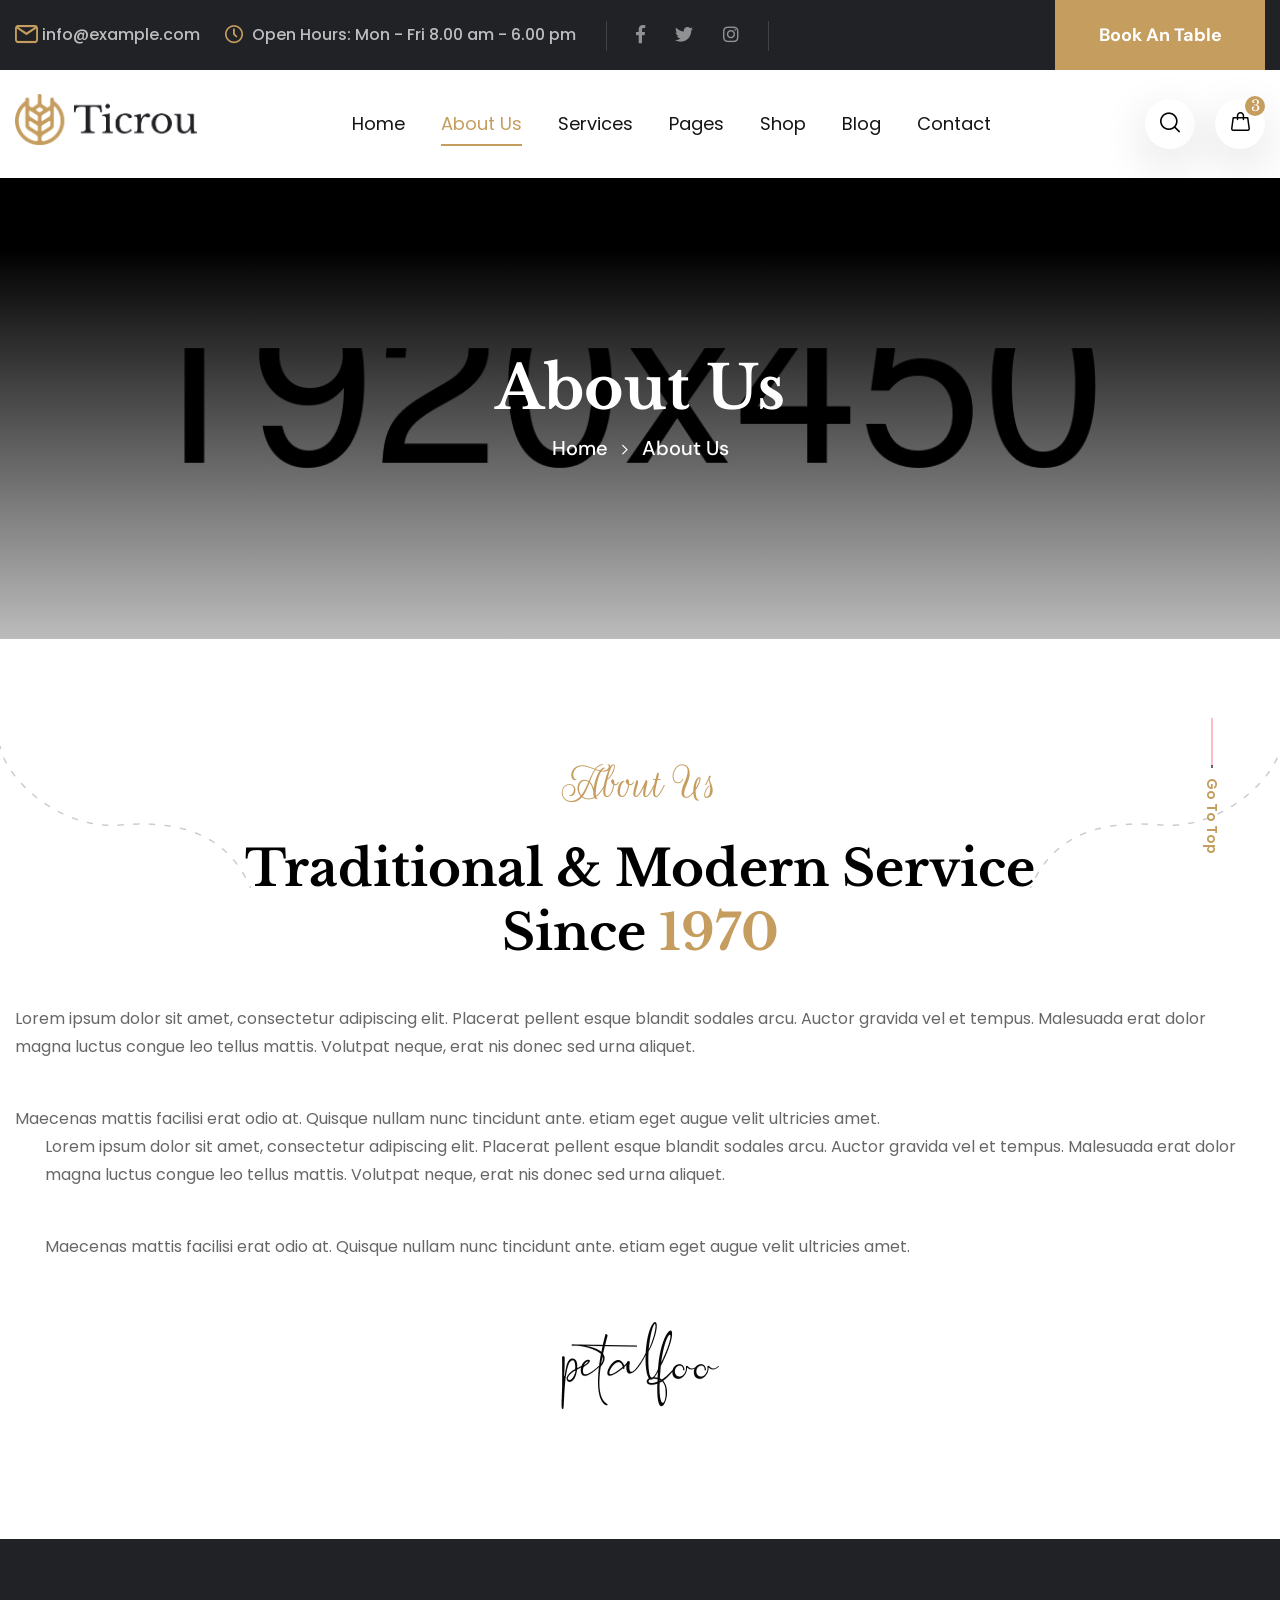
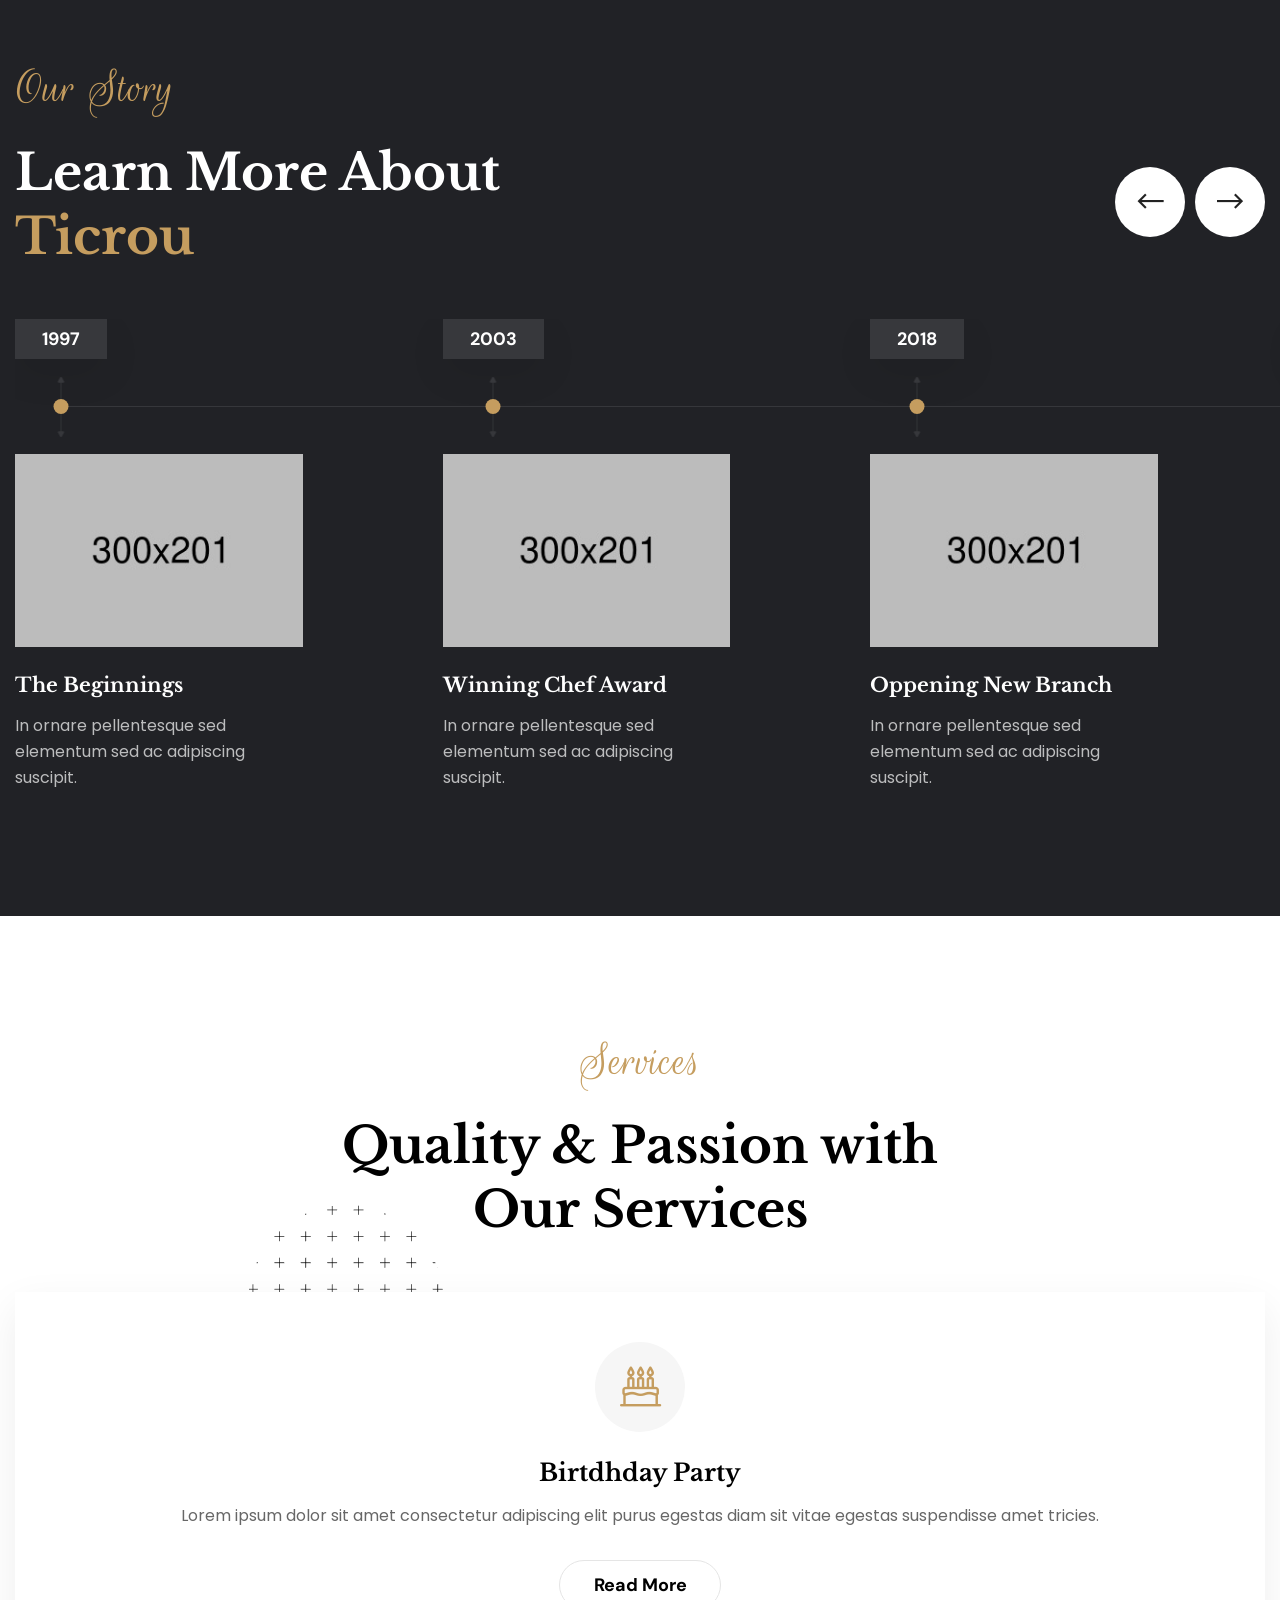
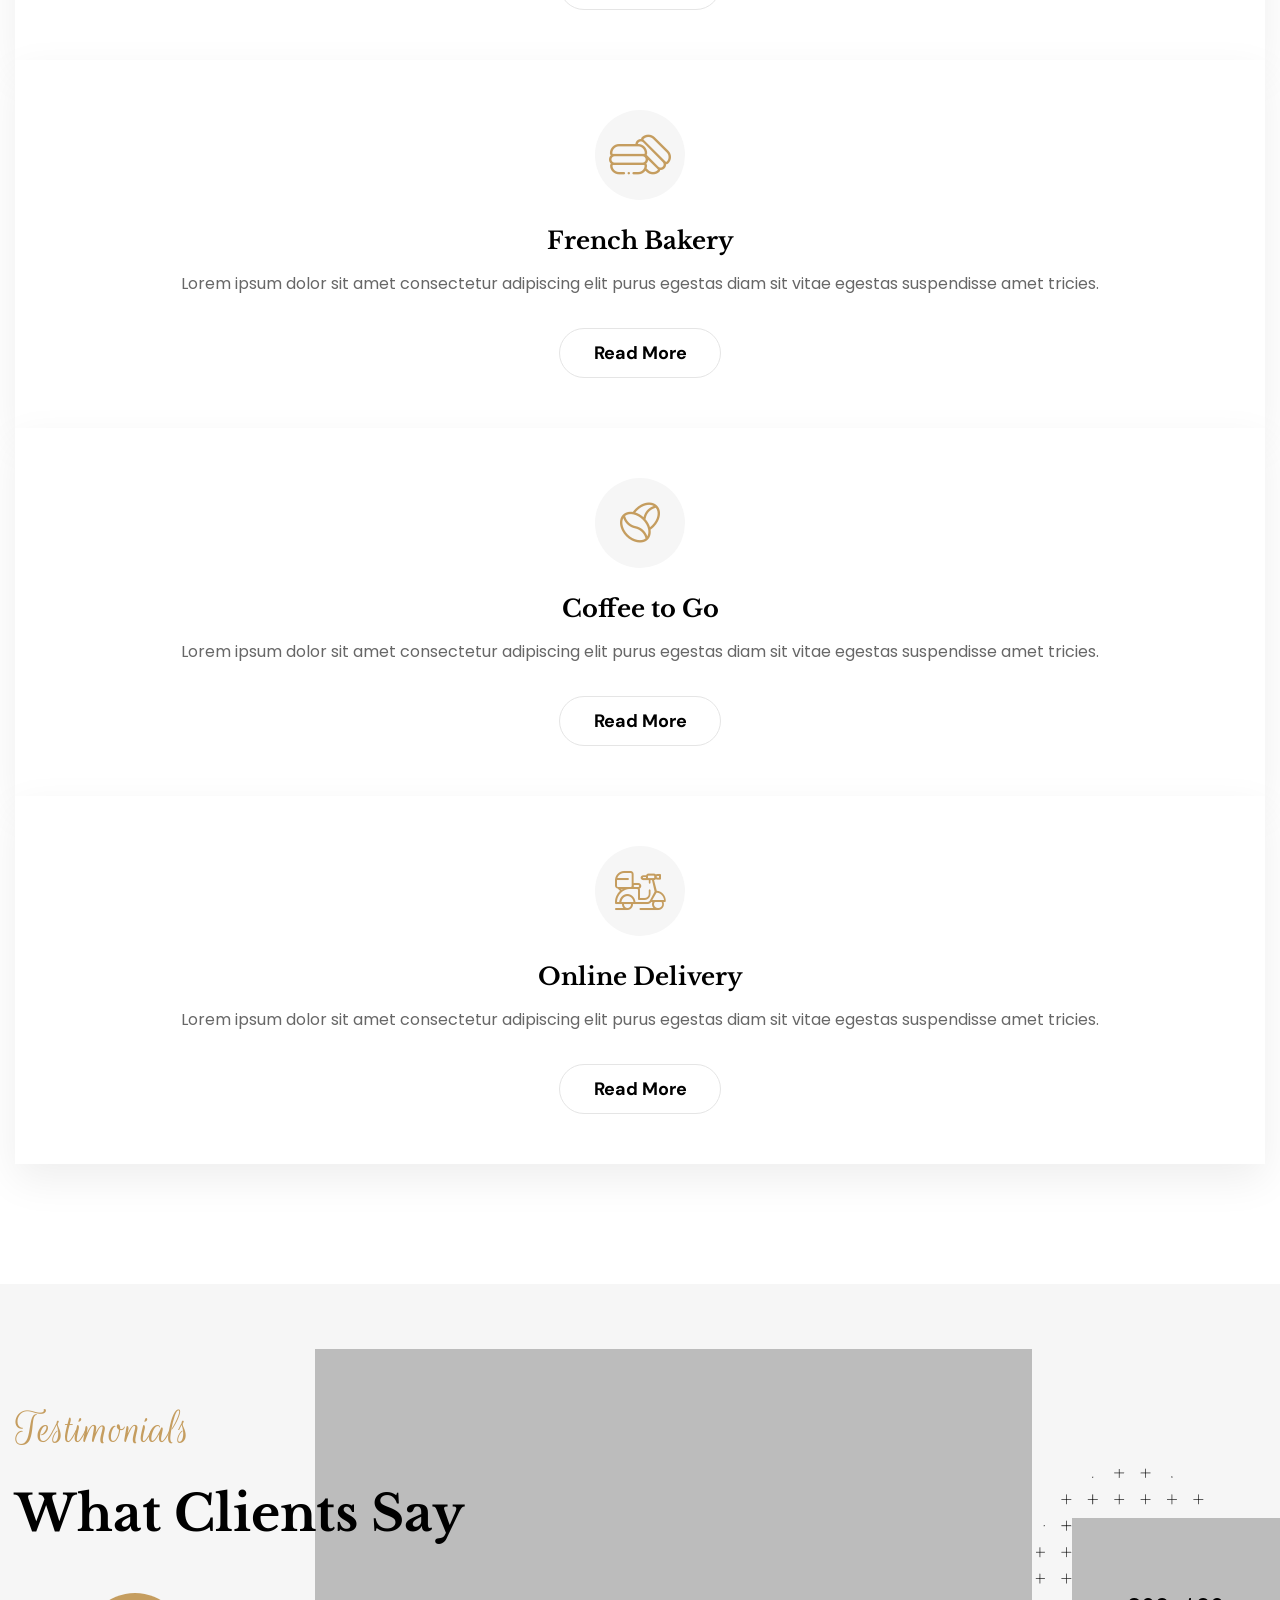
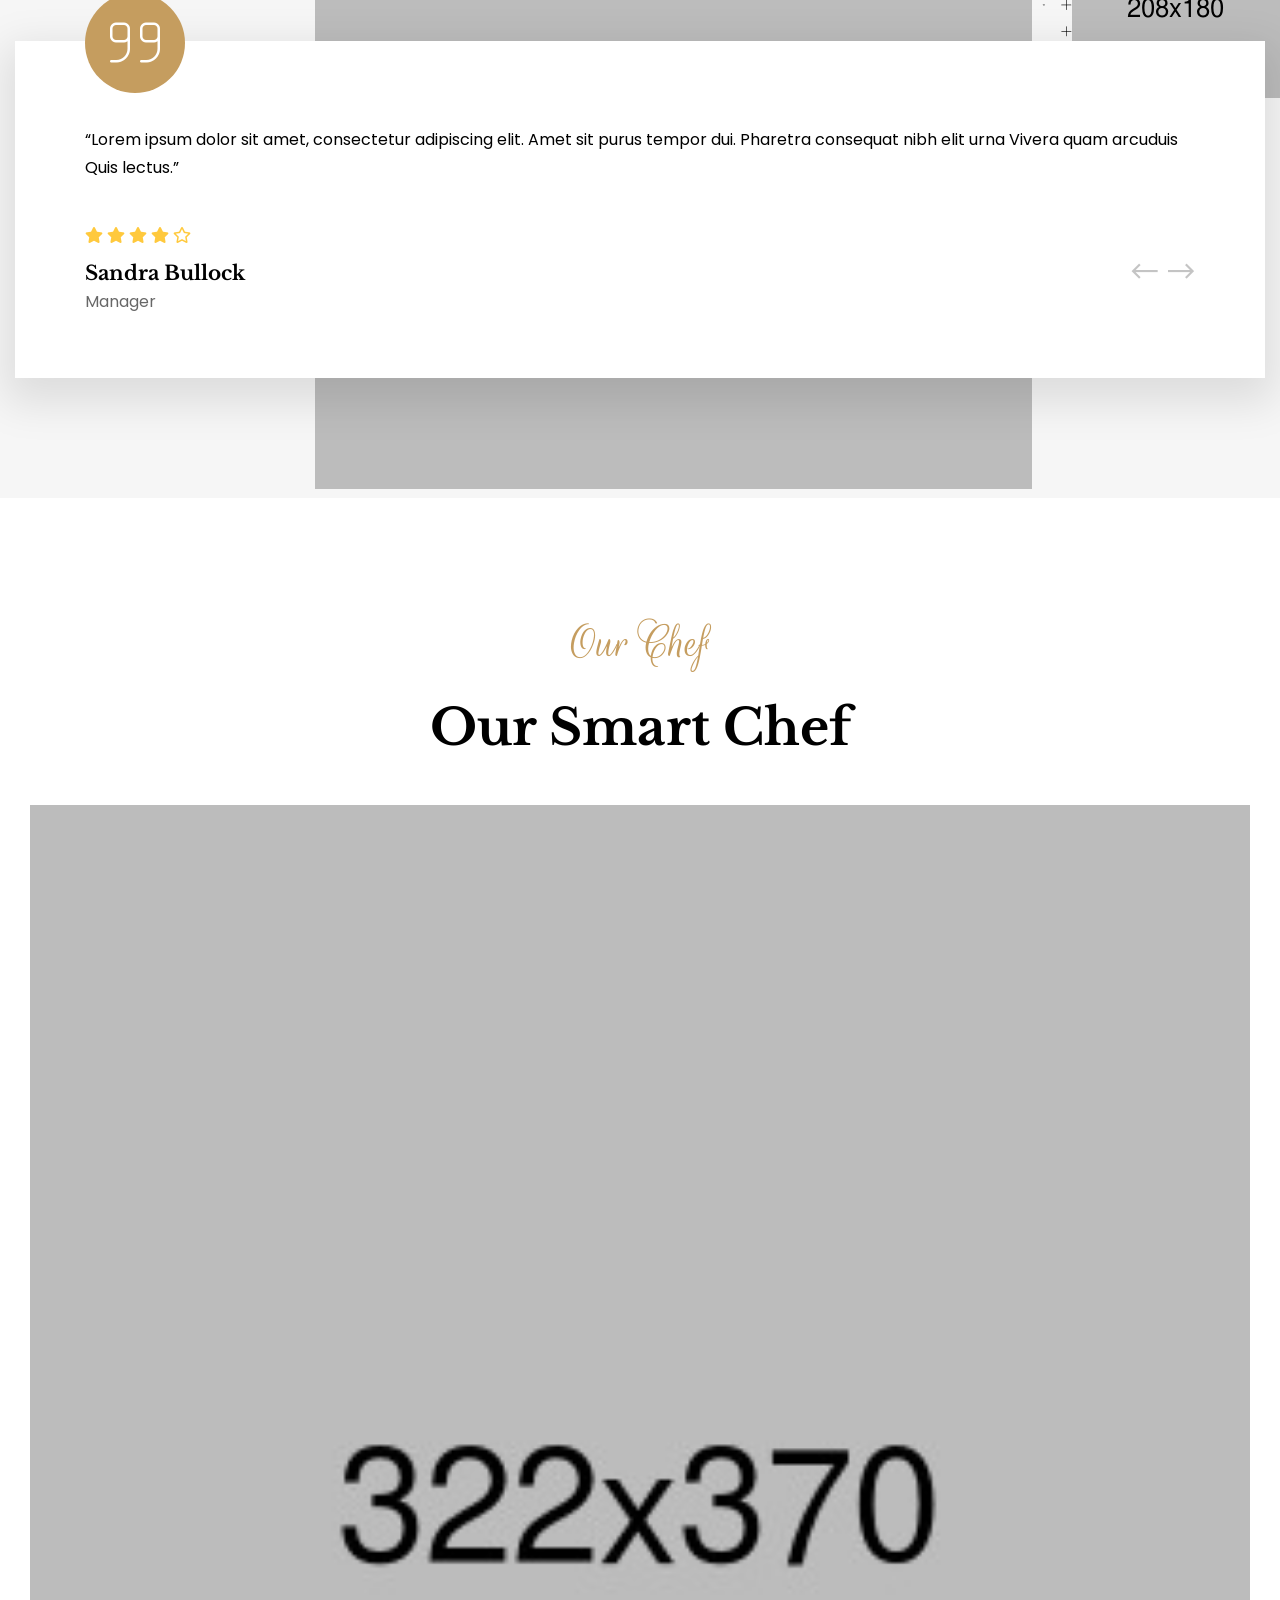
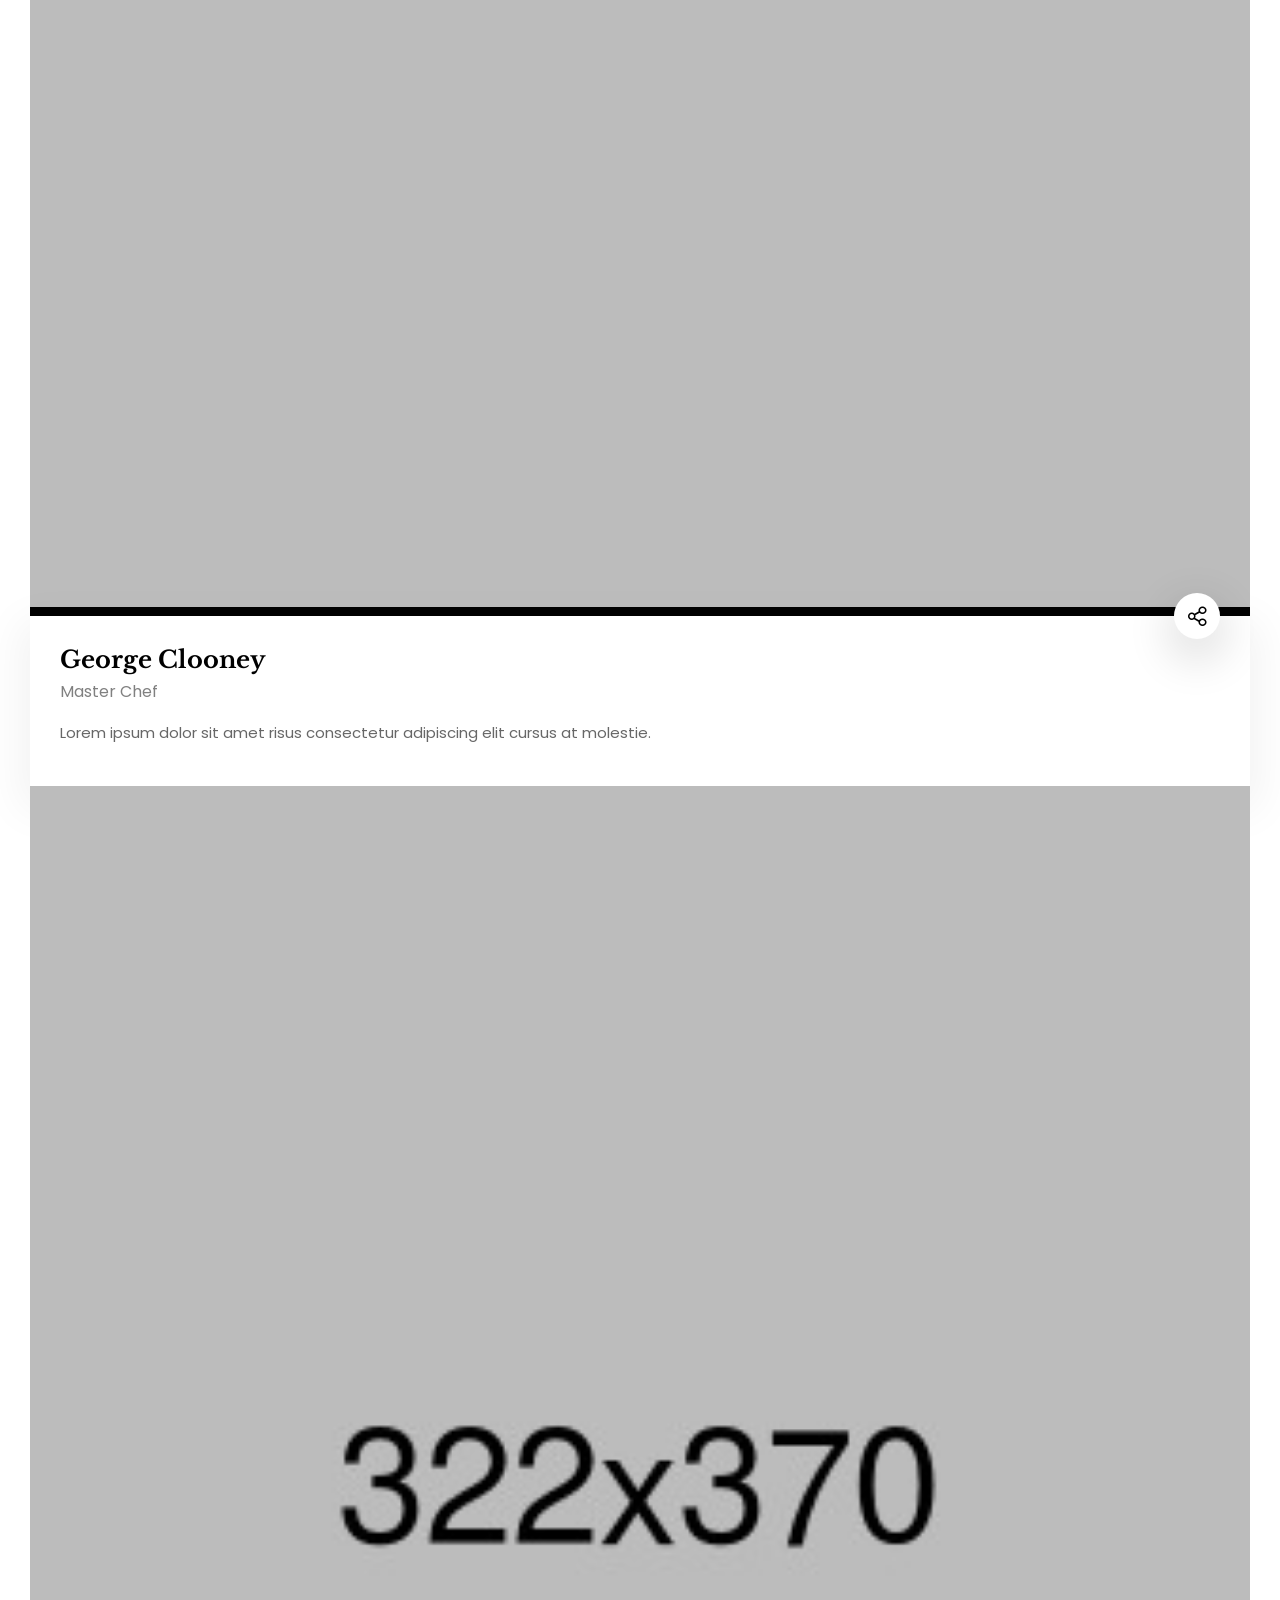
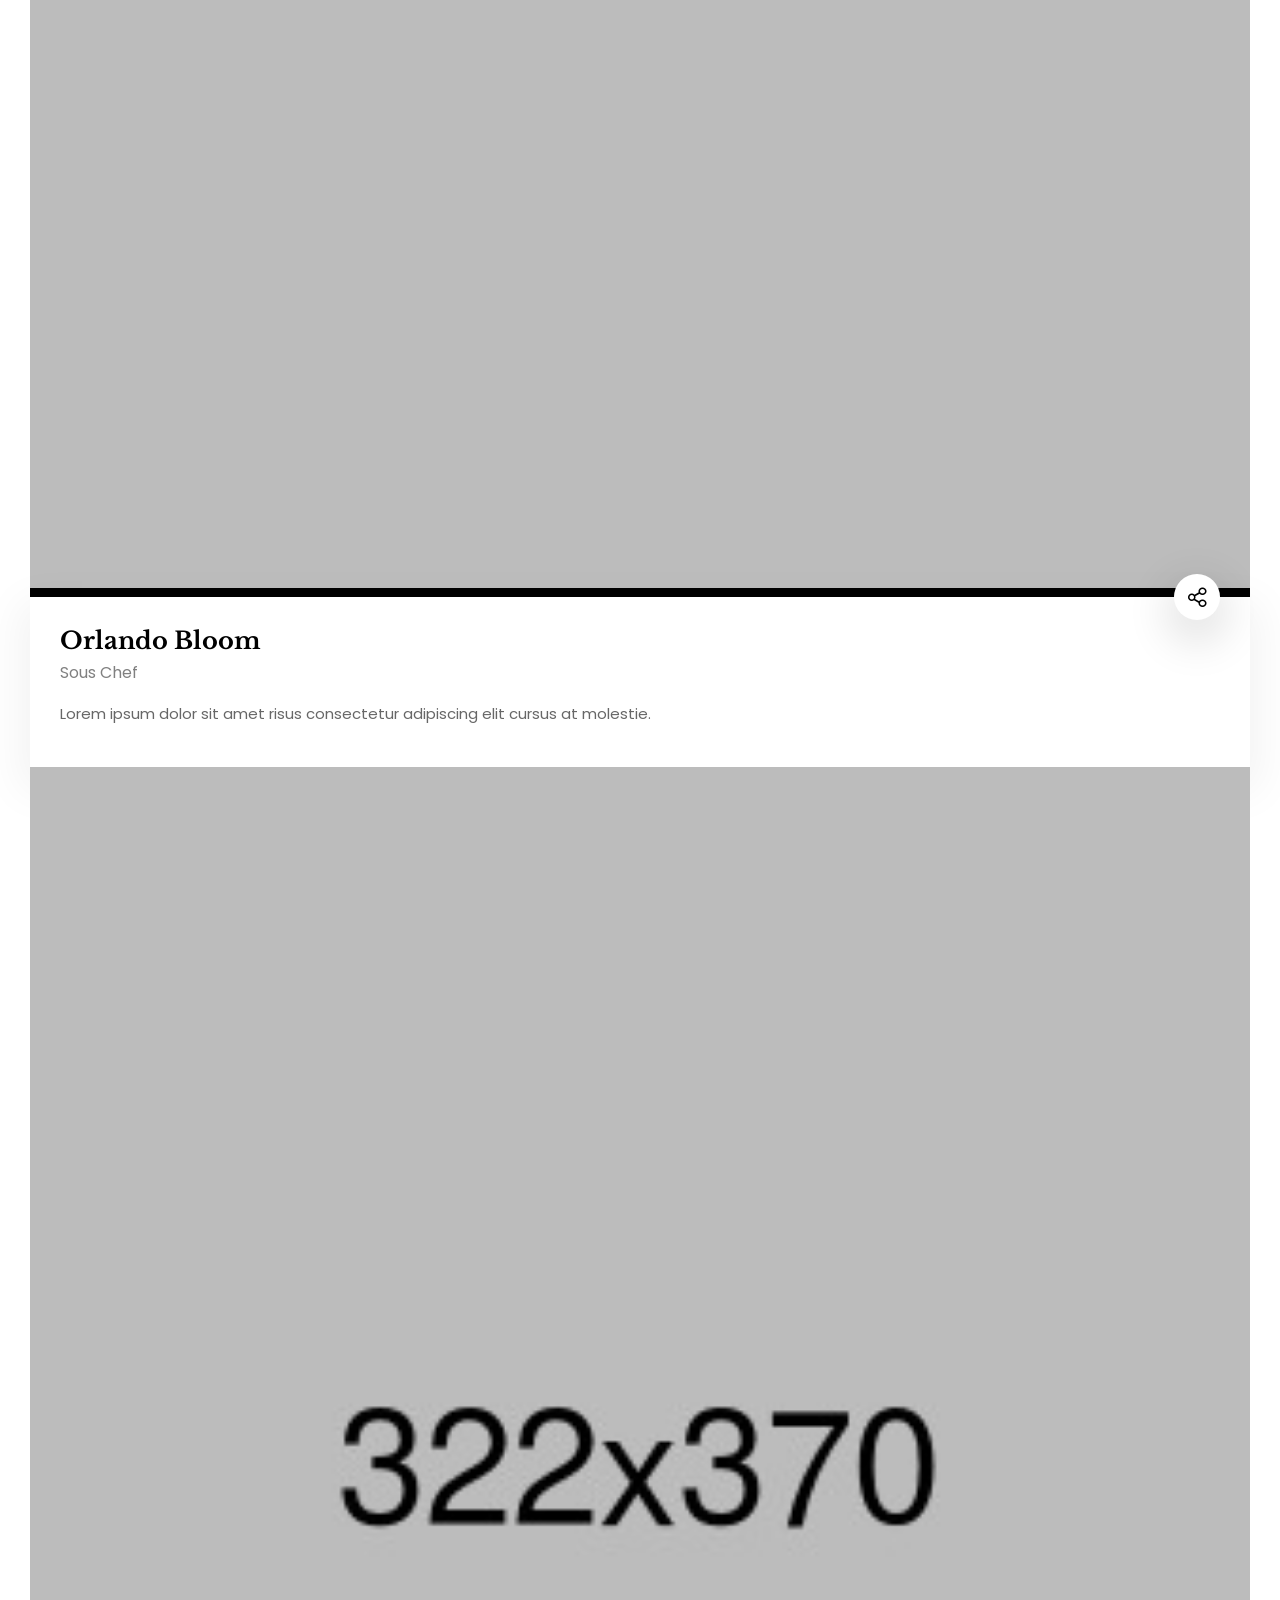
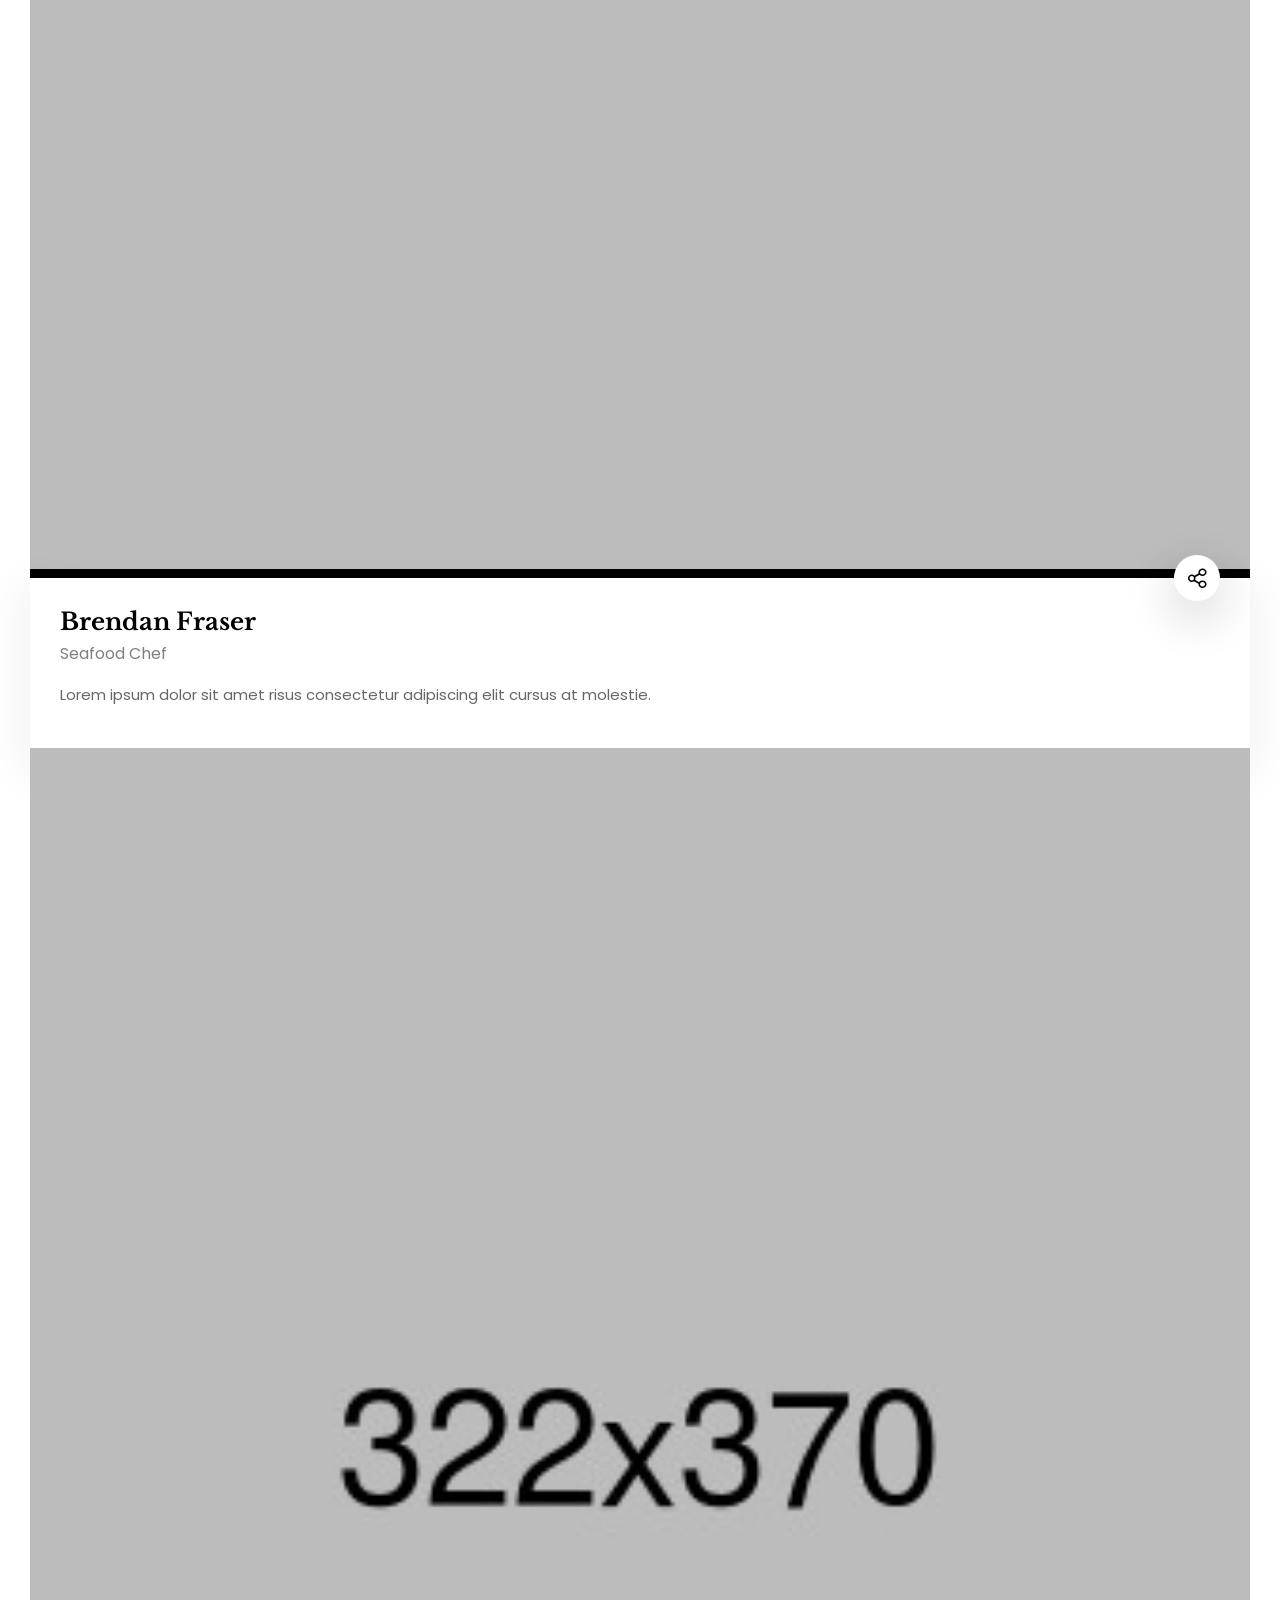
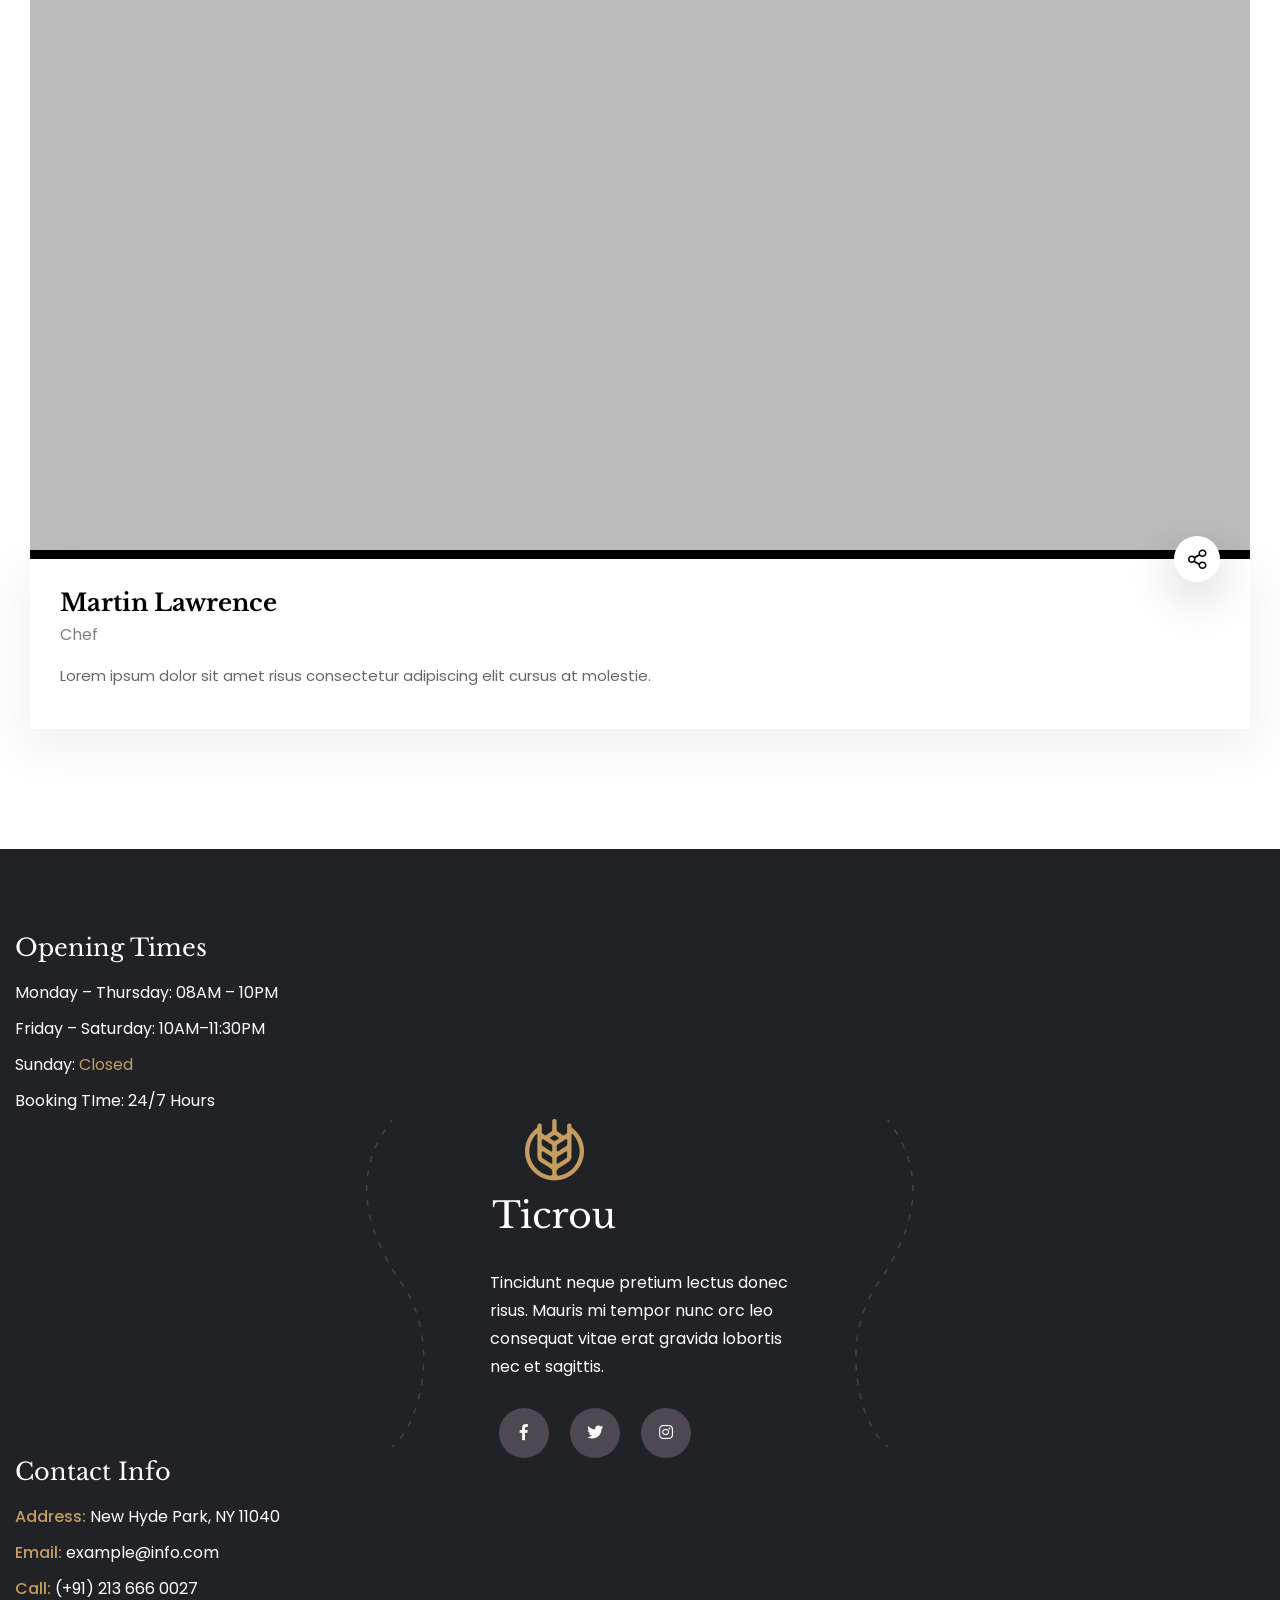
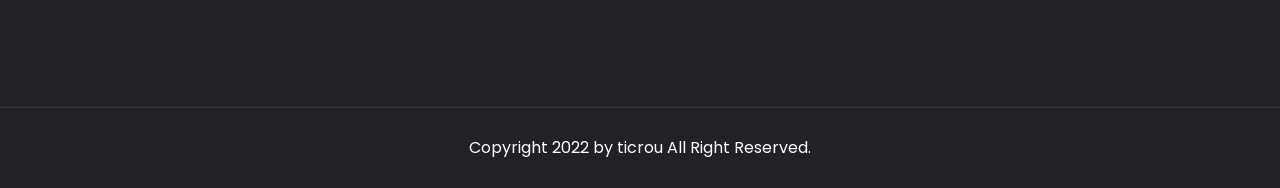
==== about.html @ e75c93fb "initial commit" ====
<!DOCTYPE html>
<html lang="en">
<head>
<meta charset="utf-8">
<meta http-equiv="X-UA-Compatible" content="IE=edge">
<meta name="viewport" content="width=device-width, initial-scale=1.0, maximum-scale=1.0, user-scalable=0">

<title>Ticrou - HTML 5 Template Preview</title>

<!-- Fav Icon -->
<link rel="icon" href="assets/images/favicon.ico" type="image/x-icon">

<!-- Google Fonts -->
<link href="https://fonts.googleapis.com/css2?family=Rouge+Script&display=swap" rel="stylesheet">
<link href="https://fonts.googleapis.com/css2?family=Libre+Baskerville:ital,wght@0,400;0,700;1,400&display=swap" rel="stylesheet">
<link href="https://fonts.googleapis.com/css2?family=DM+Sans:ital,wght@0,400;0,500;0,700;1,400;1,500;1,700&display=swap" rel="stylesheet">
<link href="https://fonts.googleapis.com/css2?family=Poppins:ital,wght@0,300;0,400;0,500;0,600;0,700;0,800;0,900;1,300;1,400;1,500;1,600;1,700;1,800;1,900&display=swap" rel="stylesheet">

<!-- Stylesheets -->
<link href="assets/css/font-awesome-all.css" rel="stylesheet">
<link href="assets/css/flaticon.css" rel="stylesheet">
<link href="assets/css/owl.css" rel="stylesheet">
<link href="assets/css/bootstrap.css" rel="stylesheet">
<link href="assets/css/jquery.fancybox.min.css" rel="stylesheet">
<link href="assets/css/animate.css" rel="stylesheet">
<link href="assets/css/nice-select.css" rel="stylesheet">
<link href="assets/css/jquery-ui.css" rel="stylesheet">
<link href="assets/css/color.css" rel="stylesheet">
<link href="assets/css/elpath.css" rel="stylesheet">
<link href="assets/css/style.css" rel="stylesheet">
<link href="assets/css/responsive.css" rel="stylesheet">

</head>


<!-- page wrapper -->
<body>

    <div class="boxed_wrapper">


        <!-- preloader -->
        <div class="loader-wrap">
            <div class="preloader">
                <div class="preloader-close">x</div>
                <div id="handle-preloader" class="handle-preloader">
                    <div class="animation-preloader">
                        <div class="spinner"></div>
                        <div class="txt-loading">
                            <span data-text-preloader="t" class="letters-loading">
                                t
                            </span>
                            <span data-text-preloader="i" class="letters-loading">
                                i
                            </span>
                            <span data-text-preloader="c" class="letters-loading">
                                c
                            </span>
                            <span data-text-preloader="r" class="letters-loading">
                                r
                            </span>
                            <span data-text-preloader="o" class="letters-loading">
                                o
                            </span>
                            <span data-text-preloader="u" class="letters-loading">
                                u
                            </span>
                        </div>
                    </div>  
                </div>
            </div>
        </div>
        <!-- preloader end -->


        <!--Search Popup-->
        <div id="search-popup" class="search-popup">
            <div class="popup-inner">
                <div class="upper-box clearfix">
                    <figure class="logo-box pull-left"><a href="index.html"><img src="assets/images/logo.png" alt=""></a></figure>
                    <div class="close-search pull-right"><span class="far fa-times"></span></div>
                </div>
                <div class="overlay-layer"></div>
                <div class="auto-container">
                    <div class="search-form">
                        <form method="post" action="index.html">
                            <div class="form-group">
                                <fieldset>
                                    <input type="search" class="form-control" name="search-input" value="" placeholder="Type your keyword and hit" required >
                                    <button type="submit"><i class="far fa-search"></i></button>
                                </fieldset>
                            </div>
                        </form>
                    </div>
                </div>
            </div>
        </div>


        <!-- main header -->
        <header class="main-header">
            <!-- header-top -->
            <div class="header-top">
                <div class="auto-container">
                    <div class="top-inner">
                        <div class="left-column">
                            <ul class="info clearfix">
                                <li><i class="icon-1"></i><a href="mailto:info@example.com">info@example.com</a></li>
                                <li><i class="icon-2"></i>Open Hours: Mon - Fri 8.00 am - 6.00 pm</li>
                            </ul>
                            <ul class="social-links clearfix">
                                <li><a href="index.html"><i class="fab fa-facebook-f"></i></a></li>
                                <li><a href="index.html"><i class="fab fa-twitter"></i></a></li>
                                <li><a href="index.html"><i class="fab fa-instagram"></i></a></li>
                            </ul>
                        </div>
                        <div class="right-column">
                            <div class="btn-box">
                                <a href="index.html">Book An Table</a>
                            </div>
                        </div>
                    </div>
                </div>
            </div>
            <!-- header-lower -->
            <div class="header-lower">
                <div class="auto-container">
                    <div class="outer-box">
                        <div class="logo-box">
                            <figure class="logo"><a href="index.html"><img src="assets/images/logo.png" alt=""></a></figure>
                        </div>
                        <div class="menu-area clearfix">
                            <!--Mobile Navigation Toggler-->
                            <div class="mobile-nav-toggler">
                                <i class="icon-bar"></i>
                                <i class="icon-bar"></i>
                                <i class="icon-bar"></i>
                            </div>
                            <nav class="main-menu navbar-expand-md navbar-light">
                                <div class="collapse navbar-collapse show clearfix" id="navbarSupportedContent">
                                    <ul class="navigation clearfix">
                                        <li class="dropdown"><a href="index.html">Home</a>
                                            <ul>
                                                <li><a href="index.html">Home Page 01</a></li>
                                                <li><a href="index-2.html">Home Page 02</a></li>
                                                <li><a href="index-3.html">Home Page 03</a></li>
                                                <li><a href="index-onepage.html">OnePage Home</a></li>
                                                <li><a href="index-rtl.html">RTL Home</a></li>
                                                <li class="dropdown"><a href="index.html">Header Style</a>
                                                    <ul>
                                                        <li><a href="index.html">Header Style 01</a></li>
                                                        <li><a href="index-2.html">Header Style 02</a></li>
                                                        <li><a href="index-3.html">Header Style 03</a></li>
                                                    </ul>
                                                </li>
                                            </ul>
                                        </li>
                                        <li class="current"><a href="about.html">About Us</a></li>
                                        <li><a href="service.html">Services</a></li>
                                        <li class="dropdown"><a href="index.html">Pages</a>
                                            <ul>
                                                <li class="dropdown"><a href="index.html">Gallery</a>
                                                    <ul>
                                                        <li><a href="gallery.html">Gallery One</a></li>
                                                        <li><a href="gallery-2.html">Gallery Two</a></li>
                                                    </ul>
                                                </li>
                                                <li class="dropdown"><a href="index.html">Team</a>
                                                    <ul>
                                                        <li><a href="team.html">Our Team</a></li>
                                                        <li><a href="team-details.html">Team Details</a></li>
                                                    </ul>
                                                </li>
                                                <li><a href="menu.html">Menu Page</a></li>
                                                <li><a href="testimonial.html">Testimonials</a></li>
                                                <li><a href="faq.html">Faq’s</a></li>
                                                <li><a href="reservation.html">Reservation</a></li>
                                                <li><a href="error.html">404</a></li>
                                            </ul>
                                        </li>  
                                        <li class="dropdown"><a href="index.html">Shop</a>
                                            <ul>
                                                <li><a href="shop.html">Our Shop</a></li>
                                                <li><a href="shop-details.html">Shop Details</a></li>
                                                <li><a href="cart.html">Cart Page</a></li>
                                                <li><a href="checkout.html">Checkout</a></li>
                                            </ul>
                                        </li> 
                                        <li class="dropdown"><a href="index.html">Blog</a>
                                            <ul>
                                                <li><a href="blog.html">Blog Grid</a></li>
                                                <li><a href="blog-2.html">Blog Standard</a></li>
                                                <li><a href="blog-details.html">Blog Details</a></li>
                                            </ul>
                                        </li>  
                                        <li><a href="contact.html">Contact</a></li> 
                                    </ul>
                                </div>
                            </nav>
                        </div>
                        <ul class="nav-right">
                            <li class="search-box-outer search-toggler">
                                <i class="icon-3"></i>
                            </li>
                            <li class="shop-cart">
                                <a href="shop.html"><i class="icon-4"></i><span>3</span></a>
                            </li>
                        </ul>
                    </div>
                </div>
            </div>

            <!--sticky Header-->
            <div class="sticky-header">
                <div class="auto-container">
                    <div class="outer-box">
                        <div class="logo-box">
                            <figure class="logo"><a href="index.html"><img src="assets/images/logo.png" alt=""></a></figure>
                        </div>
                        <div class="menu-area clearfix">
                            <nav class="main-menu clearfix">
                                <!--Keep This Empty / Menu will come through Javascript-->
                            </nav>
                        </div>
                        <ul class="nav-right">
                            <li class="search-box-outer search-toggler">
                                <i class="icon-3"></i>
                            </li>
                            <li class="shop-cart">
                                <a href="shop.html"><i class="icon-4"></i><span>3</span></a>
                            </li>
                        </ul>
                    </div>
                </div>
            </div>
        </header>
        <!-- main-header end -->

        <!-- Mobile Menu  -->
        <div class="mobile-menu">
            <div class="menu-backdrop"></div>
            <div class="close-btn"><i class="fas fa-times"></i></div>
            
            <nav class="menu-box">
                <div class="nav-logo"><a href="index.html"><img src="assets/images/logo-2.png" alt="" title=""></a></div>
                <div class="menu-outer"><!--Here Menu Will Come Automatically Via Javascript / Same Menu as in Header--></div>
                <div class="contact-info">
                    <h4>Contact Info</h4>
                    <ul>
                        <li>Chicago 12, Melborne City, USA</li>
                        <li><a href="tel:+8801682648101">+88 01682648101</a></li>
                        <li><a href="mailto:info@example.com">info@example.com</a></li>
                    </ul>
                </div>
                <div class="social-links">
                    <ul class="clearfix">
                        <li><a href="index.html"><span class="fab fa-twitter"></span></a></li>
                        <li><a href="index.html"><span class="fab fa-facebook-square"></span></a></li>
                        <li><a href="index.html"><span class="fab fa-pinterest-p"></span></a></li>
                        <li><a href="index.html"><span class="fab fa-instagram"></span></a></li>
                        <li><a href="index.html"><span class="fab fa-youtube"></span></a></li>
                    </ul>
                </div>
            </nav>
        </div><!-- End Mobile Menu -->


        <!-- Page Title -->
        <section class="page-title centred">
            <div class="bg-layer" style="background-image: url(assets/images/background/page-title.jpg);"></div>
            <div class="auto-container">
                <div class="content-box">
                    <h2>About Us</h2>
                    <ul class="bread-crumb clearfix">
                        <li><a href="index.html">Home</a></li>
                        <li>About Us</li>
                    </ul>
                </div>
            </div>
        </section>
        <!-- End Page Title -->


        <!-- about-style-two -->
        <section class="about-style-two sec-pad">
            <div class="shape">
                <div class="shape-1" style="background-image: url(assets/images/shape/shape-24.png);"></div>
                <div class="shape-2" style="background-image: url(assets/images/shape/shape-25.png);"></div>
            </div>
            <div class="auto-container">
                <div class="sec-title centred mb_40">
                    <span class="sub-title">About Us</span>
                    <h2>Traditional & Modern Service <br />Since <span>1970</span></h2>
                </div>
                <div class="text-inner p_relative d_block mb_60">
                    <div class="row clearfix">
                        <div class="col-lg-6 col-md-12 col-sm-12 text-column">
                            <div class="text mr_30">
                                <p>Lorem ipsum dolor sit amet, consectetur adipiscing elit. Placerat pellent esque blandit sodales arcu. Auctor gravida vel et tempus. Malesuada erat dolor magna luctus congue leo tellus mattis. Volutpat neque, erat nis donec sed urna aliquet.</p>
                                <p>Maecenas mattis facilisi erat odio at. Quisque nullam nunc tincidunt ante. etiam eget augue velit ultricies amet.</p>
                            </div>
                        </div>
                        <div class="col-lg-6 col-md-12 col-sm-12 text-column">
                            <div class="text ml_30">
                                <p>Lorem ipsum dolor sit amet, consectetur adipiscing elit. Placerat pellent esque blandit sodales arcu. Auctor gravida vel et tempus. Malesuada erat dolor magna luctus congue leo tellus mattis. Volutpat neque, erat nis donec sed urna aliquet.</p>
                                <p>Maecenas mattis facilisi erat odio at. Quisque nullam nunc tincidunt ante. etiam eget augue velit ultricies amet.</p>
                            </div>
                        </div>
                    </div>
                </div>
                <figure class="signature centred"><img src="assets/images/icons/signature-1.png" alt=""></figure>
            </div>
        </section>
        <!-- about-style-two end -->


        <!-- story-section -->
        <section class="story-section bg-color-1">
            <div class="auto-container">
                <div class="sec-title light mb_50">
                    <span class="sub-title">Our Story</span>
                    <h2>Learn More About <br /><span>Ticrou</span></h2>
                </div>
                <div class="story-content">
                    <div class="story-carousel owl-carousel owl-theme owl-dots-none nav-style-one">
                        <div class="story-block-one">
                            <div class="inner-box">
                                <span class="year">1997</span>
                                <figure class="image-box"><img src="assets/images/resource/story-1.jpg" alt=""></figure>
                                <div class="lower-content">
                                    <h4><a href="index-2.html">The Beginnings</a></h4>
                                    <p>In ornare pellentesque sed elementum sed ac adipiscing suscipit.</p>
                                </div>
                            </div>
                        </div>
                        <div class="story-block-one">
                            <div class="inner-box">
                                <span class="year">2003</span>
                                <figure class="image-box"><img src="assets/images/resource/story-2.jpg" alt=""></figure>
                                <div class="lower-content">
                                    <h4><a href="index-2.html">Winning  Chef Award</a></h4>
                                    <p>In ornare pellentesque sed elementum sed ac adipiscing suscipit.</p>
                                </div>
                            </div>
                        </div>
                        <div class="story-block-one">
                            <div class="inner-box">
                                <span class="year">2018</span>
                                <figure class="image-box"><img src="assets/images/resource/story-3.jpg" alt=""></figure>
                                <div class="lower-content">
                                    <h4><a href="index-2.html">Oppening New Branch</a></h4>
                                    <p>In ornare pellentesque sed elementum sed ac adipiscing suscipit.</p>
                                </div>
                            </div>
                        </div>
                        <div class="story-block-one">
                            <div class="inner-box">
                                <span class="year">2020</span>
                                <figure class="image-box"><img src="assets/images/resource/story-4.jpg" alt=""></figure>
                                <div class="lower-content">
                                    <h4><a href="index-2.html">Updating Menu</a></h4>
                                    <p>In ornare pellentesque sed elementum sed ac adipiscing suscipit.</p>
                                </div>
                            </div>
                        </div>
                    </div>
                </div>
            </div>
        </section>
        <!-- story-section end -->


        <!-- service-section -->
        <section class="service-section alternat-2 sec-pad centred">
            <div class="pattern-layer" style="background-image: url(assets/images/shape/shape-2.png);"></div>
            <div class="auto-container">
                <div class="sec-title mb_50">
                    <span class="sub-title">Services</span>
                    <h2>Quality & Passion with <br />Our Services</h2>
                </div>
                <div class="row clearfix">
                    <div class="col-lg-3 col-md-6 col-sm-12 service-block">
                        <div class="service-block-one wow fadeInUp animated" data-wow-delay="00ms" data-wow-duration="1500ms">
                            <div class="inner-box">
                                <div class="icon-box"><i class="icon-17"></i></div>
                                <h3><a href="index-3.html">Birtdhday Party</a></h3>
                                <p>Lorem ipsum dolor sit amet consectetur adipiscing elit purus egestas diam sit vitae egestas suspendisse amet tricies.</p>
                                <div class="btn-box">
                                    <a href="index-3.html" class="theme-btn-two">Read More</a>
                                </div>
                            </div>
                        </div>
                    </div>
                    <div class="col-lg-3 col-md-6 col-sm-12 service-block">
                        <div class="service-block-one wow fadeInUp animated" data-wow-delay="200ms" data-wow-duration="1500ms">
                            <div class="inner-box">
                                <div class="icon-box"><i class="icon-18"></i></div>
                                <h3><a href="index-3.html">French Bakery</a></h3>
                                <p>Lorem ipsum dolor sit amet consectetur adipiscing elit purus egestas diam sit vitae egestas suspendisse amet tricies.</p>
                                <div class="btn-box">
                                    <a href="index-3.html" class="theme-btn-two">Read More</a>
                                </div>
                            </div>
                        </div>
                    </div>
                    <div class="col-lg-3 col-md-6 col-sm-12 service-block">
                        <div class="service-block-one wow fadeInUp animated" data-wow-delay="400ms" data-wow-duration="1500ms">
                            <div class="inner-box">
                                <div class="icon-box"><i class="icon-19"></i></div>
                                <h3><a href="index-3.html">Coffee to Go</a></h3>
                                <p>Lorem ipsum dolor sit amet consectetur adipiscing elit purus egestas diam sit vitae egestas suspendisse amet tricies.</p>
                                <div class="btn-box">
                                    <a href="index-3.html" class="theme-btn-two">Read More</a>
                                </div>
                            </div>
                        </div>
                    </div>
                    <div class="col-lg-3 col-md-6 col-sm-12 service-block">
                        <div class="service-block-one wow fadeInUp animated" data-wow-delay="600ms" data-wow-duration="1500ms">
                            <div class="inner-box">
                                <div class="icon-box"><i class="icon-20"></i></div>
                                <h3><a href="index-3.html">Online Delivery</a></h3>
                                <p>Lorem ipsum dolor sit amet consectetur adipiscing elit purus egestas diam sit vitae egestas suspendisse amet tricies.</p>
                                <div class="btn-box">
                                    <a href="index-3.html" class="theme-btn-two">Read More</a>
                                </div>
                            </div>
                        </div>
                    </div>
                </div>
            </div>
        </section>
        <!-- service-section end -->


        <!-- testimonial-style-three -->
        <section class="testimonial-style-three about-page sec-pad">
            <div class="shape">
                <div class="shape-1" style="background-image: url(assets/images/shape/shape-2.png);"></div>
                <div class="shape-2" style="background-image: url(assets/images/shape/shape-38.png);"></div>
            </div>
            <div class="image-box">
                <figure class="image-1"><img src="assets/images/resource/men-3.png" alt=""></figure>
                <figure class="image-2"><img src="assets/images/resource/about-2.png" alt=""></figure>
                <figure class="image-3"><img src="assets/images/resource/image-2.png" alt=""></figure>
            </div>
            <div class="auto-container">
                <div class="row clearfix">
                    <div class="col-xl-6 col-lg-12 col-md-12 offset-xl-6 testimonial-column">
                        <div class="sec-title mb_95">
                            <span class="sub-title">Testimonials</span>
                            <h2>What Clients Say</h2>
                        </div>
                        <div class="single-item-carousel owl-carousel owl-theme owl-dots-none">
                            <div class="testimonial-block-two">
                                <div class="inner-box">
                                    <div class="icon-box"><i class="icon-9"></i></div>
                                    <p>“Lorem ipsum dolor sit amet, consectetur adipiscing elit. Amet sit purus tempor dui. Pharetra consequat nibh elit urna Vivera quam arcuduis Quis lectus.”</p>
                                    <ul class="rating clearfix">
                                        <li><i class="fas fa-star"></i></li>
                                        <li><i class="fas fa-star"></i></li>
                                        <li><i class="fas fa-star"></i></li>
                                        <li><i class="fas fa-star"></i></li>
                                        <li><i class="far fa-star"></i></li>
                                    </ul>
                                    <h4>Sandra Bullock</h4>
                                    <span class="designation">Manager</span>
                                </div>
                            </div>
                            <div class="testimonial-block-two">
                                <div class="inner-box">
                                    <div class="icon-box"><i class="icon-9"></i></div>
                                    <p>“Lorem ipsum dolor sit amet, consectetur adipiscing elit. Amet sit purus tempor dui. Pharetra consequat nibh elit urna Vivera quam arcuduis Quis lectus.”</p>
                                    <ul class="rating clearfix">
                                        <li><i class="fas fa-star"></i></li>
                                        <li><i class="fas fa-star"></i></li>
                                        <li><i class="fas fa-star"></i></li>
                                        <li><i class="fas fa-star"></i></li>
                                        <li><i class="far fa-star"></i></li>
                                    </ul>
                                    <h4>Sandra Bullock</h4>
                                    <span class="designation">Manager</span>
                                </div>
                            </div>
                            <div class="testimonial-block-two">
                                <div class="inner-box">
                                    <div class="icon-box"><i class="icon-9"></i></div>
                                    <p>“Lorem ipsum dolor sit amet, consectetur adipiscing elit. Amet sit purus tempor dui. Pharetra consequat nibh elit urna Vivera quam arcuduis Quis lectus.”</p>
                                    <ul class="rating clearfix">
                                        <li><i class="fas fa-star"></i></li>
                                        <li><i class="fas fa-star"></i></li>
                                        <li><i class="fas fa-star"></i></li>
                                        <li><i class="fas fa-star"></i></li>
                                        <li><i class="far fa-star"></i></li>
                                    </ul>
                                    <h4>Sandra Bullock</h4>
                                    <span class="designation">Manager</span>
                                </div>
                            </div>
                        </div>
                    </div>
                </div>
            </div>
        </section>
        <!-- testimonial-style-three end -->


        <!-- team-section -->
        <section class="team-section sec-pad">
            <div class="auto-container">
                <div class="sec-title centred mb_45">
                    <span class="sub-title">Our Chef</span>
                    <h2>Our Smart Chef</h2>
                </div>
                <div class="inner-container wow fadeInUp animated" data-wow-delay="600ms" data-wow-duration="1500ms">
                    <div class="row clearfix">
                        <div class="col-lg-3 col-md-6 col-sm-12 team-block">
                            <div class="team-block-one">
                                <div class="inner-box">
                                    <div class="image-box">
                                        <figure class="image"><img src="assets/images/team/team-1.jpg" alt=""></figure>
                                        <div class="share-box p_absolute">
                                            <a href="index.html" class="share-icon"><i class="icon-15"></i></a>
                                            <ul class="share-links p_absolute clearfix">
                                                <li><a href="index-3.html"><i class="fab fa-facebook-f"></i></a></li>
                                                <li><a href="index-3.html"><i class="fab fa-twitter"></i></a></li>
                                                <li><a href="index-3.html"><i class="fab fa-instagram"></i></a></li>
                                            </ul>
                                        </div>
                                    </div>
                                    <div class="lower-content">
                                        <h3><a href="team-details.html">George Clooney</a></h3>
                                        <span class="designation">Master Chef</span>
                                        <p>Lorem ipsum dolor sit amet risus consectetur adipiscing elit cursus at molestie.</p>
                                    </div>
                                </div>
                            </div>
                        </div>
                        <div class="col-lg-3 col-md-6 col-sm-12 team-block">
                            <div class="team-block-one">
                                <div class="inner-box">
                                    <div class="image-box">
                                        <figure class="image"><img src="assets/images/team/team-2.jpg" alt=""></figure>
                                        <div class="share-box p_absolute">
                                            <a href="index.html" class="share-icon"><i class="icon-15"></i></a>
                                            <ul class="share-links p_absolute clearfix">
                                                <li><a href="index-3.html"><i class="fab fa-facebook-f"></i></a></li>
                                                <li><a href="index-3.html"><i class="fab fa-twitter"></i></a></li>
                                                <li><a href="index-3.html"><i class="fab fa-instagram"></i></a></li>
                                            </ul>
                                        </div>
                                    </div>
                                    <div class="lower-content">
                                        <h3><a href="team-details.html">Orlando Bloom</a></h3>
                                        <span class="designation">Sous Chef</span>
                                        <p>Lorem ipsum dolor sit amet risus consectetur adipiscing elit cursus at molestie.</p>
                                    </div>
                                </div>
                            </div>
                        </div>
                        <div class="col-lg-3 col-md-6 col-sm-12 team-block">
                            <div class="team-block-one">
                                <div class="inner-box">
                                    <div class="image-box">
                                        <figure class="image"><img src="assets/images/team/team-3.jpg" alt=""></figure>
                                        <div class="share-box p_absolute">
                                            <a href="index.html" class="share-icon"><i class="icon-15"></i></a>
                                            <ul class="share-links p_absolute clearfix">
                                                <li><a href="index-3.html"><i class="fab fa-facebook-f"></i></a></li>
                                                <li><a href="index-3.html"><i class="fab fa-twitter"></i></a></li>
                                                <li><a href="index-3.html"><i class="fab fa-instagram"></i></a></li>
                                            </ul>
                                        </div>
                                    </div>
                                    <div class="lower-content">
                                        <h3><a href="team-details.html">Brendan Fraser</a></h3>
                                        <span class="designation">Seafood Chef</span>
                                        <p>Lorem ipsum dolor sit amet risus consectetur adipiscing elit cursus at molestie.</p>
                                    </div>
                                </div>
                            </div>
                        </div>
                        <div class="col-lg-3 col-md-6 col-sm-12 team-block">
                            <div class="team-block-one">
                                <div class="inner-box">
                                    <div class="image-box">
                                        <figure class="image"><img src="assets/images/team/team-4.jpg" alt=""></figure>
                                        <div class="share-box p_absolute">
                                            <a href="index.html" class="share-icon"><i class="icon-15"></i></a>
                                            <ul class="share-links p_absolute clearfix">
                                                <li><a href="index-3.html"><i class="fab fa-facebook-f"></i></a></li>
                                                <li><a href="index-3.html"><i class="fab fa-twitter"></i></a></li>
                                                <li><a href="index-3.html"><i class="fab fa-instagram"></i></a></li>
                                            </ul>
                                        </div>
                                    </div>
                                    <div class="lower-content">
                                        <h3><a href="team-details.html">Martin Lawrence</a></h3>
                                        <span class="designation">Chef</span>
                                        <p>Lorem ipsum dolor sit amet risus consectetur adipiscing elit cursus at molestie.</p>
                                    </div>
                                </div>
                            </div>
                        </div>
                    </div>
                </div>
            </div>
        </section>
        <!-- team-section end -->


        <!-- main-footer -->
        <footer class="main-footer bg-color-1">
            <div class="footer-top pt_85 pb_100">
                <div class="auto-container">
                    <div class="row align-items-center clearfix">
                        <div class="col-lg-3 col-md-6 col-sm-12 footer-column">
                            <div class="footer-widget schedule-widget text-right">
                                <div class="widget-title">
                                    <h3>Opening Times</h3>
                                </div>
                                <div class="widget-content">
                                    <ul class="list clearfix">
                                        <li>Monday – Thursday: 08AM – 10PM</li>
                                        <li>Friday – Saturday: 10AM–11:30PM</li>
                                        <li>Sunday: <span>Closed</span></li>
                                        <li>Booking TIme: 24/7 Hours</li>
                                    </ul>
                                </div>
                            </div>
                        </div>
                        <div class="col-lg-6 col-md-6 col-sm-12 footer-column">
                            <div class="footer-widget logo-widget text-center">
                                <div class="shape">
                                    <div class="shape-1" style="background-image: url(assets/images/shape/shape-19.png);"></div>
                                    <div class="shape-2" style="background-image: url(assets/images/shape/shape-20.png);"></div>
                                </div>
                                <div class="widget-content">
                                    <figure class="footer-logo"><a href="index.html"><img src="assets/images/footer-logo.png" alt=""></a></figure>
                                    <div class="text">
                                        <p>Tincidunt neque pretium lectus donec risus. Mauris mi tempor nunc orc leo consequat vitae erat gravida lobortis nec et sagittis.</p>
                                    </div>
                                    <ul class="social-links clearfix">
                                        <li><a href="index.html"><i class="fab fa-facebook-f"></i></a></li>
                                        <li><a href="index.html"><i class="fab fa-twitter"></i></a></li>
                                        <li><a href="index.html"><i class="fab fa-instagram"></i></a></li>
                                    </ul>
                                </div>
                            </div>
                        </div>
                        <div class="col-lg-3 col-md-6 col-sm-12 footer-column">
                            <div class=" footer-widget contact-widget text-left">
                                <div class="widget-title">
                                    <h3>Contact Info</h3>
                                </div>
                                <div class="widget-content">
                                    <ul class="info-list clearfix">
                                        <li><span>Address: </span>New Hyde Park, NY 11040</li>
                                        <li><span>Email: </span><a href="mailto:example@info.com">example@info.com</a></li>
                                        <li><span>Call: </span><a href="tel:912136660027">(+91) 213 666 0027</a></li>
                                    </ul>
                                </div>
                            </div>
                        </div>
                    </div>
                </div>
            </div>
            <div class="footer-bottom centred">
                <div class="auto-container">
                    <div class="copyright">
                        <p>Copyright 2022 by <a href="index.html">ticrou</a> All Right Reserved.</p>
                    </div>
                </div>
            </div>
        </footer>
        <!-- main-footer end -->



        <!--Scroll to top-->
        <div class="scroll-to-top">
            <div>
                <div class="scroll-top-inner">
                    <div class="scroll-bar">
                        <div class="bar-inner"></div>
                    </div>
                    <div class="scroll-bar-text">Go To Top</div>
                </div>
            </div>
        </div>
        <!-- Scroll to top end -->
        
    </div>


    <!-- jequery plugins -->
    <script src="assets/js/jquery.js"></script>
    <script src="assets/js/popper.min.js"></script>
    <script src="assets/js/bootstrap.min.js"></script>
    <script src="assets/js/owl.js"></script>
    <script src="assets/js/wow.js"></script>
    <script src="assets/js/validation.js"></script>
    <script src="assets/js/jquery.fancybox.js"></script>
    <script src="assets/js/appear.js"></script>
    <script src="assets/js/scrollbar.js"></script>
    <script src="assets/js/isotope.js"></script>
    <script src="assets/js/jquery.nice-select.min.js"></script>
    <script src="assets/js/parallax-scroll.js"></script>
    <script src="assets/js/text_animation.js"></script>
    <script src="assets/js/text_plugins.js"></script>
    <script src="assets/js/jquery-ui.js"></script>

    <!-- main-js -->
    <script src="assets/js/script.js"></script>

</body><!-- End of .page_wrapper -->
</html>
---- assets/css/flaticon.css ----
@font-face {
  font-family: 'icomoon';
  src:  url('../fonts/icomoon.eot?tin97q');
  src:  url('../fonts/icomoon.eot?tin97q#iefix') format('embedded-opentype'),
    url('../fonts/icomoon.ttf?tin97q') format('truetype'),
    url('../fonts/icomoon.woff?tin97q') format('woff'),
    url('../fonts/icomoon.svg?tin97q#icomoon') format('svg');
  font-weight: normal;
  font-style: normal;
  font-display: block;
}

[class^="icon-"], [class*=" icon-"] {
  /* use !important to prevent issues with browser extensions that change fonts */
  font-family: 'icomoon' !important;
  speak: never;
  font-style: normal;
  font-weight: normal;
  font-variant: normal;
  text-transform: none;
  line-height: 1;

  /* Better Font Rendering =========== */
  -webkit-font-smoothing: antialiased;
  -moz-osx-font-smoothing: grayscale;
}

.icon-1:before {
  content: "\e900";
}
.icon-2:before {
  content: "\e901";
}
.icon-3:before {
  content: "\e902";
}
.icon-4:before {
  content: "\e903";
}
.icon-5:before {
  content: "\e904";
}
.icon-6:before {
  content: "\e905";
}
.icon-7:before {
  content: "\e906";
}
.icon-8:before {
  content: "\e907";
}
.icon-9:before {
  content: "\e908";
}
.icon-10:before {
  content: "\e909";
}
.icon-11:before {
  content: "\e90a";
}
.icon-12:before {
  content: "\e90b";
}
.icon-13:before {
  content: "\e90c";
}
.icon-14:before {
  content: "\e90d";
}
.icon-15:before {
  content: "\e90e";
}
.icon-16:before {
  content: "\e90f";
}
.icon-17:before {
  content: "\e910";
}
.icon-18:before {
  content: "\e911";
}
.icon-19:before {
  content: "\e912";
}
.icon-20:before {
  content: "\e913";
}
.icon-21:before {
  content: "\e914";
}
.icon-22:before {
  content: "\e915";
}
.icon-23:before {
  content: "\e916";
}
.icon-24:before {
  content: "\e917";
}
.icon-25:before {
  content: "\e918";
}
.icon-26:before {
  content: "\e919";
}
.icon-27:before {
  content: "\e91a";
}
.icon-28:before {
  content: "\e91b";
}
.icon-29:before {
  content: "\e91c";
}
.icon-30:before {
  content: "\e91d";
}
.icon-31:before {
  content: "\e91e";
}
.icon-32:before {
  content: "\e91f";
}
.icon-33:before {
  content: "\e920";
}
.icon-34:before {
  content: "\e921";
}
.icon-35:before {
  content: "\e922";
}
.icon-36:before {
  content: "\e923";
}
.icon-37:before {
  content: "\e924";
}
.icon-38:before {
  content: "\e925";
}
.icon-39:before {
  content: "\e926";
}
.icon-40:before {
  content: "\e927";
}
---- assets/css/nice-select.css ----
.nice-select {
  -webkit-tap-highlight-color: transparent;
  background-color: #fff;
  border-radius: 5px;
  border: solid 1px #e8e8e8;
  box-sizing: border-box;
  clear: both;
  cursor: pointer;
  display: block;
  float: left;
  font-family: inherit;
  font-size: 14px;
  font-weight: normal;
  height: 42px;
  line-height: 40px;
  outline: none;
  padding-left: 18px;
  padding-right: 30px;
  position: relative;
  text-align: left !important;
  -webkit-transition: all 0.2s ease-in-out;
  transition: all 0.2s ease-in-out;
  -webkit-user-select: none;
     -moz-user-select: none;
      -ms-user-select: none;
          user-select: none;
  white-space: nowrap;
  width: auto; }
  .nice-select:hover {
    border-color: #dbdbdb; }
  .nice-select:active, .nice-select.open, .nice-select:focus {
    border-color: #999; }
  .nice-select:after {
    border-bottom: 2px solid #999;
    border-right: 2px solid #999;
    content: '';
    display: block;
    height: 5px;
    margin-top: -4px;
    pointer-events: none;
    position: absolute;
    right: 12px;
    top: 50%;
    -webkit-transform-origin: 66% 66%;
        -ms-transform-origin: 66% 66%;
            transform-origin: 66% 66%;
    -webkit-transform: rotate(45deg);
        -ms-transform: rotate(45deg);
            transform: rotate(45deg);
    -webkit-transition: all 0.15s ease-in-out;
    transition: all 0.15s ease-in-out;
    width: 5px; }
  .nice-select.open:after {
    -webkit-transform: rotate(-135deg);
        -ms-transform: rotate(-135deg);
            transform: rotate(-135deg); }
  .nice-select.open .list {
    opacity: 1;
    pointer-events: auto;
    -webkit-transform: scale(1) translateY(0);
        -ms-transform: scale(1) translateY(0);
            transform: scale(1) translateY(0); }
  .nice-select.disabled {
    border-color: #ededed;
    color: #999;
    pointer-events: none; }
    .nice-select.disabled:after {
      border-color: #cccccc; }
  .nice-select.wide {
    width: 100%; }
    .nice-select.wide .list {
      left: 0 !important;
      right: 0 !important; }
  .nice-select.right {
    float: right; }
    .nice-select.right .list {
      left: auto;
      right: 0; }
  .nice-select.small {
    font-size: 12px;
    height: 36px;
    line-height: 34px; }
    .nice-select.small:after {
      height: 4px;
      width: 4px; }
    .nice-select.small .option {
      line-height: 34px;
      min-height: 34px; }
  .nice-select .list {
    background-color: #fff;
    border-radius: 5px;
    box-shadow: 0 0 0 1px rgba(68, 68, 68, 0.11);
    box-sizing: border-box;
    margin-top: 4px;
    opacity: 0;
    overflow: hidden;
    padding: 0;
    pointer-events: none;
    position: absolute;
    top: 100%;
    left: 0;
    -webkit-transform-origin: 50% 0;
        -ms-transform-origin: 50% 0;
            transform-origin: 50% 0;
    -webkit-transform: scale(0.75) translateY(-21px);
        -ms-transform: scale(0.75) translateY(-21px);
            transform: scale(0.75) translateY(-21px);
    -webkit-transition: all 0.2s cubic-bezier(0.5, 0, 0, 1.25), opacity 0.15s ease-out;
    transition: all 0.2s cubic-bezier(0.5, 0, 0, 1.25), opacity 0.15s ease-out;
    z-index: 9; }
    .nice-select .list:hover .option:not(:hover) {
      background-color: transparent !important; }
  .nice-select .option {
    cursor: pointer;
    font-weight: 400;
    line-height: 40px;
    list-style: none;
    min-height: 40px;
    outline: none;
    padding-left: 18px;
    padding-right: 29px;
    text-align: left;
    -webkit-transition: all 0.2s;
    transition: all 0.2s; }
    .nice-select .option:hover, .nice-select .option.focus, .nice-select .option.selected.focus {
      background-color: #f6f6f6; }
    .nice-select .option.selected {
      font-weight: bold; }
    .nice-select .option.disabled {
      background-color: transparent;
      color: #999;
      cursor: default; }

.no-csspointerevents .nice-select .list {
  display: none; }

.no-csspointerevents .nice-select.open .list {
  display: block; }
---- assets/css/color.css ----
/* template-color */

.handle-preloader{
	background: #C59D5F;
}

.preloader-close{
	color: #C59D5F;
}

.scroll-to-top .scroll-bar-text{
	color: #C59D5F;
}

.header-top .info li i{
	color: #C59D5F;
}

.header-top .info li a:hover{
	color: #C59D5F;
}

.header-top .social-links li a:hover{
	color: #C59D5F;
}

.header-top .btn-box a{
	background: #C59D5F;
}

.header-top .btn-box a:hover{
  color: #C59D5F;
}

.main-menu .navigation > li.current > a,
.main-menu .navigation > li:hover > a{
  color: #C59D5F;
}

.main-menu .navigation > li > a:before{
	background: #C59D5F;
}

.main-menu .navigation > li > ul > li > a:hover,
.main-menu .navigation > li > .megamenu li > a:hover{
	color: #C59D5F;
}

.main-menu .navigation > li > ul > li > ul > li > a:hover{
  color: #C59D5F;
}

.main-header .nav-right li:hover{
  background: #C59D5F;
}

.main-header .nav-right li a span{
	background: #C59D5F;
}

.theme-btn-one{
	background: #C59D5F;
}

.banner-carousel .content-box .special-text{
	color: #C59D5F;
}

.banner-carousel .owl-nav button:hover{
  background: #C59D5F;
}

.sec-title .sub-title{
	color: #C59D5F;
}

.sec-title h2 span{
  color: #C59D5F;
}

.menu-block-one .inner-box .single-item h4 a:hover{
  color: #C59D5F;
}

.menu-block-one .inner-box .single-item .price{
	color: #C59D5F;
}

.shop-block-one .inner-box .lower-content h5 a:hover{
  color: #C59D5F;
}

.nav-style-one .owl-nav button:hover{
	background: #C59D5F;
}

.gallery-block-one .inner-box .content-box span{
	color: #C59D5F;
}

.gallery-block-one .inner-box .content-box h4 a:hover{
  background: #C59D5F;
}

.promotion-block-one .inner-box .content-box h2 span{
  color: #C59D5F;
}

.promotion-block-one .inner-box .content-box h4{
	color: #C59D5F;
}

.testimonial-block-one .inner-box .icon-box{
	background: #C59D5F;
}

.news-block-one .inner-box .image-box .image{
	background: #C59D5F;
}

.news-block-one .inner-box .image-box .date{
	background: #C59D5F;
}

.news-block-one .inner-box .lower-content h3 a:hover{
  color: #C59D5F;
}

.news-block-one .inner-box .lower-content .post-info li i{
	color: #C59D5F;
}

.news-block-one .inner-box .lower-content .post-info li a:hover{
  color: #C59D5F;
}

.theme-btn-two:hover{
  background: #C59D5F;
  border-color: #C59D5F;
}

.order-section .form-inner .form-group input:focus,
.order-section .form-inner .form-group textarea:focus{
  border-color: #C59D5F !important;
}

.footer-top .schedule-widget .widget-content .list li span{
  color: #C59D5F;
}

.footer-top .logo-widget .social-links li a:hover{
  background: #C59D5F;
}

.footer-top .contact-widget .info-list li span{
  color: #C59D5F;
}

.footer-top .contact-widget .info-list li a:hover{
  color: #C59D5F;
}

.footer-bottom p a:hover{
  color: #C59D5F;
}

.story-block-one .inner-box .year:after{
	background: #C59D5F;
}

.story-block-one .inner-box .lower-content h4 a:hover{
  color: #C59D5F;
}

.menu-style-two .menu-inner .single-item .price{
	color: #C59D5F;
}

.menu-style-two .menu-inner .single-item h4 a:hover{
	color: #C59D5F;
}

.video-section .video-inner .video-btn a{
	color: #C59D5F;
}

.header-style-two .header-lower .main-menu .navigation > li.current > a, 
.header-style-two .header-lower .main-menu .navigation > li:hover > a{
  color: #C59D5F;
}

.header-style-two .header-lower .nav-right li:hover{
  background: #C59D5F;
}

.list-style-one li:before{
	background: #C59D5F;
}

.deal-block-one .inner-box .image-box span{
	color: #C59D5F;
}

.deal-block-one .inner-box .text h3 a:hover{
	color: #C59D5F;
}

.menu-block-two .inner-box .single-item h4 a:hover{
	color: #C59D5F;
}

.menu-block-two .inner-box .single-item .price{
	color: #C59D5F;
}

.team-block-one .inner-box .share-box .share-links li a:hover{
  background: #C59D5F;
}

.team-block-one .inner-box .lower-content h3 a:hover{
  color: #C59D5F;
}

.team-block-one .inner-box .share-box .share-icon:hover{
  background: #C59D5F;
}

.gallery-block-two .inner-box .view-btn a:hover{
  color: #C59D5F;
}

.gallery-block-two .inner-box .text p{
	color: #C59D5F;
}

.gallery-block-two .inner-box .text h3 a:hover{
  color: #C59D5F;
}

.testimonial-block-two .inner-box .icon-box{
	background: #C59D5F;
}

.testimonial-style-three .owl-nav button:hover{
  color: #C59D5F;
}

.service-block-one .inner-box .icon-box{
	color: #C59D5F;
}

.service-block-one .inner-box .icon-box:before{
	background: #C59D5F;
}

.service-block-one .inner-box h3 a:hover{
  color: #C59D5F;
}

.video-style-two .video-btn a{
	color: #C59D5F;
}

.page-title .content-box .bread-crumb li a:hover{
  color: #C59D5F;
}

.filter-tabs li:before{
	background: #C59D5F;
}

.filter-tabs li.active,
.filter-tabs li:hover{
  color: #C59D5F;
}

.team-details-content .team-info .designation{
	color: #C59D5F;
}

.team-details-content .team-info .info-list li a:hover{
  color: #C59D5F;
}

.team-details-content .team-info .social-links li a:hover{
  background: #C59D5F;
}

.progress-box .bar-inner{
	background: #C59D5F;
}

.progress-box .bar-inner:before{
	border: 5px solid #C59D5F;
}

.team-details-content .contact-inner .form-inner .form-group input:focus,
.team-details-content .contact-inner .form-inner .form-group textarea:focus{
  border-color: #C59D5F !important;
}

.testimonial-block-three .inner-box .thumb-box:before{
	background: #C59D5F;
}

.accordion-box .block .acc-btn h5 span{
	color: #C59D5F;
}

.faq-form-section .form-inner .form-group input:focus,
.faq-form-section .form-inner .form-group textarea:focus{
	border-color: #C59D5F !important;
}

.error-section .inner-box h1{
	color: #C59D5F;
}

.shop-page-section .item-shorting .right-column .menu-box button.on{
  background: #C59D5F;
  border-color: #C59D5F;
}

.shop-details-content .image-box:hover{
  border-color: #C59D5F;
}

.shop-details-content .content-box h4{
	color: #C59D5F;
}

.shop-details-content .content-box .customer-rating .review a:hover{
  color: #C59D5F;
}

.shop-details-content .addto-cart-box .like-box a:hover{
  background: #C59D5F;
  border-color: #C59D5F;
}

.shop-details-content .other-option li a:hover{
  color: #C59D5F;
}

.default-form input:focus,
.default-form textarea:focus{
	border-color: #C59D5F !important;
}

.shop-details .product-discription .tab-btn-box .tab-btns li:before{
	background: #C59D5F;
}

.shop-details .product-discription .tab-btn-box .tab-btns li.active-btn,
.shop-details .product-discription .tab-btn-box .tab-btns li:hover{
  color: #C59D5F;
}

.cart-section .cart-table tbody tr .prod-column .column-box .remove-btn:hover{
	background: #C59D5F;
	border-color: #C59D5F;
}

.cart-section .othre-content .coupon-box input:focus{
	border-color: #C59D5F !important;
}

.checkout-section .upper-box .single-box a{
  color: #C59D5F;
}

.checkout-section .billing-form .form-group input:focus{
  border-color: #C59D5F !important;
}

.checkout-section .additional-info .note-book textarea:focus{
  border-color: #C59D5F !important;
}

.checkout-section .payment-info .payment-inner .custom-controls-stacked .description a:hover{
	color: #C59D5F;
}

.news-block-one .inner-box .lower-content h2 a:hover{
  color: #C59D5F;
}

.blog-sidebar .search-widget .search-inner .form-group input:focus{
  border-color: #C59D5F !important;
}

.blog-sidebar .search-widget .search-inner .form-group input:focus + button,
.blog-sidebar .search-widget .search-inner .form-group button:hover{
  color: #C59D5F;
}

.blog-sidebar .category-widget .category-list li a:hover{
  color: #C59D5F;
}

.blog-sidebar .category-widget .category-list li a:before{
	color: #C59D5F;
}

.blog-sidebar .post-widget .post .post-thumb{
	background: #C59D5F;
}

.blog-sidebar .post-widget .post h4 a:hover{
  color: #C59D5F;
}

.blog-sidebar .post-widget .post .post-date i{
	color: #C59D5F;
}

.blog-sidebar .tags-widget .tags-list li a:hover{
  background: #C59D5F;
  border-color: #C59D5F;
}

.blog-details-content blockquote{
	border-left: 3px solid #C59D5F;
}

.blog-details-content .post-tags .tags-list li a:hover{
  color: #C59D5F;
}

.blog-details-content .comment-box .comment .comment-info .reply-btn{
	color: #C59D5F;
}

.contact-section .info-inner .info-list li i{
	color: #C59D5F;
}

.contact-section .info-inner .info-list li p a:hover{
	color: #C59D5F;
}

.contact-section .form-inner .form-group input:focus,
.contact-section .form-inner .form-group textarea:focus{
  border-color: #C59D5F !important;
}
---- assets/css/elpath.css ----
/* Elementpath css */

/* 
el_01 
color
*/
.color_blue {
    color: #7f27d8;
}
.color_purple {
    color: #6f42c1;
}
.color_pink {
    color: #d63384;
}
.color_red {
    color: #dc3545;
}
.color_orange {
    color: #fd7e14;
}
.color_yellow {
    color: #ffc107;
}
.color_green {
    color: #198754;
}
.color_gray {
    color: #6c757d;
}
.color_gray_dark {
    color: #343a40;
}
.color_light {
    color: #f8f9fa;
}
.color_dark {
    color: #212529;
}

/* 
el_02 
background
*/
.bg_blue {
    background-color: #7f27d8;
}
.bg_purple {
    background-color: #6f42c1;
}
.bg_pink {
    background-color: #d63384;
}
.bg_red {
    background-color: #dc3545;
}
.bg_orange {
    background-color: #fd7e14;
}
.bg_yellow {
    background-color: #ffc107;
}
.bg_green {
    background-color: #198754;;
}
.bg_gray {
    background-color: #6c757d;
}
.bg_gray-dark {
    background-color: #343a40;
}
.bg_light {
    background-color: #f8f9fa;
}
.bg_dark {
    background-color: #212529;
}
.bg_cover {
    background-size: cover;
}
.bg_contain {
    background-size: contain;
}
.bg_fixed {
    background-attachment: fixed;
}
.bg_top {
    background-position: top;
}
.bg_right {
    background-position: right;
}
.bg_bottom {
    background-position: bottom;
}
.bg_left {
    background-position: left;
}
.bg_center {
    background-position: center;
}
/* 
el_03 
display
*/
.d_block {
    display: block;
}
.d_iblock {
    display: inline-block;
}
.d_flex {
    display: flex;
}
.d_table {
    display: table;
}
.d_tcell {
    display: table-cell;
}
.d_none {
    display: none;
}
/* 
el_04 
position
*/
.p_relative {
    position: relative;
}
.p_absolute {
    position: absolute;
}
.p_fixed {
    position: fixed;
}
/* 
el_05 
Border
*/
.border {
    border: 1px solid #ddd;
}
.border_top {
    border-top: 1px solid #ddd;
}
.border_right {
    border-right: 1px solid #ddd;
}
.border_bottom {
    border-bottom: 1px solid #ddd;
}
.border_left {
    border-left: 1px solid #ddd;
}
/* 
el_06 
Transition
*/
.tran_3 {
    transition: .3s;
}
.tran_4 {
    transition: .4s;
}
.tran_5 {
    transition: .5s;
}
/* 
el_07 
Font size
*/
.fs_0 {
    font-size: 0;
}
.fs_1 {
    font-size: 1px;
}
.fs_2 {
    font-size: 2px;
}
.fs_3 {
    font-size: 3px;
}
.fs_4 {
    font-size: 4px;
}
.fs_5 {
    font-size: 5px;
}
.fs_6 {
    font-size: 6px;
}
.fs_7 {
    font-size: 7px;
}
.fs_8 {
    font-size: 8px;
}
.fs_9 {
    font-size: 9px;
}
.fs_10 {
    font-size: 10px;
}
.fs_11 {
    font-size: 11px;
}
.fs_12 {
    font-size: 12px;
}
.fs_13 {
    font-size: 13px;
}
.fs_14 {
    font-size: 14px;
}
.fs_15 {
    font-size: 15px;
}
.fs_16 {
    font-size: 16px;
}
.fs_17 {
    font-size: 17px;
}
.fs_18 {
    font-size: 18px;
}
.fs_19 {
    font-size: 19px;
}
.fs_20 {
    font-size: 20px;
}
.fs_25 {
    font-size: 25px;
}
.fs_30 {
    font-size: 30px;
}
.fs_35 {
    font-size: 35px;
}
.fs_40 {
    font-size: 40px;
}
.fs_45 {
    font-size: 45px;
}
.fs_50 {
    font-size: 50px;
}
.fs_55 {
    font-size: 55px;
}
.fs_60 {
    font-size: 60px;
}
.fs_65 {
    font-size: 65px;
}
.fs_70 {
    font-size: 70px;
}
.fs_75 {
    font-size: 75px;
}
.fs_80 {
    font-size: 80px;
}
.fs_85 {
    font-size: 85px;
}
.fs_90 {
    font-size: 90px;
}
.fs_95 {
    font-size: 95px;
}
.fs_100 {
    font-size: 100px;
}
.fs_110 {
    font-size: 110px;
}
.fs_120 {
    font-size: 120px;
}
.fs_130 {
    font-size: 130px;
}
.fs_140 {
    font-size: 140px;
}
.fs_150 {
    font-size: 150px;
}
.fs_160 {
    font-size: 160px;
}
.fs_170 {
    font-size: 170px;
}
.fs_180 {
    font-size: 180px;
}
.fs_190 {
    font-size: 190px;
}
.fs_200 {
    font-size: 200px;
}
/* 
el_08 
Font wieght
*/
.fw_light {
    font-weight: 300;
}
.fw_normal {
    font-weight: 400;
}
.fw_medium {
    font-weight: 500;
}
.fw_sbold {
    font-weight: 600;
}
.fw_bold {
    font-weight: 700;
}
.fw_exbold {
    font-weight: 800;
}
/* 
el_09 
Float
*/
.float_left {
    float: left;
}
.float_right {
    float: right;
}
/* 
el_10 
Width
*/
.w_0 {
    width: 0;
}
.w_1 {
    width: 1px;
}
.w_2 {
    width: 2px;
}
.w_3 {
    width: 3px;
}
.w_4 {
    width: 4px;
}
.w_5 {
    width: 5px;
}
.w_6 {
    width: 6px;
}
.w_7 {
    width: 7px;
}
.w_8 {
    width: 8px;
}
.w_9 {
    width: 9px;
}
.w_10 {
    width: 10px;
}
.w_11 {
    width: 11px;
}
.w_12 {
    width: 12px;
}
.w_13 {
    width: 13px;
}
.w_14 {
    width: 14px;
}
.w_15 {
    width: 15px;
}
.w_16 {
    width: 16px;
}
.w_17 {
    width: 17px;
}
.w_18 {
    width: 18px;
}
.w_19 {
    width: 19px;
}
.w_20 {
    width: 20px;
}
.w_25 {
    width: 25px;
}
.w_30 {
    width: 30px;
}
.w_35 {
    width: 35px;
}
.w_40 {
    width: 40px;
}
.w_45 {
    width: 45px;
}
.w_50 {
    width: 50px;
}
.w_55 {
    width: 55px;
}
.w_60 {
    width: 60px;
}
.w_65 {
    width: 65px;
}
.w_70 {
    width: 70px;
}
.w_75 {
    width: 75px;
}
.w_80 {
    width: 80px;
}
.w_85 {
    width: 85px;
}
.w_90 {
    width: 90px;
}
.w_95 {
    width: 95px;
}
.w_100 {
    width: 100px;
}
.w_110 {
    width: 110px;
}
.w_120 {
    width: 120px;
}
.w_130 {
    width: 130px;
}
.w_140 {
    width: 140px;
}
.w_150 {
    width: 150px;
}
.w_160 {
    width: 160px;
}
.w_170 {
    width: 170px;
}
.w_180 {
    width: 180px;
}
.w_190 {
    width: 190px;
}
.w_200 {
    width: 200px;
}
.mw_0 {
    max-width: 0;
}
.mw_1 {
    max-width: 1px;
}
.mw_2 {
    max-width: 2px;
}
.mw_3 {
    max-width: 3px;
}
.mw_4 {
    max-width: 4px;
}
.mw_5 {
    max-width: 5px;
}
.mw_6 {
    max-width: 6px;
}
.mw_7 {
    max-width: 7px;
}
.mw_8 {
    max-width: 8px;
}
.mw_9 {
    max-width: 9px;
}
.mw_10 {
    max-width: 10px;
}
.mw_11 {
    max-width: 11px;
}
.mw_12 {
    max-width: 12px;
}
.mw_13 {
    max-width: 13px;
}
.mw_14 {
    max-width: 14px;
}
.mw_15 {
    max-width: 15px;
}
.mw_16 {
    max-width: 16px;
}
.mw_17 {
    max-width: 17px;
}
.mw_18 {
    max-width: 18px;
}
.mw_19 {
    max-width: 19px;
}
.mw_20 {
    max-width: 20px;
}
.mw_25 {
    max-width: 25px;
}
.mw_30 {
    max-width: 30px;
}
.mw_35 {
    max-width: 35px;
}
.mw_40 {
    max-width: 40px;
}
.mw_45 {
    max-width: 45px;
}
.mw_50 {
    max-width: 50px;
}
.mw_55 {
    max-width: 55px;
}
.mw_60 {
    max-width: 60px;
}
.mw_65 {
    max-width: 65px;
}
.mw_70 {
    max-width: 70px;
}
.mw_75 {
    max-width: 75px;
}
.mw_80 {
    max-width: 80px;
}
.mw_85 {
    max-width: 85px;
}
.mw_90 {
    max-width: 90px;
}
.mw_95 {
    max-width: 95px;
}
.mw_100 {
    max-width: 100px;
}
.mw_110 {
    max-width: 110px;
}
.mw_120 {
    max-width: 120px;
}
.mw_130 {
    max-width: 130px;
}
.mw_140 {
    max-width: 140px;
}
.mw_150 {
    max-width: 150px;
}
.mw_160 {
    max-width: 160px;
}
.mw_170 {
    max-width: 170px;
}
.mw_180 {
    max-width: 180px;
}
.mw_190 {
    max-width: 190px;
}
.mw_200 {
    max-width: 200px;
}
/* 
el_11
height
*/
.h_0 {
    height: 0;
}
.h_1 {
    height: 1px;
}
.h_2 {
    height: 2px;
}
.h_3 {
    height: 3px;
}
.h_4 {
    height: 4px;
}
.h_5 {
    height: 5px;
}
.h_6 {
    height: 6px;
}
.h_7 {
    height: 7px;
}
.h_8 {
    height: 8px;
}
.h_9 {
    height: 9px;
}
.h_10 {
    height: 10px;
}
.h_11 {
    height: 11px;
}
.h_12 {
    height: 12px;
}
.h_13 {
    height: 13px;
}
.h_14 {
    height: 14px;
}
.h_15 {
    height: 15px;
}
.h_16 {
    height: 16px;
}
.h_17 {
    height: 17px;
}
.h_18 {
    height: 18px;
}
.h_19 {
    height: 19px;
}
.h_20 {
    height: 20px;
}
.h_25 {
    height: 25px;
}
.h_30 {
    height: 30px;
}
.h_35 {
    height: 35px;
}
.h_40 {
    height: 40px;
}
.h_45 {
    height: 45px;
}
.h_50 {
    height: 50px;
}
.h_55 {
    height: 55px;
}
.h_60 {
    height: 60px;
}
.h_65 {
    height: 65px;
}
.h_70 {
    height: 70px;
}
.h_75 {
    height: 75px;
}
.h_80 {
    height: 80px;
}
.h_85 {
    height: 85px;
}
.h_90 {
    height: 90px;
}
.h_95 {
    height: 95px;
}
.h_100 {
    height: 100px;
}
.h_110 {
    height: 110px;
}
.h_120 {
    height: 120px;
}
.h_130 {
    height: 130px;
}
.h_140 {
    height: 140px;
}
.h_150 {
    height: 150px;
}
.h_160 {
    height: 160px;
}
.h_170 {
    height: 170px;
}
.h_180 {
    height: 180px;
}
.h_190 {
    height: 190px;
}
.h_200 {
    height: 200px;
}
.mh_0 {
    max-height: 0;
}
.mh_1 {
    max-height: 1px;
}
.mh_2 {
    max-height: 2px;
}
.mh_3 {
    max-height: 3px;
}
.mh_4 {
    max-height: 4px;
}
.mh_5 {
    max-height: 5px;
}
.mh_6 {
    max-height: 6px;
}
.mh_7 {
    max-height: 7px;
}
.mh_8 {
    max-height: 8px;
}
.mh_9 {
    max-height: 9px;
}
.mh_10 {
    max-height: 10px;
}
.mh_11 {
    max-height: 11px;
}
.mh_12 {
    max-height: 12px;
}
.mh_13 {
    max-height: 13px;
}
.mh_14 {
    max-height: 14px;
}
.mh_15 {
    max-height: 15px;
}
.mh_16 {
    max-height: 16px;
}
.mh_17 {
    max-height: 17px;
}
.mh_18 {
    max-height: 18px;
}
.mh_19 {
    max-height: 19px;
}
.mh_20 {
    max-height: 20px;
}
.mh_25 {
    max-height: 25px;
}
.mh_30 {
    max-height: 30px;
}
.mh_35 {
    max-height: 35px;
}
.mh_40 {
    max-height: 40px;
}
.mh_45 {
    max-height: 45px;
}
.mh_50 {
    max-height: 50px;
}
.mh_55 {
    max-height: 55px;
}
.mh_60 {
    max-height: 60px;
}
.mh_65 {
    max-height: 65px;
}
.mh_70 {
    max-height: 70px;
}
.mh_75 {
    max-height: 75px;
}
.mh_80 {
    max-height: 80px;
}
.mh_85 {
    max-height: 85px;
}
.mh_90 {
    max-height: 90px;
}
.mh_95 {
    max-height: 95px;
}
.mh_100 {
    max-height: 100px;
}
.mh_110 {
    max-height: 110px;
}
.mh_120 {
    max-height: 120px;
}
.mh_130 {
    max-height: 130px;
}
.mh_140 {
    max-height: 140px;
}
.mh_150 {
    max-height: 150px;
}
.mh_160 {
    max-height: 160px;
}
.mh_170 {
    max-height: 170px;
}
.mh_180 {
    max-height: 180px;
}
.mh_190 {
    max-height: 190px;
}
.mh_200 {
    max-height: 200px;
}
/* 
el_12
Line height
*/
.lh_0 {
    line-height: 0;
}
.lh_1 {
    line-height: 1px;
}
.lh_2 {
    line-height: 2px;
}
.lh_3 {
    line-height: 3px;
}
.lh_4 {
    line-height: 4px;
}
.lh_5 {
    line-height: 5px;
}
.lh_6 {
    line-height: 6px;
}
.lh_7 {
    line-height: 7px;
}
.lh_8 {
    line-height: 8px;
}
.lh_9 {
    line-height: 9px;
}
.lh_10 {
    line-height: 10px;
}
.lh_11 {
    line-height: 11px;
}
.lh_12 {
    line-height: 12px;
}
.lh_13 {
    line-height: 13px;
}
.lh_14 {
    line-height: 14px;
}
.lh_15 {
    line-height: 15px;
}
.lh_16 {
    line-height: 16px;
}
.lh_17 {
    line-height: 17px;
}
.lh_18 {
    line-height: 18px;
}
.lh_19 {
    line-height: 19px;
}
.lh_20 {
    line-height: 20px;
}
.lh_25 {
    line-height: 25px;
}
.lh_30 {
    line-height: 30px;
}
.lh_35 {
    line-height: 35px;
}
.lh_40 {
    line-height: 40px;
}
.lh_45 {
    line-height: 45px;
}
.lh_50 {
    line-height: 50px;
}
.lh_55 {
    line-height: 55px;
}
.lh_60 {
    line-height: 60px;
}
.lh_65 {
    line-height: 65px;
}
.lh_70 {
    line-height: 70px;
}
.lh_75 {
    line-height: 75px;
}
.lh_80 {
    line-height: 80px;
}
.lh_85 {
    line-height: 85px;
}
.lh_90 {
    line-height: 90px;
}
.lh_95 {
    line-height: 95px;
}
.lh_100 {
    line-height: 100px;
}
.lh_110 {
    line-height: 110px;
}
.lh_120 {
    line-height: 120px;
}
.lh_130 {
    line-height: 130px;
}
.lh_140 {
    line-height: 140px;
}
.lh_150 {
    line-height: 150px;
}
.lh_160 {
    line-height: 160px;
}
.lh_170 {
    line-height: 170px;
}
.lh_180 {
    line-height: 180px;
}
.lh_190 {
    line-height: 190px;
}
.lh_200 {
    line-height: 200px;
}
/* 
el_13
Margin
*/
.m_0 {
    margin: 0;
}
.m_1 {
    margin: 1px;
}
.m_2 {
    margin: 2px;
}
.m_3 {
    margin: 3px;
}
.m_4 {
    margin: 4px;
}
.m_5 {
    margin: 5px;
}
.m_6 {
    margin: 6px;
}
.m_7 {
    margin: 7px;
}
.m_8 {
    margin: 8px;
}
.m_9 {
    margin: 9px;
}
.m_10 {
    margin: 10px;
}
.m_11 {
    margin: 11px;
}
.m_12 {
    margin: 12px;
}
.m_13 {
    margin: 13px;
}
.m_14 {
    margin: 14px;
}
.m_15 {
    margin: 15px;
}
.m_16 {
    margin: 16px;
}
.m_17 {
    margin: 17px;
}
.m_18 {
    margin: 18px;
}
.m_19 {
    margin: 19px;
}
.m_20 {
    margin: 20px;
}
.m_25 {
    margin: 25px;
}
.m_30 {
    margin: 30px;
}
.m_35 {
    margin: 35px;
}
.m_40 {
    margin: 40px;
}
.m_45 {
    margin: 45px;
}
.m_50 {
    margin: 50px;
}
.m_55 {
    margin: 55px;
}
.m_60 {
    margin: 60px;
}
.m_65 {
    margin: 65px;
}
.m_70 {
    margin: 70px;
}
.m_75 {
    margin: 75px;
}
.m_80 {
    margin: 80px;
}
.m_85 {
    margin: 85px;
}
.m_90 {
    margin: 90px;
}
.m_95 {
    margin: 95px;
}
.m_100 {
    margin: 100px;
}
.m_110 {
    margin: 110px;
}
.m_120 {
    margin: 120px;
}
.m_130 {
    margin: 130px;
}
.m_140 {
    margin: 140px;
}
.m_150 {
    margin: 150px;
}
.m_160 {
    margin: 160px;
}
.m_170 {
    margin: 170px;
}
.m_180 {
    margin: 180px;
}
.m_190 {
    margin: 190px;
}
.m_200 {
    margin: 200px;
}
.mx_0 {
    margin-left: 0;
    margin-right: 0;
}
.mx_1 {
    margin-left: 1px;
    margin-right: 1px;
}
.mx_2 {
    margin-left: 2px;
    margin-right: 2px;
}
.mx_3 {
    margin-left: 3px;
    margin-right: 3px;
}
.mx_4 {
    margin-left: 4px;
    margin-right: 4px;
}
.mx_5 {
    margin-left: 5px;
    margin-right: 5px;
}
.mx_6 {
    margin-left: 6px;
    margin-right: 6px;
}
.mx_7 {
    margin-left: 7px;
    margin-right: 7px;
}
.mx_8 {
    margin-left: 8px;
    margin-right: 8px;
}
.mx_9 {
    margin-left: 9px;
    margin-right: 9px;
}
.mx_10 {
    margin-left: 10px;
    margin-right: 10px;
}
.mx_11 {
    margin-left: 11px;
    margin-right: 11px;
}
.mx_12 {
    margin-left: 12px;
    margin-right: 12px;
}
.mx_13 {
    margin-left: 13px;
    margin-right: 13px;
}
.mx_14 {
    margin-left: 14px;
    margin-right: 14px;
}
.mx_15 {
    margin-left: 15px;
    margin-right: 15px;
}
.mx_16 {
    margin-left: 16px;
    margin-right: 16px;
}
.mx_17 {
    margin-left: 17px;
    margin-right: 17px;
}
.mx_18 {
    margin-left: 18px;
    margin-right: 18px;
}
.mx_19 {
    margin-left: 19px;
    margin-right: 19px;
}
.mx_20 {
    margin-left: 20px;
    margin-right: 20px;
}
.mx_25 {
    margin-left: 25px;
    margin-right: 25px;
}
.mx_30 {
    margin-left: 30px;
    margin-right: 30px;
}
.mx_35 {
    margin-left: 35px;
    margin-right: 35px;
}
.mx_40 {
    margin-left: 40px;
    margin-right: 40px;
}
.mx_45 {
    margin-left: 45px;
    margin-right: 45px;
}
.mx_50 {
    margin-left: 50px;
    margin-right: 50px;
}
.mx_55 {
    margin-left: 55px;
    margin-right: 55px;
}
.mx_60 {
    margin-left: 60px;
    margin-right: 60px;
}
.mx_65 {
    margin-left: 65px;
    margin-right: 65px;
}
.mx_70 {
    margin-left: 70px;
    margin-right: 70px;
}
.mx_75 {
    margin-left: 75px;
    margin-right: 75px;
}
.mx_80 {
    margin-left: 80px;
    margin-right: 80px;
}
.mx_85 {
    margin-left: 85px;
    margin-right: 85px;
}
.mx_90 {
    margin-left: 90px;
    margin-right: 90px;
}
.mx_95 {
    margin-left: 95px;
    margin-right: 95px;
}
.mx_100 {
    margin-left: 100px;
    margin-right: 100px;
}
.mx_110 {
    margin-left: 110px;
    margin-right: 110px;
}
.mx_120 {
    margin-left: 120px;
    margin-right: 120px;
}
.mx_130 {
    margin-left: 130px;
    margin-right: 130px;
}
.mx_140 {
    margin-left: 140px;
    margin-right: 140px;
}
.mx_150 {
    margin-left: 150px;
    margin-right: 150px;
}
.mx_160 {
    margin-left: 160px;
    margin-right: 160px;
}
.mx_170 {
    margin-left: 170px;
    margin-right: 170px;
}
.mx_180 {
    margin-left: 180px;
    margin-right: 180px;
}
.mx_190 {
    margin-left: 190px;
    margin-right: 190px;
}
.mx_200 {
    margin-left: 200px;
    margin-right: 200px;
}
.my_0 {
    margin-top: 0;
    margin-bottom: 0;
}
.my_1 {
    margin-top: 1px;
    margin-bottom: 1px;
}
.my_2 {
    margin-top: 2px;
    margin-bottom: 2px;
}
.my_3 {
    margin-top: 3px;
    margin-bottom: 3px;
}
.my_4 {
    margin-top: 4px;
    margin-bottom: 4px;
}
.my_5 {
    margin-top: 5px;
    margin-bottom: 5px;
}
.my_6 {
    margin-top: 6px;
    margin-bottom: 6px;
}
.my_7 {
    margin-top: 7px;
    margin-bottom: 7px;
}
.my_8 {
    margin-top: 8px;
    margin-bottom: 8px;
}
.my_9 {
    margin-top: 9px;
    margin-bottom: 9px;
}
.my_10 {
    margin-top: 10px;
    margin-bottom: 10px;
}
.my_11 {
    margin-top: 11px;
    margin-bottom: 11px;
}
.my_12 {
    margin-top: 12px;
    margin-bottom: 12px;
}
.my_13 {
    margin-top: 13px;
    margin-bottom: 13px;
}
.my_14 {
    margin-top: 14px;
    margin-bottom: 14px;
}
.my_15 {
    margin-top: 15px;
    margin-bottom: 15px;
}
.my_16 {
    margin-top: 16px;
    margin-bottom: 16px;
}
.my_17 {
    margin-top: 17px;
    margin-bottom: 17px;
}
.my_18 {
    margin-top: 18px;
    margin-bottom: 18px;
}
.my_19 {
    margin-top: 19px;
    margin-bottom: 19px;
}
.my_20 {
    margin-top: 20px;
    margin-bottom: 20px;
}
.my_25 {
    margin-top: 25px;
    margin-bottom: 25px;
}
.my_30 {
    margin-top: 30px;
    margin-bottom: 30px;
}
.my_35 {
    margin-top: 35px;
    margin-bottom: 35px;
}
.my_40 {
    margin-top: 40px;
    margin-bottom: 40px;
}
.my_45 {
    margin-top: 45px;
    margin-bottom: 45px;
}
.my_50 {
    margin-top: 50px;
    margin-bottom: 50px;
}
.my_55 {
    margin-top: 55px;
    margin-bottom: 55px;
}
.my_60 {
    margin-top: 60px;
    margin-bottom: 60px;
}
.my_65 {
    margin-top: 65px;
    margin-bottom: 65px;
}
.my_70 {
    margin-top: 70px;
    margin-bottom: 70px;
}
.my_75 {
    margin-top: 75px;
    margin-bottom: 75px;
}
.my_80 {
    margin-top: 80px;
    margin-bottom: 80px;
}
.my_85 {
    margin-top: 85px;
    margin-bottom: 85px;
}
.my_90 {
    margin-top: 90px;
    margin-bottom: 90px;
}
.my_95 {
    margin-top: 95px;
    margin-bottom: 95px;
}
.my_100 {
    margin-top: 100px;
    margin-bottom: 100px;
}
.my_110 {
    margin-top: 110px;
    margin-bottom: 110px;
}
.my_120 {
    margin-top: 120px;
    margin-bottom: 120px;
}
.my_130 {
    margin-top: 130px;
    margin-bottom: 130px;
}
.my_140 {
    margin-top: 140px;
    margin-bottom: 140px;
}
.my_150 {
    margin-top: 150px;
    margin-bottom: 150px;
}
.my_160 {
    margin-top: 160px;
    margin-bottom: 160px;
}
.my_170 {
    margin-top: 170px;
    margin-bottom: 170px;
}
.my_180 {
    margin-top: 180px;
    margin-bottom: 180px;
}
.my_190 {
    margin-top: 190px;
    margin-bottom: 190px;
}
.my_200 {
    margin-top: 200px;
    margin-bottom: 200px;
}
.mt_0 {
    margin-top: 0;
}
.mt_1 {
    margin-top: 1px;
}
.mt_2 {
    margin-top: 2px;
}
.mt_3 {
    margin-top: 3px;
}
.mt_4 {
    margin-top: 4px;
}
.mt_5 {
    margin-top: 5px;
}
.mt_6 {
    margin-top: 6px;
}
.mt_7 {
    margin-top: 7px;
}
.mt_8 {
    margin-top: 8px;
}
.mt_9 {
    margin-top: 9px;
}
.mt_10 {
    margin-top: 10px;
}
.mt_11 {
    margin-top: 11px;
}
.mt_12 {
    margin-top: 12px;
}
.mt_13 {
    margin-top: 13px;
}
.mt_14 {
    margin-top: 14px;
}
.mt_15 {
    margin-top: 15px;
}
.mt_16 {
    margin-top: 16px;
}
.mt_17 {
    margin-top: 17px;
}
.mt_18 {
    margin-top: 18px;
}
.mt_19 {
    margin-top: 19px;
}
.mt_20 {
    margin-top: 20px;
}
.mt_25 {
    margin-top: 25px;
}
.mt_30 {
    margin-top: 30px;
}
.mt_35 {
    margin-top: 35px;
}
.mt_40 {
    margin-top: 40px;
}
.mt_45 {
    margin-top: 45px;
}
.mt_50 {
    margin-top: 50px;
}
.mt_55 {
    margin-top: 55px;
}
.mt_60 {
    margin-top: 60px;
}
.mt_65 {
    margin-top: 65px;
}
.mt_70 {
    margin-top: 70px;
}
.mt_75 {
    margin-top: 75px;
}
.mt_80 {
    margin-top: 80px;
}
.mt_85 {
    margin-top: 85px;
}
.mt_90 {
    margin-top: 90px;
}
.mt_95 {
    margin-top: 95px;
}
.mt_100 {
    margin-top: 100px;
}
.mt_110 {
    margin-top: 110px;
}
.mt_120 {
    margin-top: 120px;
}
.mt_130 {
    margin-top: 130px;
}
.mt_140 {
    margin-top: 140px;
}
.mt_150 {
    margin-top: 150px;
}
.mt_160 {
    margin-top: 160px;
}
.mt_170 {
    margin-top: 170px;
}
.mt_180 {
    margin-top: 180px;
}
.mt_190 {
    margin-top: 190px;
}
.mt_200 {
    margin-top: 200px;
}
.mr_0 {
    margin-right: 0;
}
.mr_1 {
    margin-right: 1px;
}
.mr_2 {
    margin-right: 2px;
}
.mr_3 {
    margin-right: 3px;
}
.mr_4 {
    margin-right: 4px;
}
.mr_5 {
    margin-right: 5px;
}
.mr_6 {
    margin-right: 6px;
}
.mr_7 {
    margin-right: 7px;
}
.mr_8 {
    margin-right: 8px;
}
.mr_9 {
    margin-right: 9px;
}
.mr_10 {
    margin-right: 10px;
}
.mr_11 {
    margin-right: 11px;
}
.mr_12 {
    margin-right: 12px;
}
.mr_13 {
    margin-right: 13px;
}
.mr_14 {
    margin-right: 14px;
}
.mr_15 {
    margin-right: 15px;
}
.mr_16 {
    margin-right: 16px;
}
.mr_17 {
    margin-right: 17px;
}
.mr_18 {
    margin-right: 18px;
}
.mr_19 {
    margin-right: 19px;
}
.mr_20 {
    margin-right: 20px;
}
.mr_25 {
    margin-right: 25px;
}
.mr_30 {
    margin-right: 30px;
}
.mr_35 {
    margin-right: 35px;
}
.mr_40 {
    margin-right: 40px;
}
.mr_45 {
    margin-right: 45px;
}
.mr_50 {
    margin-right: 50px;
}
.mr_55 {
    margin-right: 55px;
}
.mr_60 {
    margin-right: 60px;
}
.mr_65 {
    margin-right: 65px;
}
.mr_70 {
    margin-right: 70px;
}
.mr_75 {
    margin-right: 75px;
}
.mr_80 {
    margin-right: 80px;
}
.mr_85 {
    margin-right: 85px;
}
.mr_90 {
    margin-right: 90px;
}
.mr_95 {
    margin-right: 95px;
}
.mr_100 {
    margin-right: 100px;
}
.mr_110 {
    margin-right: 110px;
}
.mr_120 {
    margin-right: 120px;
}
.mr_130 {
    margin-right: 130px;
}
.mr_140 {
    margin-right: 140px;
}
.mr_150 {
    margin-right: 150px;
}
.mr_160 {
    margin-right: 160px;
}
.mr_170 {
    margin-right: 170px;
}
.mr_180 {
    margin-right: 180px;
}
.mr_190 {
    margin-right: 190px;
}
.mr_200 {
    margin-right: 200px;
}
.mb_0 {
    margin-bottom: 0;
}
.mb_1 {
    margin-bottom: 1px;
}
.mb_2 {
    margin-bottom: 2px;
}
.mb_3 {
    margin-bottom: 3px;
}
.mb_4 {
    margin-bottom: 4px;
}
.mb_5 {
    margin-bottom: 5px;
}
.mb_6 {
    margin-bottom: 6px;
}
.mb_7 {
    margin-bottom: 7px;
}
.mb_8 {
    margin-bottom: 8px;
}
.mb_9 {
    margin-bottom: 9px;
}
.mb_10 {
    margin-bottom: 10px;
}
.mb_11 {
    margin-bottom: 11px;
}
.mb_12 {
    margin-bottom: 12px;
}
.mb_13 {
    margin-bottom: 13px;
}
.mb_14 {
    margin-bottom: 14px;
}
.mb_15 {
    margin-bottom: 15px;
}
.mb_16 {
    margin-bottom: 16px;
}
.mb_17 {
    margin-bottom: 17px;
}
.mb_18 {
    margin-bottom: 18px;
}
.mb_19 {
    margin-bottom: 19px;
}
.mb_20 {
    margin-bottom: 20px;
}
.mb_25 {
    margin-bottom: 25px;
}
.mb_30 {
    margin-bottom: 30px;
}
.mb_35 {
    margin-bottom: 35px;
}
.mb_40 {
    margin-bottom: 40px;
}
.mb_45 {
    margin-bottom: 45px;
}
.mb_50 {
    margin-bottom: 50px;
}
.mb_55 {
    margin-bottom: 55px;
}
.mb_60 {
    margin-bottom: 60px;
}
.mb_65 {
    margin-bottom: 65px;
}
.mb_70 {
    margin-bottom: 70px;
}
.mb_75 {
    margin-bottom: 75px;
}
.mb_80 {
    margin-bottom: 80px;
}
.mb_85 {
    margin-bottom: 85px;
}
.mb_90 {
    margin-bottom: 90px;
}
.mb_95 {
    margin-bottom: 95px;
}
.mb_100 {
    margin-bottom: 100px;
}
.mb_110 {
    margin-bottom: 110px;
}
.mb_120 {
    margin-bottom: 120px;
}
.mb_130 {
    margin-bottom: 130px;
}
.mb_140 {
    margin-bottom: 140px;
}
.mb_150 {
    margin-bottom: 150px;
}
.mb_160 {
    margin-bottom: 160px;
}
.mb_170 {
    margin-bottom: 170px;
}
.mb_180 {
    margin-bottom: 180px;
}
.mb_190 {
    margin-bottom: 190px;
}
.mb_200 {
    margin-bottom: 200px;
}
.ml_0 {
    margin-left: 0;
}
.ml_1 {
    margin-left: 1px;
}
.ml_2 {
    margin-left: 2px;
}
.ml_3 {
    margin-left: 3px;
}
.ml_4 {
    margin-left: 4px;
}
.ml_5 {
    margin-left: 5px;
}
.ml_6 {
    margin-left: 6px;
}
.ml_7 {
    margin-left: 7px;
}
.ml_8 {
    margin-left: 8px;
}
.ml_9 {
    margin-left: 9px;
}
.ml_10 {
    margin-left: 10px;
}
.ml_11 {
    margin-left: 11px;
}
.ml_12 {
    margin-left: 12px;
}
.ml_13 {
    margin-left: 13px;
}
.ml_14 {
    margin-left: 14px;
}
.ml_15 {
    margin-left: 15px;
}
.ml_16 {
    margin-left: 16px;
}
.ml_17 {
    margin-left: 17px;
}
.ml_18 {
    margin-left: 18px;
}
.ml_19 {
    margin-left: 19px;
}
.ml_20 {
    margin-left: 20px;
}
.ml_25 {
    margin-left: 25px;
}
.ml_30 {
    margin-left: 30px;
}
.ml_35 {
    margin-left: 35px;
}
.ml_40 {
    margin-left: 40px;
}
.ml_45 {
    margin-left: 45px;
}
.ml_50 {
    margin-left: 50px;
}
.ml_55 {
    margin-left: 55px;
}
.ml_60 {
    margin-left: 60px;
}
.ml_65 {
    margin-left: 65px;
}
.ml_70 {
    margin-left: 70px;
}
.ml_75 {
    margin-left: 75px;
}
.ml_80 {
    margin-left: 80px;
}
.ml_85 {
    margin-left: 85px;
}
.ml_90 {
    margin-left: 90px;
}
.ml_95 {
    margin-left: 95px;
}
.ml_100 {
    margin-left: 100px;
}
.ml_110 {
    margin-left: 110px;
}
.ml_120 {
    margin-left: 120px;
}
.ml_130 {
    margin-left: 130px;
}
.ml_140 {
    margin-left: 140px;
}
.ml_150 {
    margin-left: 150px;
}
.ml_160 {
    margin-left: 160px;
}
.ml_170 {
    margin-left: 170px;
}
.ml_180 {
    margin-left: 180px;
}
.ml_190 {
    margin-left: 190px;
}
.ml_200 {
    margin-left: 200px;
}
/* 
el_13 
Padding
*/
.p_0 {
    padding: 0;
}
.p_1 {
    padding: 1px;
}
.p_2 {
    padding: 2px;
}
.p_3 {
    padding: 3px;
}
.p_4 {
    padding: 4px;
}
.p_5 {
    padding: 5px;
}
.p_6 {
    padding: 6px;
}
.p_7 {
    padding: 7px;
}
.p_8 {
    padding: 8px;
}
.p_9 {
    padding: 9px;
}
.p_10 {
    padding: 10px;
}
.p_11 {
    padding: 11px;
}
.p_12 {
    padding: 12px;
}
.p_13 {
    padding: 13px;
}
.p_14 {
    padding: 14px;
}
.p_15 {
    padding: 15px;
}
.p_16 {
    padding: 16px;
}
.p_17 {
    padding: 17px;
}
.p_18 {
    padding: 18px;
}
.p_19 {
    padding: 19px;
}
.p_20 {
    padding: 20px;
}
.p_25 {
    padding: 25px;
}
.p_30 {
    padding: 30px;
}
.p_35 {
    padding: 35px;
}
.p_40 {
    padding: 40px;
}
.p_45 {
    padding: 45px;
}
.p_50 {
    padding: 50px;
}
.p_55 {
    padding: 55px;
}
.p_60 {
    padding: 60px;
}
.p_65 {
    padding: 65px;
}
.p_70 {
    padding: 70px;
}
.p_75 {
    padding: 75px;
}
.p_80 {
    padding: 80px;
}
.p_85 {
    padding: 85px;
}
.p_90 {
    padding: 90px;
}
.p_95 {
    padding: 95px;
}
.p_100 {
    padding: 100px;
}
.p_110 {
    padding: 110px;
}
.p_120 {
    padding: 120px;
}
.p_130 {
    padding: 130px;
}
.p_140 {
    padding: 140px;
}
.p_150 {
    padding: 150px;
}
.p_160 {
    padding: 160px;
}
.p_170 {
    padding: 170px;
}
.p_180 {
    padding: 180px;
}
.p_190 {
    padding: 190px;
}
.p_200 {
    padding: 200px;
}
.px_0 {
    padding-left: 0;
    padding-right: 0;
}
.px_1 {
    padding-left: 1px;
    padding-right: 1px;
}
.px_2 {
    padding-left: 2px;
    padding-right: 2px;
}
.px_3 {
    padding-left: 3px;
    padding-right: 3px;
}
.px_4 {
    padding-left: 4px;
    padding-right: 4px;
}
.px_5 {
    padding-left: 5px;
    padding-right: 5px;
}
.px_6 {
    padding-left: 6px;
    padding-right: 6px;
}
.px_7 {
    padding-left: 7px;
    padding-right: 7px;
}
.px_8 {
    padding-left: 8px;
    padding-right: 8px;
}
.px_9 {
    padding-left: 9px;
    padding-right: 9px;
}
.px_10 {
    padding-left: 10px;
    padding-right: 10px;
}
.px_11 {
    padding-left: 11px;
    padding-right: 11px;
}
.px_12 {
    padding-left: 12px;
    padding-right: 12px;
}
.px_13 {
    padding-left: 13px;
    padding-right: 13px;
}
.px_14 {
    padding-left: 14px;
    padding-right: 14px;
}
.px_15 {
    padding-left: 15px;
    padding-right: 15px;
}
.px_16 {
    padding-left: 16px;
    padding-right: 16px;
}
.px_17 {
    padding-left: 17px;
    padding-right: 17px;
}
.px_18 {
    padding-left: 18px;
    padding-right: 18px;
}
.px_19 {
    padding-left: 19px;
    padding-right: 19px;
}
.px_20 {
    padding-left: 20px;
    padding-right: 20px;
}
.px_25 {
    padding-left: 25px;
    padding-right: 25px;
}
.px_30 {
    padding-left: 30px;
    padding-right: 30px;
}
.px_35 {
    padding-left: 35px;
    padding-right: 35px;
}
.px_40 {
    padding-left: 40px;
    padding-right: 40px;
}
.px_45 {
    padding-left: 45px;
    padding-right: 45px;
}
.px_50 {
    padding-left: 50px;
    padding-right: 50px;
}
.px_55 {
    padding-left: 55px;
    padding-right: 55px;
}
.px_60 {
    padding-left: 60px;
    padding-right: 60px;
}
.px_65 {
    padding-left: 65px;
    padding-right: 65px;
}
.px_70 {
    padding-left: 70px;
    padding-right: 70px;
}
.px_75 {
    padding-left: 75px;
    padding-right: 75px;
}
.px_80 {
    padding-left: 80px;
    padding-right: 80px;
}
.px_85 {
    padding-left: 85px;
    padding-right: 85px;
}
.px_90 {
    padding-left: 90px;
    padding-right: 90px;
}
.px_95 {
    padding-left: 95px;
    padding-right: 95px;
}
.px_100 {
    padding-left: 100px;
    padding-right: 100px;
}
.px_110 {
    padding-left: 110px;
    padding-right: 110px;
}
.px_120 {
    padding-left: 120px;
    padding-right: 120px;
}
.px_130 {
    padding-left: 130px;
    padding-right: 130px;
}
.px_140 {
    padding-left: 140px;
    padding-right: 140px;
}
.px_150 {
    padding-left: 150px;
    padding-right: 150px;
}
.px_160 {
    padding-left: 160px;
    padding-right: 160px;
}
.px_170 {
    padding-left: 170px;
    padding-right: 170px;
}
.px_180 {
    padding-left: 180px;
    padding-right: 180px;
}
.px_190 {
    padding-left: 190px;
    padding-right: 190px;
}
.px_200 {
    padding-left: 200px;
    padding-right: 200px;
}
.py_0 {
    padding-top: 0;
    padding-bottom: 0;
}
.py_1 {
    padding-top: 1px;
    padding-bottom: 1px;
}
.py_2 {
    padding-top: 2px;
    padding-bottom: 2px;
}
.py_3 {
    padding-top: 3px;
    padding-bottom: 3px;
}
.py_4 {
    padding-top: 4px;
    padding-bottom: 4px;
}
.py_5 {
    padding-top: 5px;
    padding-bottom: 5px;
}
.py_6 {
    padding-top: 6px;
    padding-bottom: 6px;
}
.py_7 {
    padding-top: 7px;
    padding-bottom: 7px;
}
.py_8 {
    padding-top: 8px;
    padding-bottom: 8px;
}
.py_9 {
    padding-top: 9px;
    padding-bottom: 9px;
}
.py_10 {
    padding-top: 10px;
    padding-bottom: 10px;
}
.py_11 {
    padding-top: 11px;
    padding-bottom: 11px;
}
.py_12 {
    padding-top: 12px;
    padding-bottom: 12px;
}
.py_13 {
    padding-top: 13px;
    padding-bottom: 13px;
}
.py_14 {
    padding-top: 14px;
    padding-bottom: 14px;
}
.py_15 {
    padding-top: 15px;
    padding-bottom: 15px;
}
.py_16 {
    padding-top: 16px;
    padding-bottom: 16px;
}
.py_17 {
    padding-top: 17px;
    padding-bottom: 17px;
}
.py_18 {
    padding-top: 18px;
    padding-bottom: 18px;
}
.py_19 {
    padding-top: 19px;
    padding-bottom: 19px;
}
.py_20 {
    padding-top: 20px;
    padding-bottom: 20px;
}
.py_25 {
    padding-top: 25px;
    padding-bottom: 25px;
}
.py_30 {
    padding-top: 30px;
    padding-bottom: 30px;
}
.py_35 {
    padding-top: 35px;
    padding-bottom: 35px;
}
.py_40 {
    padding-top: 40px;
    padding-bottom: 40px;
}
.py_45 {
    padding-top: 45px;
    padding-bottom: 45px;
}
.py_50 {
    padding-top: 50px;
    padding-bottom: 50px;
}
.py_55 {
    padding-top: 55px;
    padding-bottom: 55px;
}
.py_60 {
    padding-top: 60px;
    padding-bottom: 60px;
}
.py_65 {
    padding-top: 65px;
    padding-bottom: 65px;
}
.py_70 {
    padding-top: 70px;
    padding-bottom: 70px;
}
.py_75 {
    padding-top: 75px;
    padding-bottom: 75px;
}
.py_80 {
    padding-top: 80px;
    padding-bottom: 80px;
}
.py_85 {
    padding-top: 85px;
    padding-bottom: 85px;
}
.py_90 {
    padding-top: 90px;
    padding-bottom: 90px;
}
.py_95 {
    padding-top: 95px;
    padding-bottom: 95px;
}
.py_100 {
    padding-top: 100px;
    padding-bottom: 100px;
}
.py_110 {
    padding-top: 110px;
    padding-bottom: 110px;
}
.py_120 {
    padding-top: 120px;
    padding-bottom: 120px;
}
.py_130 {
    padding-top: 130px;
    padding-bottom: 130px;
}
.py_140 {
    padding-top: 140px;
    padding-bottom: 140px;
}
.py_150 {
    padding-top: 150px;
    padding-bottom: 150px;
}
.py_160 {
    padding-top: 160px;
    padding-bottom: 160px;
}
.py_170 {
    padding-top: 170px;
    padding-bottom: 170px;
}
.py_180 {
    padding-top: 180px;
    padding-bottom: 180px;
}
.py_190 {
    padding-top: 190px;
    padding-bottom: 190px;
}
.py_200 {
    padding-top: 200px;
    padding-bottom: 200px;
}
.pt_0 {
    padding-top: 0;
}
.pt_1 {
    padding-top: 1px;
}
.pt_2 {
    padding-top: 2px;
}
.pt_3 {
    padding-top: 3px;
}
.pt_4 {
    padding-top: 4px;
}
.pt_5 {
    padding-top: 5px;
}
.pt_6 {
    padding-top: 6px;
}
.pt_7 {
    padding-top: 7px;
}
.pt_8 {
    padding-top: 8px;
}
.pt_9 {
    padding-top: 9px;
}
.pt_10 {
    padding-top: 10px;
}
.pt_11 {
    padding-top: 11px;
}
.pt_12 {
    padding-top: 12px;
}
.pt_13 {
    padding-top: 13px;
}
.pt_14 {
    padding-top: 14px;
}
.pt_15 {
    padding-top: 15px;
}
.pt_16 {
    padding-top: 16px;
}
.pt_17 {
    padding-top: 17px;
}
.pt_18 {
    padding-top: 18px;
}
.pt_19 {
    padding-top: 19px;
}
.pt_20 {
    padding-top: 20px;
}
.pt_25 {
    padding-top: 25px;
}
.pt_30 {
    padding-top: 30px;
}
.pt_35 {
    padding-top: 35px;
}
.pt_40 {
    padding-top: 40px;
}
.pt_45 {
    padding-top: 45px;
}
.pt_50 {
    padding-top: 50px;
}
.pt_55 {
    padding-top: 55px;
}
.pt_60 {
    padding-top: 60px;
}
.pt_65 {
    padding-top: 65px;
}
.pt_70 {
    padding-top: 70px;
}
.pt_75 {
    padding-top: 75px;
}
.pt_80 {
    padding-top: 80px;
}
.pt_85 {
    padding-top: 85px;
}
.pt_90 {
    padding-top: 90px;
}
.pt_95 {
    padding-top: 95px;
}
.pt_100 {
    padding-top: 100px;
}
.pt_110 {
    padding-top: 110px;
}
.pt_120 {
    padding-top: 120px;
}
.pt_130 {
    padding-top: 130px;
}
.pt_140 {
    padding-top: 140px;
}
.pt_150 {
    padding-top: 150px;
}
.pt_160 {
    padding-top: 160px;
}
.pt_170 {
    padding-top: 170px;
}
.pt_180 {
    padding-top: 180px;
}
.pt_190 {
    padding-top: 190px;
}
.pt_200 {
    padding-top: 200px;
}
.pr_0 {
    padding-right: 0;
}
.pr_1 {
    padding-right: 1px;
}
.pr_2 {
    padding-right: 2px;
}
.pr_3 {
    padding-right: 3px;
}
.pr_4 {
    padding-right: 4px;
}
.pr_5 {
    padding-right: 5px;
}
.pr_6 {
    padding-right: 6px;
}
.pr_7 {
    padding-right: 7px;
}
.pr_8 {
    padding-right: 8px;
}
.pr_9 {
    padding-right: 9px;
}
.pr_10 {
    padding-right: 10px;
}
.pr_11 {
    padding-right: 11px;
}
.pr_12 {
    padding-right: 12px;
}
.pr_13 {
    padding-right: 13px;
}
.pr_14 {
    padding-right: 14px;
}
.pr_15 {
    padding-right: 15px;
}
.pr_16 {
    padding-right: 16px;
}
.pr_17 {
    padding-right: 17px;
}
.pr_18 {
    padding-right: 18px;
}
.pr_19 {
    padding-right: 19px;
}
.pr_20 {
    padding-right: 20px;
}
.pr_25 {
    padding-right: 25px;
}
.pr_30 {
    padding-right: 30px;
}
.pr_35 {
    padding-right: 35px;
}
.pr_40 {
    padding-right: 40px;
}
.pr_45 {
    padding-right: 45px;
}
.pr_50 {
    padding-right: 50px;
}
.pr_55 {
    padding-right: 55px;
}
.pr_60 {
    padding-right: 60px;
}
.pr_65 {
    padding-right: 65px;
}
.pr_70 {
    padding-right: 70px;
}
.pr_75 {
    padding-right: 75px;
}
.pr_80 {
    padding-right: 80px;
}
.pr_85 {
    padding-right: 85px;
}
.pr_90 {
    padding-right: 90px;
}
.pr_95 {
    padding-right: 95px;
}
.pr_100 {
    padding-right: 100px;
}
.pr_110 {
    padding-right: 110px;
}
.pr_120 {
    padding-right: 120px;
}
.pr_130 {
    padding-right: 130px;
}
.pr_140 {
    padding-right: 140px;
}
.pr_150 {
    padding-right: 150px;
}
.pr_160 {
    padding-right: 160px;
}
.pr_170 {
    padding-right: 170px;
}
.pr_180 {
    padding-right: 180px;
}
.pr_190 {
    padding-right: 190px;
}
.pr_200 {
    padding-right: 200px;
}
.pb_0 {
    padding-bottom: 0;
}
.pb_1 {
    padding-bottom: 1px;
}
.pb_2 {
    padding-bottom: 2px;
}
.pb_3 {
    padding-bottom: 3px;
}
.pb_4 {
    padding-bottom: 4px;
}
.pb_5 {
    padding-bottom: 5px;
}
.pb_6 {
    padding-bottom: 6px;
}
.pb_7 {
    padding-bottom: 7px;
}
.pb_8 {
    padding-bottom: 8px;
}
.pb_9 {
    padding-bottom: 9px;
}
.pb_10 {
    padding-bottom: 10px;
}
.pb_11 {
    padding-bottom: 11px;
}
.pb_12 {
    padding-bottom: 12px;
}
.pb_13 {
    padding-bottom: 13px;
}
.pb_14 {
    padding-bottom: 14px;
}
.pb_15 {
    padding-bottom: 15px;
}
.pb_16 {
    padding-bottom: 16px;
}
.pb_17 {
    padding-bottom: 17px;
}
.pb_18 {
    padding-bottom: 18px;
}
.pb_19 {
    padding-bottom: 19px;
}
.pb_20 {
    padding-bottom: 20px;
}
.pb_25 {
    padding-bottom: 25px;
}
.pb_30 {
    padding-bottom: 30px;
}
.pb_35 {
    padding-bottom: 35px;
}
.pb_40 {
    padding-bottom: 40px;
}
.pb_45 {
    padding-bottom: 45px;
}
.pb_50 {
    padding-bottom: 50px;
}
.pb_55 {
    padding-bottom: 55px;
}
.pb_60 {
    padding-bottom: 60px;
}
.pb_65 {
    padding-bottom: 65px;
}
.pb_70 {
    padding-bottom: 70px;
}
.pb_75 {
    padding-bottom: 75px;
}
.pb_80 {
    padding-bottom: 80px;
}
.pb_85 {
    padding-bottom: 85px;
}
.pb_90 {
    padding-bottom: 90px;
}
.pb_95 {
    padding-bottom: 95px;
}
.pb_100 {
    padding-bottom: 100px;
}
.pb_110 {
    padding-bottom: 110px;
}
.pb_120 {
    padding-bottom: 120px;
}
.pb_130 {
    padding-bottom: 130px;
}
.pb_140 {
    padding-bottom: 140px;
}
.pb_150 {
    padding-bottom: 150px;
}
.pb_160 {
    padding-bottom: 160px;
}
.pb_170 {
    padding-bottom: 170px;
}
.pb_180 {
    padding-bottom: 180px;
}
.pb_190 {
    padding-bottom: 190px;
}
.pb_200 {
    padding-bottom: 200px;
}
.pl_0 {
    padding-left: 0;
}
.pl_1 {
    padding-left: 1px;
}
.pl_2 {
    padding-left: 2px;
}
.pl_3 {
    padding-left: 3px;
}
.pl_4 {
    padding-left: 4px;
}
.pl_5 {
    padding-left: 5px;
}
.pl_6 {
    padding-left: 6px;
}
.pl_7 {
    padding-left: 7px;
}
.pl_8 {
    padding-left: 8px;
}
.pl_9 {
    padding-left: 9px;
}
.pl_10 {
    padding-left: 10px;
}
.pl_11 {
    padding-left: 11px;
}
.pl_12 {
    padding-left: 12px;
}
.pl_13 {
    padding-left: 13px;
}
.pl_14 {
    padding-left: 14px;
}
.pl_15 {
    padding-left: 15px;
}
.pl_16 {
    padding-left: 16px;
}
.pl_17 {
    padding-left: 17px;
}
.pl_18 {
    padding-left: 18px;
}
.pl_19 {
    padding-left: 19px;
}
.pl_20 {
    padding-left: 20px;
}
.pl_25 {
    padding-left: 25px;
}
.pl_30 {
    padding-left: 30px;
}
.pl_35 {
    padding-left: 35px;
}
.pl_40 {
    padding-left: 40px;
}
.pl_45 {
    padding-left: 45px;
}
.pl_50 {
    padding-left: 50px;
}
.pl_55 {
    padding-left: 55px;
}
.pl_60 {
    padding-left: 60px;
}
.pl_65 {
    padding-left: 65px;
}
.pl_70 {
    padding-left: 70px;
}
.pl_75 {
    padding-left: 75px;
}
.pl_80 {
    padding-left: 80px;
}
.pl_85 {
    padding-left: 85px;
}
.pl_90 {
    padding-left: 90px;
}
.pl_95 {
    padding-left: 95px;
}
.pl_100 {
    padding-left: 100px;
}
.pl_110 {
    padding-left: 110px;
}
.pl_120 {
    padding-left: 120px;
}
.pl_130 {
    padding-left: 130px;
}
.pl_140 {
    padding-left: 140px;
}
.pl_150 {
    padding-left: 150px;
}
.pl_160 {
    padding-left: 160px;
}
.pl_170 {
    padding-left: 170px;
}
.pl_180 {
    padding-left: 180px;
}
.pl_190 {
    padding-left: 190px;
}
.pl_200 {
    padding-left: 200px;
}
/* 
el_14 
Top
*/
.t_0 {
    top: 0;
}
.t_1 {
    top: 1px;
}
.t_2 {
    top: 2px;
}
.t_3 {
    top: 3px;
}
.t_4 {
    top: 4px;
}
.t_5 {
    top: 5px;
}
.t_6 {
    top: 6px;
}
.t_7 {
    top: 7px;
}
.t_8 {
    top: 8px;
}
.t_9 {
    top: 9px;
}
.t_10 {
    top: 10px;
}
.t_11 {
    top: 11px;
}
.t_12 {
    top: 12px;
}
.t_13 {
    top: 13px;
}
.t_14 {
    top: 14px;
}
.t_15 {
    top: 15px;
}
.t_16 {
    top: 16px;
}
.t_17 {
    top: 17px;
}
.t_18 {
    top: 18px;
}
.t_19 {
    top: 19px;
}
.t_20 {
    top: 20px;
}
.t_25 {
    top: 25px;
}
.t_30 {
    top: 30px;
}
.t_35 {
    top: 35px;
}
.t_40 {
    top: 40px;
}
.t_45 {
    top: 45px;
}
.t_50 {
    top: 50px;
}
.t_55 {
    top: 55px;
}
.t_60 {
    top: 60px;
}
.t_65 {
    top: 65px;
}
.t_70 {
    top: 70px;
}
.t_75 {
    top: 75px;
}
.t_80 {
    top: 80px;
}
.t_85 {
    top: 85px;
}
.t_90 {
    top: 90px;
}
.t_95 {
    top: 95px;
}
.t_100 {
    top: 100px;
}
.t_110 {
    top: 110px;
}
.t_120 {
    top: 120px;
}
.t_130 {
    top: 130px;
}
.t_140 {
    top: 140px;
}
.t_150 {
    top: 150px;
}
.t_160 {
    top: 160px;
}
.t_170 {
    top: 170px;
}
.t_180 {
    top: 180px;
}
.t_190 {
    top: 190px;
}
.t_200 {
    top: 200px;
}
/* 
el_15 
Right
*/
.r_0 {
    right: 0;
}
.r_1 {
    right: 1px;
}
.r_2 {
    right: 2px;
}
.r_3 {
    right: 3px;
}
.r_4 {
    right: 4px;
}
.r_5 {
    right: 5px;
}
.r_6 {
    right: 6px;
}
.r_7 {
    right: 7px;
}
.r_8 {
    right: 8px;
}
.r_9 {
    right: 9px;
}
.r_10 {
    right: 10px;
}
.r_11 {
    right: 11px;
}
.r_12 {
    right: 12px;
}
.r_13 {
    right: 13px;
}
.r_14 {
    right: 14px;
}
.r_15 {
    right: 15px;
}
.r_16 {
    right: 16px;
}
.r_17 {
    right: 17px;
}
.r_18 {
    right: 18px;
}
.r_19 {
    right: 19px;
}
.r_20 {
    right: 20px;
}
.r_25 {
    right: 25px;
}
.r_30 {
    right: 30px;
}
.r_35 {
    right: 35px;
}
.r_40 {
    right: 40px;
}
.r_45 {
    right: 45px;
}
.r_50 {
    right: 50px;
}
.r_55 {
    right: 55px;
}
.r_60 {
    right: 60px;
}
.r_65 {
    right: 65px;
}
.r_70 {
    right: 70px;
}
.r_75 {
    right: 75px;
}
.r_80 {
    right: 80px;
}
.r_85 {
    right: 85px;
}
.r_90 {
    right: 90px;
}
.r_95 {
    right: 95px;
}
.r_100 {
    right: 100px;
}
.r_110 {
    right: 110px;
}
.r_120 {
    right: 120px;
}
.r_130 {
    right: 130px;
}
.r_140 {
    right: 140px;
}
.r_150 {
    right: 150px;
}
.r_160 {
    right: 160px;
}
.r_170 {
    right: 170px;
}
.r_180 {
    right: 180px;
}
.r_190 {
    right: 190px;
}
.r_200 {
    right: 200px;
}
/* 
el_16
Bottom
*/
.b_0 {
    bottom: 0;
}
.b_1 {
    bottom: 1px;
}
.b_2 {
    bottom: 2px;
}
.b_3 {
    bottom: 3px;
}
.b_4 {
    bottom: 4px;
}
.b_5 {
    bottom: 5px;
}
.b_6 {
    bottom: 6px;
}
.b_7 {
    bottom: 7px;
}
.b_8 {
    bottom: 8px;
}
.b_9 {
    bottom: 9px;
}
.b_10 {
    bottom: 10px;
}
.b_11 {
    bottom: 11px;
}
.b_12 {
    bottom: 12px;
}
.b_13 {
    bottom: 13px;
}
.b_14 {
    bottom: 14px;
}
.b_15 {
    bottom: 15px;
}
.b_16 {
    bottom: 16px;
}
.b_17 {
    bottom: 17px;
}
.b_18 {
    bottom: 18px;
}
.b_19 {
    bottom: 19px;
}
.b_20 {
    bottom: 20px;
}
.b_25 {
    bottom: 25px;
}
.b_30 {
    bottom: 30px;
}
.b_35 {
    bottom: 35px;
}
.b_40 {
    bottom: 40px;
}
.b_45 {
    bottom: 45px;
}
.b_50 {
    bottom: 50px;
}
.b_55 {
    bottom: 55px;
}
.b_60 {
    bottom: 60px;
}
.b_65 {
    bottom: 65px;
}
.b_70 {
    bottom: 70px;
}
.b_75 {
    bottom: 75px;
}
.b_80 {
    bottom: 80px;
}
.b_85 {
    bottom: 85px;
}
.b_90 {
    bottom: 90px;
}
.b_95 {
    bottom: 95px;
}
.b_100 {
    bottom: 100px;
}
.b_110 {
    bottom: 110px;
}
.b_120 {
    bottom: 120px;
}
.b_130 {
    bottom: 130px;
}
.b_140 {
    bottom: 140px;
}
.b_150 {
    bottom: 150px;
}
.b_160 {
    bottom: 160px;
}
.b_170 {
    bottom: 170px;
}
.b_180 {
    bottom: 180px;
}
.b_190 {
    bottom: 190px;
}
.b_200 {
    bottom: 200px;
}
/* 
el_17
Top
*/
.l_0 {
    left: 0;
}
.l_1 {
    left: 1px;
}
.l_2 {
    left: 2px;
}
.l_3 {
    left: 3px;
}
.l_4 {
    left: 4px;
}
.l_5 {
    left: 5px;
}
.l_6 {
    left: 6px;
}
.l_7 {
    left: 7px;
}
.l_8 {
    left: 8px;
}
.l_9 {
    left: 9px;
}
.l_10 {
    left: 10px;
}
.l_11 {
    left: 11px;
}
.l_12 {
    left: 12px;
}
.l_13 {
    left: 13px;
}
.l_14 {
    left: 14px;
}
.l_15 {
    left: 15px;
}
.l_16 {
    left: 16px;
}
.l_17 {
    left: 17px;
}
.l_18 {
    left: 18px;
}
.l_19 {
    left: 19px;
}
.l_20 {
    left: 20px;
}
.l_25 {
    left: 25px;
}
.l_30 {
    left: 30px;
}
.l_35 {
    left: 35px;
}
.l_40 {
    left: 40px;
}
.l_45 {
    left: 45px;
}
.l_50 {
    left: 50px;
}
.l_55 {
    left: 55px;
}
.l_60 {
    left: 60px;
}
.l_65 {
    left: 65px;
}
.l_70 {
    left: 70px;
}
.l_75 {
    left: 75px;
}
.l_80 {
    left: 80px;
}
.l_85 {
    left: 85px;
}
.l_90 {
    left: 90px;
}
.l_95 {
    left: 95px;
}
.l_100 {
    left: 100px;
}
.l_110 {
    left: 110px;
}
.l_120 {
    left: 120px;
}
.l_130 {
    left: 130px;
}
.l_140 {
    left: 140px;
}
.l_150 {
    left: 150px;
}
.l_160 {
    left: 160px;
}
.l_170 {
    left: 170px;
}
.l_180 {
    left: 180px;
}
.l_190 {
    left: 190px;
}
.l_200 {
    left: 200px;
}
/* 
el_18
Text align
*/
.align-1 {
    text-align: left;
} 
.align-2 {
    text-align: center;
}
.align-3 {
    text-align: right;
}
/* 
el_19
Z-index
*/
.z_1 {
    z-index: 1;
}
.z_2 {
    z-index: 2;
}
.z_3 {
    z-index: 3;
}
.z_4 {
    z-index: 4;
}
.z_5 {
    z-index: 5;
}
.z_6 {
    z-index: 6;
}
.z_7 {
    z-index: 7;
}
.z_8 {
    z-index: 8;
}
.z_9 {
    z-index: 9;
}
.z_99 {
    z-index: 99;
}
.z_999 {
    z-index: 999;
}
.z_9999 {
    z-index: 9999;
}
.z_99999 {
    z-index: 99999;
}
/* 
el_20
Border radius
*/
.b_radius_0 {
    border-radius: 0;
}
.b_radius_1 {
    border-radius: 1px;
}
.b_radius_2 {
    border-radius: 2px;
}
.b_radius_3 {
    border-radius: 3px;
}
.b_radius_4 {
    border-radius: 4px;
}
.b_radius_5 {
    border-radius: 5px;
}
.b_radius_6 {
    border-radius: 6px;
}
.b_radius_7 {
    border-radius: 7px;
}
.b_radius_8 {
    border-radius: 8px;
}
.b_radius_9 {
    border-radius: 9px;
}
.b_radius_10 {
    border-radius: 10px;
}
.b_radius_11 {
    border-radius: 11px;
}
.b_radius_12 {
    border-radius: 12px;
}
.b_radius_13 {
    border-radius: 13px;
}
.b_radius_14 {
    border-radius: 14px;
}
.b_radius_15 {
    border-radius: 15px;
}
.b_radius_16 {
    border-radius: 16px;
}
.b_radius_17 {
    border-radius: 17px;
}
.b_radius_18 {
    border-radius: 18px;
}
.b_radius_19 {
    border-radius: 19px;
}
.b_radius_20 {
    border-radius: 20px;
}
.b_radius_25 {
    border-radius: 25px;
}
.b_radius_30 {
    border-radius: 30px;
}
.b_radius_50 {
    border-radius: 50%;
}
/* 
el_21
Box shadow
*/
.b_shadow_1 {
    box-shadow: 0 0 20px rgba(0, 0, 0, 0.05);
}
.b_shadow_2 {
    box-shadow: 0 0 20px rgba(0, 0, 0, 0.1);
}
.b_shadow_3 {
    box-shadow: 0 0 20px rgba(0, 0, 0, 0.15);
}
.b_shadow_4 {
    box-shadow: 0 0 20px rgba(0, 0, 0, 0.2);
}
.b_shadow_5 {
    box-shadow: 0 0 40px rgba(0, 0, 0, 0.05);
}
.b_shadow_6 {
    box-shadow: 0 0 40px rgba(0, 0, 0, 0.10);
}
.b_shadow_7 {
    box-shadow: 0 0 40px rgba(0, 0, 0, 0.15);
}
.b_shadow_8 {
    box-shadow: 0 0 40px rgba(0, 0, 0, 0.20);
}
/* 
el_22
Btn
*/
.theme_btn_1{
    position: relative;
    display: inline-block;
    font-size: 16px;
    line-height: 26px;
    font-weight: 700;
    color: #fff !important;
    text-align: center;
    padding: 14.5px 31px;
    letter-spacing: 1px;
    text-transform: uppercase;
    background-color: #0d6efd;
    z-index: 1;
    vertical-align: middle;
}
.theme_btn_1:before{
    position: absolute;
    content: '';
    width: 0%;
    height: 100%;
    background: #272727;
    left: 0px;
    top: 0px;
    z-index: -1;
    transition: all 500ms ease;
}
.theme_btn_1:hover:before{
    width: 100%;
}

.theme_btn_2{
    position: relative;
    display: inline-block;
    overflow: hidden;
    font-size: 16px;
    line-height: 25px;
    font-weight: 500;
    color: #061a3a;
    border: 1px solid #e4e8e9;
    text-align: center;
    padding: 16.5px 41.5px;
    border-radius: 4px;
    z-index: 1;
    transition: all 500ms ease;
    vertical-align: middle;
}
.theme_btn_2:hover{
    color: #ffffff;
}
.theme_btn_2:before{
    transition-duration: 800ms;
    position: absolute;
    width: 200%;
    height: 200%;
    content: "";
    top: 110%;
    left: 50%;
    background: #0d6efd;
    -webkit-transform: translateX(-50%);
    transform: translateX(-50%);
    border-radius: 50%;
    z-index: -1;
}
.theme_btn_2:hover:before{
    top: -40%;
}
/* 
el_23
Image Hover
*/
.img_hover_1 {
    position: relative;
    overflow: hidden;
}
.img_hover_1 img{
    width: 100%;
    transition: all 500ms ease;
} 
.img_hover_1:before {
    position: absolute;
    top: 50%;
    left: 50%;
    z-index: 1;
    display: block;
    content: '';
    width: 0;
    height: 0;
    background: rgba(255, 255, 255,.2);
    border-radius: 0%;
    -webkit-transform: translate(-50%, -50%);
    transform: translate(-50%, -50%);
    opacity: 0;
}
.img_hover_1:hover:before {
    -webkit-animation: circle .95s;
    animation: circle .95s;
}
.img_hover_2 {
    position: relative;
    overflow: hidden;
    background-color: #0d6efd;
}
.img_hover_2 img{
    width: 100%;
    transition: all 500ms ease;
} 
.img_hover_2:hover img{
    transform: scale(1.05);
    opacity: .5;
} 
.img_hover_2:before {
    position: absolute;
    top: 50%;
    left: 50%;
    z-index: 1;
    display: block;
    content: '';
    width: 0;
    height: 0;
    background: rgba(255, 255, 255,.2);
    border-radius: 50%;
    -webkit-transform: translate(-50%, -50%);
    transform: translate(-50%, -50%);
    opacity: 0;
}
.img_hover_2:hover:before {
    -webkit-animation: circle .95s;
    animation: circle .95s;
}
@-webkit-keyframes circle {
    0% {
      opacity: 1;
    }
    40% {
      opacity: 1;
    }
    100% {
      width: 200%;
      height: 200%;
      opacity: 0;
    }
}
@keyframes circle {
    0% {
      opacity: 1;
    }
    40% {
      opacity: 1;
    }
    100% {
      width: 200%;
      height: 200%;
      opacity: 0;
    }
}
.img_hover_3 {
    position: relative;
    overflow: hidden;
}
.img_hover_3 img{
    width: 100%;
    transition: all 500ms ease;
} 
.img_hover_3:before{
    position: absolute;
    top: 0;
    left: -75%;
    display: block;
    content: '';
    width: 50%;
    height: 100%;
    background: -o-linear-gradient(left, rgba(255, 255, 255, 0) 0%, rgba(255, 255, 255, .3) 100%);
    background: -webkit-gradient(linear, left top, right top, from(rgba(255, 255, 255, 0)), to(rgba(255, 255, 255, .3)));
    background: linear-gradient(to right, rgba(255, 255, 255, 0) 0%, rgba(255, 255, 255, .3) 100%);
    -webkit-transform: skewX(-25deg);
    -ms-transform: skewX(-25deg);
    transform: skewX(-25deg);
}
.img_hover_3:hover:before{
    -webkit-animation: shine 1s;
    animation: shine 1s;
}
@-webkit-keyframes shine {
    100% {
      left: 125%;
    }
}
@keyframes shine {
    100% {
      left: 125%;
    }
}
.img_hover_4{
    position: relative;
    overflow: hidden;
}
.img_hover_4 img{
    width: 100%;
    transition: all 500ms ease;
} 
.img_hover_4:before{
    position: absolute;
    content: '';
    width: 100%;
    height: 0%;
    left: 0px;
    top: 0px;
    opacity: 0.8;
    transition: all 500ms ease;
    background-color: #0d6efd;
}
.img_hover_4:hover:before{
    height: 100%;
}
.img_hover_5{
    position: relative;
    display: block;
    overflow: hidden;
}  
.img_hover_5:before{
    position: absolute;
    content: '';
    width: calc(100% - 20px);
    height: calc(100% - 20px);
    left: 10px;
    top: 10px;
    transform: scale(0,0);
    opacity: 0.9;
    z-index: 1;
    transition: all 500ms ease;
    background-color: #0d6efd;
}  
.img_hover_5:hover:before{
    transform: scale(1,1);
}
.img_hover_5 img{
    width: 100%;
    transition: all 500ms ease;
} 
.img_hover_5:hover img{
    transform: scale(1.1);
}
.img_hover_6{
    position: relative;
    display: block;
    overflow: hidden;
    background-color: #0d6efd;
}
.img_hover_6 img{
    width: 100%;
    transition: all 500ms ease;
}
.img_hover_6:hover img{
    transform: scale(1.1);
    opacity: 0.2;
}
.img_hover_7{
    position: relative;
    display: block;
    overflow: hidden;
}
.img_hover_7 img{
    width: 100%;
    transform: scale(1.0);
    transition: all 1700ms ease;    
}
.img_hover_7:hover img{
    transform: scale(1.2);    
}
.img_hover_7:before {
    position: absolute;
    content: '';
    top: 0;
    left: 0;
    right: 0;
    bottom: 0;
    opacity: 0;
    background: #000000;
    opacity: 1.0;
    border-radius: 5px;
    transition: .5s;
    transform: perspective(400px) scaleX(0);
    -webkit-transform-origin: bottom;
    -ms-transform-origin: bottom;
    transform-origin: bottom;
    z-index: 2;
}
.img_hover_7:hover:before{
    opacity: 0.80;
    transform: perspective(400px) scaleX(1.0);
}
.img_hover_8 {
    position: relative;
    display: block;
    overflow: hidden;
}
.img_hover_8 img{
    width: 100%;
    transition: all 1700ms ease;    
}
.img_hover_8:before {
    position: absolute;
    content: '';
    top: 0;
    left: 0;
    right: 0;
    bottom: 0;
    background-color: #000000;
    opacity: 0;
    -webkit-transition: .5s;
    -o-transition: .5s;
    transition: .5s;
    -webkit-transform: perspective(400px) rotateX(-90deg);
    -ms-transform: perspective(400px) rotateX(-90deg);
    transform: perspective(400px) rotateX(-90deg);
    -webkit-transform-origin: top;
    -ms-transform-origin: top;
    transform-origin: top;
    z-index: 1;
}
.img_hover_8:hover:before{
    opacity: .65;
    -webkit-transform: perspective(400px) rotateX(0deg);
    -ms-transform: perspective(400px) rotateX(0deg);
    transform: perspective(400px) rotateX(0deg);
}
.img_hover_9{
    position: relative;
    display: block;
    overflow: hidden;
}
.img_hover_9 img{
    width: 100%;
    transform: scale(1.0);
    transition: all 3500ms ease;   
}
.img_hover_9:hover img{
    transform:scale(1.2) rotate(1deg);      
}
.img_hover_9:before {
    position: absolute;
    content: "";
    top: 0;
    left: 0;
    right: 0;
    height: 50%;
    opacity: 0;
    transition-delay: .1s;
    transition-timing-function: ease-in-out;
    transition-duration: .5s;
    transition-property: all;
    opacity: 1;
    transform-origin: top;
    transform-style: preserve-3d;
    transform: scaleY(0);
    z-index: 1;
    background-color: #0d6efd;
}
.img_hover_9:hover:before{
    opacity: 0.80;
    transform: scaleY(1.0);    
}
.img_hover_9:after {
    position: absolute;
    content: "";
    bottom: 0;
    left: 0;
    right: 0;
    height: 50%;
    opacity: 1;
    transition-delay: .1s;
    transition-timing-function: ease-in-out;
    transition-duration: .5s;
    transition-property: all;
    opacity: 1;
    transform-origin: bottom;
    transform-style: preserve-3d;
    transform: scaleY(0);
    z-index: 1;
    background-color: #0d6efd;
}
.img_hover_9:hover:after{
    opacity: 0.80;
    transform: scaleY(1.0);
}
.img_hover_10{
    position: relative;
    display: block;
    overflow: hidden;
}
.img_hover_10:before {
    content: '';
    position: absolute;
    top: 0;
    left: 0;
    right: 0;
    bottom: 0;
    opacity: 0;
    background: #0d6efd;
    opacity: 1.0;
    transition: .5s;
    transform: perspective(400px) scaleY(0);
    -webkit-transform-origin: bottom;
    -ms-transform-origin: bottom;
    transform-origin: bottom;
    z-index: 1;
}
.img_hover_10:hover:before{
    opacity: 0.50;
    transform: perspective(400px) scaleY(1.0);
}
.img_hover_10 img{
    width: 100%;
    transition: all 3500ms ease;    
}
.img_hover_10:hover img{
    transform: scale(1.3) rotate(2deg);
}

.flexbox_1 {
    display: flex;
    flex-wrap: wrap;
    justify-content: center;
}

.flexbox_2 {
    display: flex;
    flex-wrap: wrap;
    justify-content: space-between;
}
---- assets/css/style.css ----
/* Css For Ticrou */

/************ TABLE OF CONTENTS ***************
1. Fonts
2. Reset
3. Global
4. Main Header/style-one/style-two
5. Main Slider/style-one/style-two
6. Intro Section
7. Welcome Section
9. Cta Section
8. Research Fields
10. Testimonial Section
11. Researches Section
12. Team Section
14. Video
15. Fact Counter
16. News Section
19. Clients Section
20. Main Footer
21. Footer Bottom
22. Research Style Two
23. Innovative Solution
24. Discover Section
25. Testimonial Section
26. Chooseus Section
27. News Style Two
28. Page Title
29. Research Page Section
30. Research Details
31. Professor Page Section
32. Professor Details
33. About Section
34. Error Section
35. Blog Page Section
36. Blog Details
37. Blog Sidebar
38. Contact Section
39. Google Map


**********************************************/



/*** 

====================================================================
  Reset
====================================================================

 ***/
* {
  margin:0px;
  padding:0px;
  border:none;
  outline:none;
}


/*** 

====================================================================
  Global Settings
====================================================================

 ***/


body {
  font-size:16px;
  color:#676767;
  line-height:28px;
  font-weight:400;
  background:#ffffff;
  font-family: 'Poppins', sans-serif;
  background-size:cover;
  background-repeat:no-repeat;
  background-position:center top;
  -webkit-font-smoothing: antialiased;
}

  @media (min-width:1200px) {
  .container {
    max-width: 1200px;
    padding: 0px 15px;
  }
}

.large-container{
  max-width: 1550px;
  padding: 0px 15px;
  margin: 0 auto;
}

.container-fluid{
  padding: 0px;
}

.auto-container{
  position:static;
  max-width:1320px;
  padding:0px 15px;
  margin:0 auto;
}

.small-container{
  max-width:680px;
  margin:0 auto;
}

.boxed_wrapper{
  position: relative;
  margin: 0 auto;
  overflow: hidden !important;
  width: 100%;
  min-width: 300px;
}


a{
  text-decoration:none;
  transition:all 500ms ease;
  -moz-transition:all 500ms ease;
  -webkit-transition:all 500ms ease;
  -ms-transition:all 500ms ease;
  -o-transition:all 500ms ease;
}

a:hover{
  text-decoration:none;
  outline:none;
}

input,button,select,textarea{
  font-family: 'Montserrat', sans-serif;
  font-weight: 400;
  font-size: 16px;
  background: transparent;
}

::-webkit-input-placeholder {
  color: inherit;
}

::-moz-input-placeholder {
  color: inherit;
}

::-ms-input-placeholder {
  color: inherit;
}

ul,li{
  list-style:none;
  padding:0px;
  margin:0px; 
}

input{
  transition: all 500ms ease;
}

button:focus,
input:focus,
textarea:focus{
  outline: none;
  box-shadow: none;
  transition: all 500ms ease;
}

p{
  position: relative;
  font-family: 'Poppins', sans-serif;
  color: #676767;
  font-weight: 400;
  margin: 0px;
  transition: all 500ms ease;
}

h1,h2,h3,h4,h5,h6{
  position:relative;
  font-family: 'Libre Baskerville', serif;
  font-weight: 400;
  color: #000000;
  margin: 0px;
  transition: all 500ms ease;
}

/* Preloader */

.handle-preloader {
  align-items: center;
  -webkit-align-items: center;
  display: flex;
  display: -ms-flexbox;
  height: 100%;
  justify-content: center;
  -webkit-justify-content: center;
  position: fixed;
  left: 0;
  top: 0;
  width: 100%;
  z-index: 9999999;
}

.preloader-close{
  position: fixed;
  z-index: 99999999;
  font-size: 26px;
  background: #fff;
  width: 40px;
  height: 40px;
  line-height: 36px;
  text-align: center;
  border-radius: 50%;
  cursor: pointer;
  right: 30px;
  top: 30px;
}

.handle-preloader .animation-preloader {
  position: absolute;
  z-index: 100;
}

.handle-preloader .animation-preloader .spinner{
  animation: spinner 1s infinite linear;
  border-radius: 50%;
  height: 150px;
  margin: 0 auto 45px auto;
  width: 150px;
}

.handle-preloader .animation-preloader .txt-loading {
  text-align: center;
  user-select: none;
}

.handle-preloader .animation-preloader .txt-loading .letters-loading:before{
  animation: letters-loading 4s infinite;
  content: attr(data-text-preloader);
  left: 0;
  opacity: 0;
  top:0;
  position: absolute;
}

.handle-preloader .animation-preloader .txt-loading .letters-loading{
  font-family: "Libre Baskerville", serif;
  font-weight: 400;
  letter-spacing: 15px;
  display: inline-block;
  position: relative;
  font-size: 70px;
  line-height: 70px;
  text-transform: uppercase;
}

.handle-preloader .animation-preloader .txt-loading .letters-loading:nth-child(2):before {animation-delay: 0.2s;}
.handle-preloader .animation-preloader .txt-loading .letters-loading:nth-child(3):before {animation-delay: 0.4s;}
.handle-preloader .animation-preloader .txt-loading .letters-loading:nth-child(4):before {animation-delay: 0.6s;}
.handle-preloader .animation-preloader .txt-loading .letters-loading:nth-child(5):before {animation-delay: 0.8s;}
.handle-preloader .animation-preloader .txt-loading .letters-loading:nth-child(6):before { animation-delay: 1s;}
.handle-preloader .animation-preloader .txt-loading .letters-loading:nth-child(7):before { animation-delay: 1.2s;}
.handle-preloader .animation-preloader .txt-loading .letters-loading:nth-child(8):before { animation-delay: 1.4s;}
.handle-preloader .loader-section {
  background-color: #ffffff;
  height: 100%;
  position: fixed;
  top: 0;
  width: calc(50% + 1px);
}

.preloader .loaded .animation-preloader {
  opacity: 0;
  transition: 0.3s ease-out;
}

.handle-preloader .animation-preloader .txt-loading .letters-loading{
  color: #ffffff;
}

.handle-preloader .animation-preloader .txt-loading .letters-loading:before{
  color: #ffffff;
}

.handle-preloader .animation-preloader .spinner{
  border: 3px solid #ffffff;
  border-top-color: rgba(255, 255, 255, 0.5); 
}

/* AnimaciÃ³n del preloader */
@keyframes spinner {
  to {
    transform: rotateZ(360deg);
  }
}
@keyframes letters-loading {
  0%,
  75%,
  100% {
    opacity: 0;
    transform: rotateY(-90deg);
  }

  25%,
  50% {
    opacity: 1;
    transform: rotateY(0deg);
  }
}

@media screen and (max-width: 767px) {
  .handle-preloader .animation-preloader .spinner {
    height: 8em;
    width: 8em;
  }
}
@media screen and (max-width: 500px) {
  .handle-preloader .animation-preloader .spinner {
    height: 7em;
    width: 7em;
  }
  .handle-preloader .animation-preloader .txt-loading .letters-loading {font-size: 40px; letter-spacing: 10px;}
}


.centred{
  text-align: center;
}

.pull-left{
  float: left;
}

.pull-right{
  float: right;
}


figure{
  margin: 0px;
}

img {
  display: inline-block;
  max-width: 100%;
  height: auto;
  transition-delay: .1s;
  transition-timing-function: ease-in-out;
  transition-duration: .7s;
  transition-property: all;
}

/** button **/


.theme-btn-one{
  position: relative;
  display: inline-block;
  overflow: hidden;
  vertical-align: middle;
  font-size: 18px;
  line-height: 23px;
  font-weight: 700;
  font-family: 'DM Sans', sans-serif;
  color: #fff !important;
  text-align: center;
  padding: 19px 38px 18px 37px;
  text-transform: capitalize;
  z-index: 1;
  box-shadow: 0px 20px 40px rgba(197, 157, 95, 0.25);
  border-radius: 150px;
  transition: all 500ms ease;
}

.theme-btn-one:before{
  position: absolute;
  content: '';
  width: 0%;
  height: 100%;
  left: 0px;
  top: 0px;
  z-index: -1;
  background: #000;
  transition: all 500ms ease;
}

.theme-btn-one:hover:before{
  width: 100%;
}

.theme-btn-two{
  position: relative;
  display: inline-block;
  overflow: hidden;
  vertical-align: middle;
  font-size: 18px;
  line-height: 23px;
  font-weight: 700;
  font-family: 'DM Sans', sans-serif;
  color: #000;
  text-align: center;
  padding: 13px 33px 12px 34px;
  text-transform: capitalize;
  z-index: 1;
  border: 1px solid #E5E5E5;
  border-radius: 25px;
  transition: all 500ms ease;
}

.theme-btn-two:hover{
  color: #fff;
}

.pagination{
  position: relative;
  display: block;
}

.pagination li{
  position: relative;
  display: inline-block;
  margin-right: 10px;
}

.pagination li:last-child{
  margin: 0px !important;
}

.pagination li a{
  position: relative;
  display: inline-block;
  font-size: 18px;
  font-weight: 500;
  height: 60px;
  width: 60px;
  line-height: 60px;
  background: #ffffff;
  font-family: 'Poppins', sans-serif;
  border: 1px solid #E5E5E5;
  text-align: center;
  color: #000;
  z-index: 1;
  border-radius: 50%;
  transition: all 500ms ease;
}

.pagination li a:hover,
.pagination li a.current{
  border-color: #fff;
  box-shadow: 0px 15px 40px 10px rgba(0, 0, 0, 0.1);
}

.sec-pad{
  padding: 111px 0px 120px 0px;
}

.mr-0{
  margin: 0px !important;
}

/** scroll-to-top **/

.scroll-to-top{
  position: fixed;
  right: 0px;
  bottom: 100px;
  transform: rotate(90deg);
  z-index: 99;
}

.scroll-to-top .visible {
  visibility: visible!important;
  opacity: 1!important;
}

.scroll-to-top .scroll-top-inner {
  opacity: 0;
  visibility: hidden;
}

.scroll-to-top .scroll-top-inner{
  display: -webkit-box;
  display: -webkit-flex;
  display: -ms-flexbox;
  display: flex;
  -webkit-box-align: center;
  -webkit-align-items: center;
  -ms-flex-align: center;
  align-items: center;
  -webkit-transition: all cubic-bezier(.4,0,.2,1) .4s;
  -o-transition: all cubic-bezier(.4,0,.2,1) .4s;
  transition: all cubic-bezier(.4,0,.2,1) .4s;
}

.scroll-to-top .scroll-bar {
  width: 50px;
  height: 2px;
  margin-right: 10px;
  position: relative;
}

.scroll-to-top .scroll-bar:before {
  content: "";
  position: absolute;
  left: 0;
  top: 0;
  height: 100%;
  width: 100%;
  background-color: #f4244f;
  opacity: .3;
}

.scroll-to-top .scroll-bar .bar-inner {
  position: absolute;
  top: 0;
  right: 0;
  height: 100%;
  background-color: currentColor;
}

.scroll-to-top .scroll-bar-text{
  font-size: 14px;
  font-weight: 600;
  cursor: pointer;
  transition: all 500ms ease;
}

.scroll-to-top .scroll-bar-text:hover{
  transform: scale(1.1);
}



@-webkit-keyframes ripple {
  70% {
    -webkit-box-shadow: 0 0 0 30px rgba(255, 255, 255, 0);
            box-shadow: 0 0 0 30px rgba(255, 255, 255, 0);
  }
  100% {
    -webkit-box-shadow: 0 0 0 0 rgba(255, 255, 255, 0);
            box-shadow: 0 0 0 0 rgba(255, 255, 255, 0);
  }
}
@keyframes ripple {
  70% {
    -webkit-box-shadow: 0 0 0 30px rgba(255, 255, 255, 0);
            box-shadow: 0 0 0 30px rgba(255, 255, 255, 0);
  }
  100% {
    -webkit-box-shadow: 0 0 0 0 rgba(255, 255, 255, 0);
            box-shadow: 0 0 0 0 rgba(255, 255, 255, 0);
  }
}



.sec-title{
  position: relative;
  display: block;
}

.sec-title .sub-title{
  position: relative;
  display: block;
  font-size: 50px;
  line-height: 70px;
  font-family: 'Rouge Script', cursive;  
  font-weight: 400;
  margin-bottom: 17px;
}

.sec-title h2{
  position: relative;
  display: block;
  font-size: 50px;
  line-height: 64px;
  font-family: 'Libre Baskerville', serif;
  font-weight: 700;
  color: #000;
  margin: 0px;
}

.sec-title h2 span{

}

.sec-title.light h2{
  color: #fff;
}





/*** 

====================================================================
                        Home-Page-One
====================================================================

***/


/** main-header **/

.main-header{
  position:relative;
  left:0px;
  top:0px;
  right: 0px;
  z-index:999;
  width:100%;
  transition:all 500ms ease;
  -moz-transition:all 500ms ease;
  -webkit-transition:all 500ms ease;
  -ms-transition:all 500ms ease;
  -o-transition:all 500ms ease;
}

.sticky-header{
  position:fixed;
  opacity:0;
  visibility:hidden;
  left:0px;
  top:0px;
  width:100%;
  z-index:0;
  background-color: #fff;
  border-bottom: 1px solid rgba(0, 0, 0, 0.10);
  transition:all 500ms ease;
  -moz-transition:all 500ms ease;
  -webkit-transition:all 500ms ease;
  -ms-transition:all 500ms ease;
  -o-transition:all 500ms ease;
}

.fixed-header .sticky-header{
  z-index:999;
  opacity:1;
  visibility:visible;
  -ms-animation-name: fadeInDown;
  -moz-animation-name: fadeInDown;
  -op-animation-name: fadeInDown;
  -webkit-animation-name: fadeInDown;
  animation-name: fadeInDown;
  -ms-animation-duration: 500ms;
  -moz-animation-duration: 500ms;
  -op-animation-duration: 500ms;
  -webkit-animation-duration: 500ms;
  animation-duration: 500ms;
  -ms-animation-timing-function: linear;
  -moz-animation-timing-function: linear;
  -op-animation-timing-function: linear;
  -webkit-animation-timing-function: linear;
  animation-timing-function: linear;
  -ms-animation-iteration-count: 1;
  -moz-animation-iteration-count: 1;
  -op-animation-iteration-count: 1;
  -webkit-animation-iteration-count: 1;
  animation-iteration-count: 1;
}


/** header-top **/


.header-top{
  position: relative;
  width: 100%;
  background: #212226;
}

.header-top .top-inner{
  position: relative;
  display: flex;
  align-items: center;
  justify-content: space-between;
}

.header-top .top-inner .left-column{
  position: relative;
  display: flex;
  align-items: center;
}

.header-top .info li{
  position: relative;
  display: inline-block;
  float: left;
  font-size: 16px;
  line-height: 24px;
  color: #BCBDBE;
  font-weight: 500;
  margin-right: 25px;
  padding-left: 27px;
}

.header-top .info li:last-child{
  margin: 0px !important;
}

.header-top .info li i{
  position: absolute;
  left: 0px;
  top: 2px;
  font-size: 18px;
}

.header-top .info li a{
  display: inline-block;
  color: #BCBDBE;
}

.header-top .info li a:hover{

}

.header-top .top-inner .left-column .info{
  margin-right: 60px;
}

.header-top .social-links li{
  position: relative;
  display: inline-block;
  float: left;
  margin-right: 30px;
}

.header-top .social-links li:last-child{
  margin: 0px !important;
}

.header-top .social-links li a{
  font-size: 18px;
  color: rgba(255, 255, 255, 0.5);
}

.header-top .social-links li a:hover{

}

.header-top .social-links{
  position: relative;
}

.header-top .social-links:before{
  position: absolute;
  content: '';
  background: rgba(255, 255, 255, 0.15);
  width: 1px;
  height: 30px;
  left: -30px;
  top: 0px;
}

.header-top .social-links:after{
  position: absolute;
  content: '';
  background: rgba(255, 255, 255, 0.15);
  width: 1px;
  height: 30px;
  right: -30px;
  top: 0px;
}

.header-top .btn-box a{
  position: relative;
  display: inline-block;
  overflow: hidden;
  vertical-align: middle;
  font-size: 18px;
  line-height: 23px;
  font-family: 'DM Sans', sans-serif;
  font-weight: 700;
  color: #fff;
  padding: 24px 43px 23px 44px;
  z-index: 1;
}

.header-top .btn-box a:hover{

}

.header-top .btn-box a:before{
  position: absolute;
  content: '';
  background: #fff;
  width: 0%;
  height: 100%;
  left: 0px;
  top: 0px;
  z-index: -1;
  transition: all 500ms ease;
}

.header-top .btn-box a:hover:before{
  width: 100%;
}

/** header-lower **/

.header-lower{
  position: relative;
  width: 100%;
}

.header-lower{
  position: relative;
  width: 100%;
}

.main-header .outer-box{
  position: relative;
  display: flex;
  align-items: center;
  justify-content: space-between;
}

.main-header .logo-box{
  position: relative;
  float: left;
  padding: 24px 0px;
}

.main-header .logo-box .logo{
  max-width: 182px;
  width: 100%;
}

.main-header .logo-box .logo img{
  width: 100%;
}

.main-header .nav-right{
  position: relative;
  display: flex;
  align-items: center;
}

.main-header .nav-right li{
  position: relative;
  display: inline-block;
  width: 50px;
  height: 50px;
  line-height: 50px;
  text-align: center;
  background: #FFFFFF;
  box-shadow: 0px 15px 40px 10px rgba(0, 0, 0, 0.07);
  border-radius: 50%;
  font-size: 20px;
  color: #000;
  cursor: pointer;
  margin-right: 20px;
  transition: all 500ms ease;
}

.main-header .nav-right li:last-child{
  margin: 0px !important;
}

.main-header .nav-right li:hover{
  color: #fff;
}

.main-header .nav-right li a{
  position: relative;
  display: inline-block;
  color: #000;
  width: 50px;
  height: 50px;
  line-height: 50px;
}

.main-header .nav-right li a:hover{
  color: #fff;
}

.main-header .nav-right li a span{
  position: absolute;
  top: -3px;
  right: 0px;
  font-size: 15px;
  color: #fff;
  font-family: 'Libre Baskerville', cursive;
  width: 20px;
  height: 20px;
  line-height: 20px;
  text-align: center;
  border-radius: 50%;
  transition: all 500ms ease;
}

.main-header .nav-right li a:hover span{
  background: #000;
}



/*** Search Popup ***/

.search-popup {
  position: fixed;
  left: 0;
  top: 0px;
  width: 100%;
  height: 100%;
  z-index: 99999;
  visibility: hidden;
  opacity: 0;
  overflow: auto;
  background: rgba(0, 0, 0, 0.80);
  padding-bottom: 200px;
  -webkit-transform: translateY(101%);
  -ms-transform: translateY(101%);
  transform: translateY(101%);
  transition: all 700ms ease;
  -moz-transition: all 700ms ease;
  -webkit-transition: all 700ms ease;
  -ms-transition: all 700ms ease;
  -o-transition: all 700ms ease;
}

.search-popup.popup-visible {
  -webkit-transform: translateY(0%);
  -ms-transform: translateY(0%);
  transform: translateY(0%);
  visibility: visible;
  opacity: 1;
}

.search-popup .popup-inner{
  width: 100%;
  background: #fff;
}

.search-popup .upper-box{
  position: relative;
  padding: 70px 70px;
}

.search-popup .upper-box .logo-box{
  max-width: 182px;
}

.search-popup .overlay-layer {
  position: absolute;
  left: 0px;
  top: 0px;
  right: 0px;
  bottom: 0px;
  display: block;
}

.search-popup .close-search {
  position: relative;
  font-size: 22px;
  color: #141417;
  cursor: pointer;
  z-index: 5;
  top: 11px;
  transition: all 500ms ease;
}

.search-popup .close-search:hover {
  color: red;
}

.search-popup .search-form {
  position: relative;
  width: 100%;
  padding: 100px 0px 250px 0px;
}

.search-popup .search-form .form-group{
  position: relative;
  margin: 0px;
}

.search-popup .search-form fieldset input[type="search"] {
  position: relative;
  height: 90px;
  padding: 20px 0px;
  background: #ffffff;
  line-height: 30px;
  font-size: 20px;
  color: #808080;
  font-family: 'Poppins', sans-serif;
  border: none;
  font-weight: 400;
  border-radius: 0px;
  padding-right: 50px;
  border-bottom: 1px solid #e5e5e5;
}

.search-popup .search-form fieldset button[type="submit"] {
  position: absolute;
  top: 30px;
  right: 0px;
  font-size: 22px;
  color: #141417;
  cursor: pointer;
  transition: all 500ms ease;
}

.search-popup .search-form fieldset input[type="search"]:focus{
  border-color: #141417;
}

.search-popup .form-control:focus{
  box-shadow: none !important;
}


/** main-menu **/

.main-menu{
  float: left;
}

.main-menu .navbar-collapse{
  padding:0px;
  display:block !important;
}

.main-menu .navigation{
  margin:0px;
}

.main-menu .navigation > li{
  position:inherit;
  float:left;
  z-index:2;
  margin: 0px 18px;
  -webkit-transition:all 300ms ease;
  -moz-transition:all 300ms ease;
  -ms-transition:all 300ms ease;
  -o-transition:all 300ms ease;
  transition:all 300ms ease;
}

.main-menu .navigation > li:last-child{
  margin-right:0px !important;
}

.main-menu .navigation > li:first-child{
  margin-left: 0px !important;
}

.main-menu .navigation > li > a{
  position:relative;
  display:block;
  text-align:center;
  font-size:18px;
  line-height:30px;
  padding: 35px 0px;
  font-weight:400;
  font-family: 'Poppins', sans-serif;
  opacity:1;
  color: #141417;
  z-index:1;
  -webkit-transition:all 500ms ease;
  -moz-transition:all 500ms ease;
  -ms-transition:all 500ms ease;
  -o-transition:all 500ms ease;
  transition:all 500ms ease;
}

.main-menu .navigation > li.current > a,
.main-menu .navigation > li:hover > a{
  
}

.main-menu .navigation > li > a:before{
  position: absolute;
  content: '';
  width: 100%;
  height: 2px;
  left: 0px;
  bottom: 28px;
  transform: scale(0,0);
  transition: all 500ms ease;
}

.main-menu .navigation > li.current > a:before,
.main-menu .navigation > li:hover > a:before{
  transform: scale(1,1);
}

.main-menu .navigation > li > ul,
.main-menu .navigation > li > .megamenu{
  position:absolute;
  left: inherit;
  top:100%;
  width:230px;
  margin-top: 15px;
  z-index:100;
  display:none;
  opacity: 0;
  visibility: hidden;
  border-radius: 0px;
  background-color: #000;
  transition:all 500ms ease;
  -moz-transition:all 500ms ease;
  -webkit-transition:all 500ms ease;
  -ms-transition:all 500ms ease;
  -o-transition:all 500ms ease;
}

.main-menu .navigation > li > ul.from-right{
  left:auto;
  right:0px;  
}

.main-menu .navigation > li > ul > li{
  position:relative;
  width:100%;
}

.main-menu .navigation > li > ul > li > a,
.main-menu .navigation > li > .megamenu li > a{
  position:relative;
  display:block;
  padding: 10px 30px;
  line-height:24px;
  font-weight:500;
  font-size:15px;
  text-transform:capitalize;
  font-family: 'Poppins', sans-serif;
  color:#fff;
  text-align: left;
  transition:all 500ms ease;
  -moz-transition:all 500ms ease;
  -webkit-transition:all 500ms ease;
  -ms-transition:all 500ms ease;
  -o-transition:all 500ms ease;
}

.main-menu .navigation > li > ul > li > a{
  border-bottom: 1px solid rgba(255,255,255,0.1);
}

.main-menu .navigation > li > .megamenu li > a{
  padding-left: 0px;
}

.main-menu .navigation > li > .megamenu h4{
  display: block;
  font-size: 20px;
  line-height: 30px;
  color: #ffffff;
}

.main-menu .navigation > li > ul > li > a:hover,
.main-menu .navigation > li > .megamenu li > a:hover{

}

.main-menu .navigation > li > ul > li:last-child > a,
.main-menu .navigation > li > .megamenu li:last-child > a{
  border-bottom: none;
}

.main-menu .navigation > li > ul > li.dropdown > a:after{
  font-family: 'Font Awesome 5 Pro';
  content: "\f105";
  position:absolute;
  right:20px;
  top:10px;
  display:block;
  line-height:24px;
  font-size:16px;
  font-weight:800;
  text-align:center;
  z-index:5;  
}

.main-menu .navigation > li > ul > li > ul{
  position:absolute;
  left:100%;
  top:0%;
  margin-top: 15px;
  width:230px;
  z-index:100;
  display:none;
  border-radius: 0px;
  background-color: #000;
  transition:all 500ms ease;
  -moz-transition:all 500ms ease;
  -webkit-transition:all 500ms ease;
  -ms-transition:all 500ms ease;
  -o-transition:all 500ms ease;
}

.main-menu .navigation > li > ul > li > ul.from-right{
  left:auto;
  right:0px;  
}

.main-menu .navigation > li > ul > li > ul > li{
  position:relative;
  width:100%;
}

.main-menu .navigation > li > ul > li > ul > li:last-child{
  border-bottom:none; 
}

.main-menu .navigation > li > ul > li > ul > li > a{
  position:relative;
  display:block;
  padding:10px 30px;
  line-height:24px;
  font-weight:500;
  font-size:15px;
  text-transform:capitalize;
  font-family: 'Poppins', sans-serif;
  color:#fff;
  border-bottom: 1px solid rgba(255,255,255,0.1);
  text-align: left;
  transition:all 500ms ease;
  -moz-transition:all 500ms ease;
  -webkit-transition:all 500ms ease;
  -ms-transition:all 500ms ease;
  -o-transition:all 500ms ease;
}

.main-menu .navigation > li > ul > li > ul > li:last-child > a{
  border-bottom: none;
}

.main-menu .navigation > li > ul > li > ul > li > a:hover{
  
}

.main-menu .navigation > li > ul > li > ul > li.dropdown > a:after{
  font-family: 'Font Awesome 5 Pro';
  content: "\f105";
  position:absolute;
  right:20px;
  top:12px;
  display:block;
  line-height:24px;
  font-size:16px;
  font-weight:900;
  z-index:5;  
}

.main-menu .navigation > li.dropdown:hover > ul,
.main-menu .navigation > li.dropdown:hover > .megamenu{
  visibility:visible;
  opacity:1;
  margin-top: 0px;
  top: 100%;
}

.main-menu .navigation li > ul > li.dropdown:hover > ul{
  visibility:visible;
  opacity:1;
  top: 0%; 
  margin-top: 0px;
}

.main-menu .navigation li.dropdown .dropdown-btn{
  position:absolute;
  right:-32px;
  top:66px;
  width:34px;
  height:30px;
  text-align:center;
  font-size:18px;
  line-height:26px;
  color:#3b3b3b;
  cursor:pointer;
  display: none;
  z-index:5;
  transition: all 500ms ease;
}

.main-menu .navigation li.current.dropdown .dropdown-btn,
.main-menu .navigation li:hover .dropdown-btn{
  
}

.main-menu .navigation li.dropdown ul li.dropdown .dropdown-btn{
  display: none;
}

.menu-area .mobile-nav-toggler {
  position: relative;
  float: right;
  font-size: 40px;
  line-height: 50px;
  cursor: pointer;
  color: #3786ff;
  display: none;
}

.menu-area .mobile-nav-toggler .icon-bar{
  position: relative;
  height: 2px;
  width: 30px;
  display: block;
  margin-bottom: 5px;
  background-color: #222;
  -webkit-transition: all 300ms ease;
  -moz-transition: all 300ms ease;
  -ms-transition: all 300ms ease;
  -o-transition: all 300ms ease;
  transition: all 300ms ease;
}

.menu-area .mobile-nav-toggler .icon-bar:last-child{
  margin-bottom: 0px;
}

.sticky-header .main-menu .navigation > li > a{
  padding: 30px 0px;
}

.sticky-header .logo-box{
  padding: 20px 0px;
}

.sticky-header .nav-right{
  padding: 15px 0px;
}


/** megamenu-style **/

.main-menu .navigation > li.dropdown > .megamenu{
  position: absolute;
  width: 100%;
  padding: 30px 50px;
  left: 0px;
}

.main-menu .navigation li.dropdown .megamenu li h4{
  margin-bottom: 10px;
}


/** mobile-menu **/

.nav-outer .mobile-nav-toggler{
  position: relative;
  float: right;
  font-size: 40px;
  line-height: 50px;
  cursor: pointer;
  color:#3786ff;
  display: none;
}

.mobile-menu{
  position: fixed;
  right: 0;
  top: 0;
  width: 300px;
  padding-right:30px;
  max-width:100%;
  height: 100%;
  opacity: 0;
  visibility: hidden;
  z-index: 999999;
  transition: all 900ms ease;
}

.mobile-menu .navbar-collapse{
  display:block !important; 
}

.mobile-menu .nav-logo{
  position:relative;
  padding:50px 25px;
  text-align:left;  
  padding-bottom: 100px;
}

.mobile-menu-visible{
  overflow: hidden;
}

.mobile-menu-visible .mobile-menu{
  opacity: 1;
  visibility: visible;
}

.mobile-menu .menu-backdrop{
  position: fixed;
  left: 0%;
  top: 0;
  width: 100%;
  height: 100%;
  z-index: 1;
  transition: all 900ms ease;
  background-color: #000;
}

.mobile-menu-visible .mobile-menu .menu-backdrop{
  opacity: 0.70;
  visibility: visible;
  right: 100%;
  -webkit-transition: all .8s ease-out 0s;
  -o-transition: all .8s ease-out 0s
}

.mobile-menu .menu-box{
  position: absolute;
  left: 0px;
  top: 0px;
  width: 100%;
  height: 100%;
  max-height: 100%;
  overflow-y: auto;
  background: #141417;
  padding: 0px 0px;
  z-index: 5;
  opacity: 0;
  visibility: hidden;
  border-radius: 0px;
  -webkit-transform: translateX(100%);
  -ms-transform: translateX(100%);
  transform: translateX(100%);
  transition: all 900ms ease !important;
}

.mobile-menu-visible .mobile-menu .menu-box{
  opacity: 1;
  visibility: visible;
  -webkit-transition: all 0.7s ease;
  -o-transition: all 0.7s ease;
  transition: all 0.7s ease;
  -webkit-transform: translateX(0%);
  -ms-transform: translateX(0%);
  transform: translateX(0%);
}

.mobile-menu .close-btn{
  position: absolute;
  right: 25px;
  top: 10px;
  line-height: 30px;
  width: 24px;
  text-align: center;
  font-size: 16px;
  color: #ffffff;
  cursor: pointer;
  z-index: 10;
  -webkit-transition:all 0.9s ease;
  -moz-transition:all 0.9s ease;
  -ms-transition:all 0.9s ease;
  -o-transition:all 0.9s ease;
  transition:all 0.9s ease;
}

.mobile-menu-visible .mobile-menu .close-btn{
  -webkit-transform:rotate(360deg);
  -ms-transform:rotate(360deg);
  transform:rotate(360deg);
}

.mobile-menu .close-btn:hover{
  -webkit-transform:rotate(90deg);
  -ms-transform:rotate(90deg);
  transform:rotate(90deg);
}

.mobile-menu .navigation{
  position: relative;
  display: block;
  width: 100%;
  float: none;
}

.mobile-menu .navigation li{
  position: relative;
  display: block;
  border-top: 1px solid rgba(255,255,255,0.10);
}

.mobile-menu .navigation:last-child{
  border-bottom: 1px solid rgba(255,255,255,0.10);
}

.mobile-menu .navigation li > ul > li:first-child{
  border-top: 1px solid rgba(255,255,255,0.10);
}

.mobile-menu .navigation li > a{
  position: relative;
  display: block;
  line-height: 24px;
  padding: 10px 25px;
  font-size: 15px;
  font-weight: 500;
  color: #ffffff;
  text-transform: uppercase;
  -webkit-transition: all 500ms ease;
  -moz-transition: all 500ms ease;
  -ms-transition: all 500ms ease;
  -o-transition: all 500ms ease;
  transition: all 500ms ease; 
}

.mobile-menu .navigation li ul li > a{
  font-size: 16px;
  margin-left: 20px;
  text-transform: capitalize;
}

.mobile-menu .navigation li > a:before{
  content:'';
  position:absolute;
  left:0;
  top:0;
  height:0;
  border-left:5px solid #fff;
  -webkit-transition: all 500ms ease;
  -moz-transition: all 500ms ease;
  -ms-transition: all 500ms ease;
  -o-transition: all 500ms ease;
  transition: all 500ms ease; 
}

.mobile-menu .navigation li.current > a:before{
  height:100%;
}

.mobile-menu .navigation li.dropdown .dropdown-btn{
  position:absolute;
  right:6px;
  top:6px;
  width:32px;
  height:32px;
  text-align:center;
  font-size:16px;
  line-height:32px;
  color:#ffffff;
  background:rgba(255,255,255,0.10);
  cursor:pointer;
  border-radius:2px;
  -webkit-transition: all 500ms ease;
  -moz-transition: all 500ms ease;
  -ms-transition: all 500ms ease;
  -o-transition: all 500ms ease;
  transition: all 500ms ease; 
  z-index:5;
}

.mobile-menu .navigation li.dropdown .dropdown-btn.open{
  color: #ffffff;
  -webkit-transform:rotate(90deg);
  -ms-transform:rotate(90deg);
  transform:rotate(90deg);  
}

.mobile-menu .navigation li > ul,
.mobile-menu .navigation li > ul > li > ul,
.mobile-menu .navigation > li.dropdown > .megamenu{
  display: none;
}

.mobile-menu .social-links{
  position:relative;
  padding:0px 25px;
}

.mobile-menu .social-links li{
  position:relative;
  display:inline-block;
  margin:0px 10px 10px;
}

.mobile-menu .social-links li a{
  position:relative;
  line-height:32px;
  font-size:16px;
  color:#ffffff;
  -webkit-transition: all 500ms ease;
  -moz-transition: all 500ms ease;
  -ms-transition: all 500ms ease;
  -o-transition: all 500ms ease;
  transition: all 500ms ease; 
}

.mobile-menu .social-links li a:hover{
  
}

div#mCSB_1_container{
  top: 0px !important;
}

.mobile-menu .contact-info {
  position: relative;
  padding: 120px 30px 20px 30px;
}

.mobile-menu .contact-info h4 {
  position: relative;
  font-size: 20px;
  color: #ffffff;
  font-weight: 700;
  margin-bottom: 20px;
}

.mobile-menu .contact-info ul li {
  position: relative;
  display: block;
  font-size: 15px;
  color: rgba(255,255,255,0.80);
  margin-bottom: 3px;
}

.mobile-menu .contact-info ul li a{
  color: rgba(255,255,255,0.80);
}

.mobile-menu .contact-info ul li a:hover{
  
}

.mobile-menu .contact-info ul li:last-child{
  margin-bottom: 0px;
}

.main-header .outer-box{
  position: relative;
}


/** banner-section **/

.banner-carousel .slide-item{
  padding: 200px 0px 220px 0px;
  background-repeat: no-repeat;
  background-position: center;
  background-size: cover;
}

.banner-carousel .slide-item:before{
  position: absolute;
  content: '';
  width: 100%;
  height: 100%;
  top: 0px;
  right: 0px;
  z-index: 1;
  opacity: 0.7;
}

.banner-carousel .slide-item .image-layer{
  left:0;
  top:0;
  width:100%;
  height:100%;
  background-repeat: no-repeat;
  background-position: center;
  background-size: cover;
  -webkit-transform:scale(1);
  -ms-transform:scale(1);
  transform:scale(1);
  -webkit-transition: all 8000ms linear;
  -moz-transition: all 8000ms linear;
  -ms-transition: all 8000ms linear;
  -o-transition: all 8000ms linear;
  transition: all 8000ms linear;
}

.banner-carousel .active .slide-item .image-layer{
  -webkit-transform:scale(1.25);
  -ms-transform:scale(1.25);
  transform:scale(1.25);
}

.banner-carousel .content-box .special-text{
  font-family: 'Rouge Script', cursive;
  font-size: 60px;
  line-height: 70px;
  font-weight: 400;
  margin-bottom: 17px;
  min-height: 70px;
}

.banner-carousel .content-box h2{
  font-size: 60px;
  line-height: 90px;
  font-family: 'Libre Baskerville', serif;
  font-weight: 700;
  color: #fff;
  margin-bottom: 29px;
  opacity: 0;
  -webkit-transform: translateY(50px);
  -moz-transform: translateY(50px);
  -ms-transform: translateY(50px);
  -o-transform: translateY(50px);
  transform: translateY(50px);
  -webkit-transition: all 1000ms ease;
  -moz-transition: all 1000ms ease;
  -ms-transition: all 1000ms ease;
  -o-transition: all 1000ms ease;
  transition: all 1000ms ease;
}

.banner-carousel .active .content-box h2{
  opacity: 1;
  -webkit-transform: translateY(0);
  -moz-transform: translateY(0);
  -ms-transform: translateY(0);
  -o-transform: translateY(0);
  transform: translateY(0);
  -webkit-transition-delay: 1000ms;
  -moz-transition-delay: 1000ms;
  -ms-transition-delay: 1000ms;
  -o-transition-delay: 1000ms;
  transition-delay: 1000ms;
}

.banner-carousel .content-box p{
  font-size: 18px;
  line-height: 32px;
  font-family: 'DM Sans', sans-serif;
  color: #fff;
  margin-bottom: 37px;
  opacity: 0;
  -webkit-transform: translateY(50px);
  -moz-transform: translateY(50px);
  -ms-transform: translateY(50px);
  -o-transform: translateY(50px);
  transform: translateY(50px);
  -webkit-transition: all 1000ms ease;
  -moz-transition: all 1000ms ease;
  -ms-transition: all 1000ms ease;
  -o-transition: all 1000ms ease;
  transition: all 1000ms ease;
}

.banner-carousel .active .content-box p{
  opacity: 1;
  -webkit-transform: translateY(0);
  -moz-transform: translateY(0);
  -ms-transform: translateY(0);
  -o-transform: translateY(0);
  transform: translateY(0);
  -webkit-transition-delay: 1200ms;
  -moz-transition-delay: 1200ms;
  -ms-transition-delay: 1200ms;
  -o-transition-delay: 1200ms;
  transition-delay: 1200ms;
}

.banner-carousel .content-box .btn-box{
  opacity: 0;
  -webkit-transform: translateY(50px);
  -moz-transform: translateY(50px);
  -ms-transform: translateY(50px);
  -o-transform: translateY(50px);
  transform: translateY(50px);
  -webkit-transition: all 1000ms ease;
  -moz-transition: all 1000ms ease;
  -ms-transition: all 1000ms ease;
  -o-transition: all 1000ms ease;
  transition: all 1000ms ease;
}

.banner-carousel .active .content-box .btn-box{
  opacity: 1;
  -webkit-transform: translateY(0);
  -moz-transform: translateY(0);
  -ms-transform: translateY(0);
  -o-transform: translateY(0);
  transform: translateY(0);
  -webkit-transition-delay: 1200ms;
  -moz-transition-delay: 1200ms;
  -ms-transition-delay: 1200ms;
  -o-transition-delay: 1200ms;
  transition-delay: 1200ms;
}

.banner-carousel .content-box .btn-box .theme-btn-one{
  padding: 23px 38px 24px 37px;
}

.owl-dots-none .owl-dots,
.owl-nav-none .owl-nav{
  display: none !important;
}

.owl-nav button{
  background: transparent;
}

.banner-section .banner-carousel .owl-nav{
  position: absolute;
  left: 0px;
  top: 45%;
  transform: translateY(-50%);
  width: 100%;
}

.banner-carousel .owl-nav button{
  position: absolute;
  display: inline-block;
  width: 70px;
  height: 70px;
  line-height: 70px;
  background-color: rgba(255, 255, 255, 1);
  text-align: center;
  border-radius: 50%;
  color: #fff;
  cursor: pointer;
  font-size: 16px;
  transition: all 500ms ease;
  display: none;
}

.banner-carousel .owl-nav button:hover{

}

.banner-carousel .owl-nav button span{
  display: none;
}

.banner-carousel .owl-nav button.owl-prev{
  left: 70px;
}

.banner-carousel .owl-nav button.owl-next{
  right: 70px;
}

.banner-carousel .owl-nav button:before{
  position: absolute;
  font-family: 'icomoon';
  left: 0px;
  top: 0px;
  width: 100%;
  height: 100%;
  text-align: center;
  border-radius: 50%;
  color: #222;
  transition: all 500ms ease;
}

.banner-carousel .owl-nav button:hover:before{
  color: #fff;
}

.banner-carousel .owl-nav button.owl-prev:before{
  content: '\e904';
}

.banner-carousel .owl-nav button.owl-next:before{
  content: '\e905';
}

.banner-section .pattern-layer{
  position: absolute;
  left: 0px;
  bottom: -1px;
  width: 100%;
  height: 31px;
  background-size: cover;
  background-repeat: no-repeat;
  background-position: top center;
  z-index: 2;
}


/** about-section **/

.about-section{
  position: relative;
  overflow: hidden;
}

.content_block_one .content-box{
  position: relative;
  display: block;
  margin-right: 30px;
}

.content_block_one .content-box .text{
  position: relative;
  display: block;
  margin-bottom: 49px;
}

.content_block_one .content-box .signature{
  position: relative;
  display: block;
  margin-bottom: 46px;
}

.content_block_one .content-box .theme-btn-one{
  padding: 19px 44px 18px 43px;
}

.image_block_one .image-box{
  position: absolute;
  right: 380px;
  bottom: -40px;
}

.image_block_one .image-box .image-2{
  position: absolute;
  top: 146px;
  right: -91px;
}

.image_block_one .image-box .vector-1{
  position: absolute;
  top: 260px;
  left: 0px;
}

.image_block_one .image-box .shape .shape-1{
  position: absolute;
  left: 90px;
  top: 0px;
  width: 450px;
  height: 450px;
  background: #F3EBDF;
  border-radius: 50%;
  z-index: -1;
}

.image_block_one .image-box .shape .shape-2{
  position: absolute;
  top: 0px;
  right: -35px;
  width: 196px;
  height: 196px;
  background-repeat: no-repeat;
  z-index: -1;
  -webkit-animation: zoom-fade 7s infinite linear;
  animation: zoom-fade 7s infinite linear;
}

.bg-color-1{
  background: #212226;
}


/** menu-section **/

.menu-section{
  position: relative;
  padding-top: 111px;
}

.menu-section .inner-container{
  position: relative;
  display: inline-grid;
  width: 100%;
  z-index: 1;
  margin-bottom: -410px;
}

.menu-block-one .inner-box{
  position: relative;
  display: block;
  padding: 50px 60px;
  background: #fff;
  box-shadow: 0px 20px 70px rgba(0, 0, 0, 0.1);
}

.menu-block-one .inner-box .shape .shape-1{
  position: absolute;
  left: 0px;
  top: -50px;
  width: 100%;
  height: 52px;
  background-size: cover;
  background-repeat: no-repeat;
  background-position: top center;
}

.menu-block-one .inner-box .shape .shape-2{
  position: absolute;
  left: 0px;
  bottom: -50px;
  width: 100%;
  height: 52px;
  background-size: cover;
  background-repeat: no-repeat;
  background-position: bottom center;
}

.menu-block-one .inner-box .single-item{
  position: relative;
  display: block;
  margin-bottom: 22px;
}

.menu-block-one .inner-box .single-item:last-child{
  margin-bottom: 0px;
}

.menu-block-one .inner-box .single-item .upper-box{
  position: relative;
  display: flex;
  align-items: center;
  justify-content: space-between;
  padding-bottom: 6px;
  margin-bottom: 15px;
  border-bottom: 1px dashed rgba(0, 0, 0, 0.25);
}

.menu-block-one .inner-box .single-item h4{
  display: block;
  font-size: 20px;
  line-height: 34px;
}

.menu-block-one .inner-box .single-item h4 a{
  display: inline-block;
  color: #000;
}

.menu-block-one .inner-box .single-item h4 a:hover{

}

.menu-block-one .inner-box .single-item .price{
  position: relative;
  display: block;
  font-size: 20px;
  line-height: 34px;
  font-family: 'Libre Baskerville', serif;
}

.menu-section .pattern-layer .pattern-1{
  position: absolute;
  left: 0px;
  top: 0px;
  width: 325px;
  height: 475px;
}

.menu-section .pattern-layer .pattern-2{
  position: absolute;
  left: 137px;
  top: 133px;
  width: 202px;
  height: 202px;
  background-repeat: no-repeat;
  -webkit-animation: zoom-fade 7s infinite linear;
  animation: zoom-fade 7s infinite linear;
}

.menu-section .pattern-layer .pattern-3{
  position: absolute;
  top: 272px;
  right: 141px;
  width: 169px;
  height: 140px;
  background-repeat: no-repeat;
}

.parallax-bg{
  position: absolute;
  left: 0px;
  top: -30%;
  width: 100%;
  height: 150%;
  background-size: cover;
  background-repeat: no-repeat;
  background-position: center;
  background-attachment: fixed;
  z-index: -1;
}


/** shop-section **/

.shop-section{
  position: relative;
  padding: 482px 0px 120px 0px;
  overflow: hidden;
}

.shop-section .owl-carousel .owl-stage-outer{
  overflow: visible;
}

.shop-section .owl-carousel .owl-stage-outer .owl-item{
  opacity: 0;
}

.shop-section .owl-carousel .owl-stage-outer .owl-item.active{
  opacity: 1;
}

.shop-section .bg-layer:before{
  position: absolute;
  content: '';
  background: #fff;
  width: 100%;
  height: 100%;
  left: 0px;
  top: 0px;
  opacity: 0.76;
}

.shop-block-one .inner-box{
  position: relative;
  display: block;
  background: #fff;
  text-align: center;
  box-shadow: 0px 15px 40px rgba(0, 0, 0, 0.07);
}

.shop-block-one .inner-box .image-box{
  position: relative;
  display: block;
  overflow: hidden;
}

.shop-block-one .inner-box .image-box img{
  width: 100%;
  transition: all 500ms ease;
}

.shop-block-one .inner-box:hover .image-box img{
  opacity: 0.50;
  transform: scale(1.05);
}

.shop-block-one .inner-box .image-box .btn-box{
  position: absolute;
  left: 50%;
  transform: translateX(-50%);
  bottom: 40px;
  width: 100%;
}

.shop-block-one .inner-box .image-box .theme-btn-one{
  padding: 14px 38px 13px 37px;
  transform: scale(0,0);
}

.shop-block-one .inner-box:hover .image-box .theme-btn-one{
  transform: scale(1,1);
}

.shop-block-one .inner-box .lower-content{
  position: relative;
  display: block;
  padding: 36px 15px 43px 15px;
}

.shop-block-one .inner-box .lower-content:before{
  position: absolute;
  content: '';
  background: #E5E5E5;
  width: 150px;
  height: 1px;
  left: 50%;
  transform: translateX(-50%);
  top: 0px;
}

.shop-block-one .inner-box .lower-content h5{
  display: block;
  font-size: 18px;
  line-height: 34px;
  font-weight: 700;
  margin-bottom: 5px;
}

.shop-block-one .inner-box .lower-content h5 a{
  display: inline-block;
  color: #000;
}

.shop-block-one .inner-box .lower-content h5 a:hover{

}

.shop-block-one .inner-box .lower-content .rating{
  position: relative;
  display: block;
  margin-bottom: 17px;
}

.shop-block-one .inner-box .lower-content .rating li{
  position: relative;
  display: inline-block;
  font-size: 18px;
  line-height: 18px;
  color: #FAB421;
}

.shop-block-one .inner-box .lower-content .price{
  position: relative;
  display: block;
  font-size: 18px;
  line-height: 34px;
  font-family: 'Libre Baskerville', serif;
  color: #000;
}

.nav-style-one .owl-nav button{
  position: relative;
  display: inline-block;
  width: 70px;
  height: 70px;
  line-height: 70px;
  background-color: rgba(255, 255, 255, 1);
  text-align: center;
  border-radius: 50%;
  color: #222;
  cursor: pointer;
  font-size: 16px;
  box-shadow: 0px 15px 40px rgba(0, 0, 0, 0.07);
  transition: all 500ms ease;
}

.nav-style-one .owl-nav button:hover{
  box-shadow: 0px 20px 40px rgba(197, 157, 95, 0.25);
  color: #fff;
}

.nav-style-one .owl-nav button:before{
  position: absolute;
  font-family: 'icomoon';
  left: 0px;
  top: 0px;
  width: 100%;
  height: 100%;
  text-align: center;
  border-radius: 50%;
  color: #222;
  transition: all 500ms ease;
}

.nav-style-one .owl-nav button:hover:before{
  color: #fff;
}

.nav-style-one .owl-nav button.owl-prev:before{
  content: '\e904';
}

.nav-style-one .owl-nav button.owl-next:before{
  content: '\e905';
}

.nav-style-one .owl-nav button span{
  display: none;
}

.shop-section .nav-style-one .owl-nav{
  position: absolute;
  top: -145px;
  right: 0px;
}

.shop-section .nav-style-one .owl-nav .owl-prev{
  margin-right: 20px;
}


/** gallery-section **/

.gallery-section{
  position: relative;
}

.gallery-section .owl-carousel {
  max-width: 1070px;
  margin: 0 auto;
  width: 100%;
  display: block;
}

.gallery-section .owl-stage-outer{
  overflow: visible;
}

.gallery-block-one .inner-box{
  position: relative;
  display: block;
  overflow: hidden;
}

.gallery-block-one .inner-box .image-box{
  position: relative;
  display: block;
}

.gallery-block-one .inner-box .image-box img{
  width: 100%;
}

.gallery-block-one .inner-box .content-box{
  position: absolute;
  left: 0px;
  bottom: 0px;
  width: 100%;
  opacity: 0;
  transition: all 500ms ease;
}

.owl-item.active .gallery-block-one .inner-box .content-box{
  left: 30px;
  bottom: 30px;
  opacity: 1;
}

.gallery-block-one .inner-box .content-box h4{
  position: relative;
  display: block;
  margin-bottom: 10px;
}

.gallery-block-one .inner-box .content-box h4 a{
  position: relative;
  display: inline-block;
  font-size: 20px;
  line-height: 34px;
  font-weight: 700;
  color: #000;
  background: #fff;
  padding: 18px 30px;
}

.gallery-block-one .inner-box .content-box h4 a:hover{
  color: #fff;
}

.gallery-block-one .inner-box .content-box span{
  position: relative;
  display: inline-block;
  font-size: 16px;
  line-height: 34px;
  font-family: 'Libre Baskerville', serif;  
  font-weight: 400;
  background: #fff;
  padding: 8px 30px;
}

.gallery-section .owl-nav{
  position: absolute;
  left: 0px;
  top: 45%;
  width: 100%;
}

.gallery-section .owl-nav .owl-prev{
  position: absolute;
  left: -100px;
}

.gallery-section .owl-nav .owl-next{
  position: absolute;
  right: -100px;
}


/** promotion-section **/

.promotion-section{
  position: relative;
}

.promotion-block-one .inner-box{
  position: relative;
  display: block;
  margin-bottom: 30px;
}

.promotion-block-one:last-child .inner-box{
  margin-bottom: 0px;
}

.promotion-block-one .inner-box .image-box .image{
  position: relative;
  display: block;
  overflow: hidden;
}

.promotion-block-one .inner-box .image-box .image img{
  width: 100%;
  transition: all 500ms ease;
}

.promotion-block-one .inner-box:hover .image-box .image img{
  transform: scale(1.05);
}

.promotion-block-one .inner-box .content-box{
  position: relative;
  display: block;
  background: #fff;
  padding: 59px 70px 68px 50px;
  box-shadow: 0px 15px 40px rgba(0, 0, 0, 0.07);
}

.promotion-block-one .inner-box .content-box h2{
  display: block;
  font-size: 34px;
  line-height: 46px;
  font-family: 'Libre Baskerville', serif;
  font-weight: 700;
  margin-bottom: 16px;
}

.promotion-block-one .inner-box .content-box h2 span{

}

.promotion-block-one .inner-box .content-box h4{
  display: block;
  font-size: 20px;
  line-height: 34px;
  font-family: 'Libre Baskerville', serif;
  font-weight: 700;
  margin-bottom: 31px;
}

.promotion-block-one .inner-box .content-box p{
  display: block;
  margin-bottom: 40px;
}

.promotion-block-one .inner-box .content-box .theme-btn-one{
  padding: 14px 38px 13px 37px;
}

.bg-color-2{
  background: #f5f2ed;
}

.promotion-block-one .inner-box .shape{
  position: absolute;
  width: 196px;
  height: 196px;
  -webkit-animation: zoom-fade 4s infinite linear;
  animation: zoom-fade 4s infinite linear;
  background-repeat: no-repeat;
}

.promotion-block-one:nth-child(2) .inner-box .shape{
  left: -79px;
  top: -76px;
}

.promotion-block-one:last-child .inner-box .shape{
  bottom: -80px;
  right: -50px;
}

.promotion-block-one .inner-box .content-box .content-shape{
  position: absolute;
  right: 0px;
  bottom: 0px;
  width: 253px;
  height: 145px;
  background-repeat: no-repeat;
}


/** testimonial-section **/

.testimonial-section{
  position: relative;
}

.testimonial-block-one .inner-box{
  position: relative;
  display: block;
}

.testimonial-block-one .inner-box .icon-box{
  position: relative;
  display: inline-block;
  width: 80px;
  height: 80px;
  line-height: 80px;
  font-size: 30px;
  color: #fff;
  text-align: center;
  border-radius: 50%;
  border-radius: 50%;
  margin-bottom: 32px;
}

.testimonial-block-one .inner-box p{
  display: block;
  color: #000;
  margin-bottom: 17px;
}

.testimonial-block-one .inner-box .author-box{
  position: relative;
  display: block;
  padding: 0px 0px 0px 100px;
}

.testimonial-block-one .inner-box .author-box .author-thumb{
  position: absolute;
  left: 0px;
  top: 3px;
  width: 80px;
  height: 80px;
  border-radius: 50%;
}

.testimonial-block-one .inner-box .author-box .author-thumb img{
  width: 100%;
  border-radius: 50%;
}

.testimonial-block-one .inner-box .author-box .rating li{
  position: relative;
  display: inline-block;
  font-size: 15px;
  line-height: 15px;
  color: #FFC93D;
}

.testimonial-block-one .inner-box .author-box .rating{
  margin-bottom: 10px;
}

.testimonial-block-one .inner-box .author-box h4{
  display: block;
  font-size: 20px;
  line-height: 28px;
  font-weight: 700;
}

.testimonial-block-one .inner-box .author-box .designation{
  position: relative;
  display: block;
  font-size: 16px;
  line-height: 30px;
}

.testimonial-section .owl-nav{
  margin-top: 50px;
}

.testimonial-section .owl-nav .owl-prev{
  margin-right: 20px;
}

.testimonial-section .image-box .image-1{
  position: absolute;
  left: 150px;
  bottom: 0px;
}

.testimonial-section .image-box .image-2{
  position: absolute;
  left: 0px;
  bottom: 50px;
}

.testimonial-section .image-box .image-3{
  position: absolute;
  right: 0px;
  top: 118px;
}

.testimonial-section .pattern-layer .pattern-1{
  position: absolute;
  left: 0px;
  top: 0px;
  width: 100%;
  height: 100%;
  background-size: cover;
  background-repeat: no-repeat;
  background-position: center;
}

.testimonial-section .pattern-layer .pattern-2{
  position: absolute;
  left: 625px;
  top: 278px;
  width: 196px;
  height: 196px;
  background-repeat: no-repeat;
  -webkit-animation: zoom-fade 4s infinite linear;
  animation: zoom-fade 4s infinite linear;
}


/** cta-section **/

.cta-section{
  position: relative;
}

.cta-section .shape .shape-1{
  width: 100%;
  height: 100%;
  background-repeat: repeat-x;
  background-position: bottom center;
}

.cta-section .shape .shape-2{
  width: 178px;
  height: 178px;
  background-repeat: no-repeat;
  -webkit-animation: zoom-fade 7s infinite linear;
  animation: zoom-fade 7s infinite linear;
}

.cta-section .shape .shape-3{
  left: 50%;
  transform: translateX(-50%);
  margin-left: -350px;
  bottom: 0px;
  width: 343px;
  height: 197px;
  background-repeat: no-repeat;
}

.cta-section .shape .shape-4{
  left: 50%;
  transform: translateX(-50%);
  margin-left: 350px;
  bottom: 0px;
  width: 343px;
  height: 197px;
  background-repeat: no-repeat;
}


/** news-section **/

.news-section{
  position: relative;
}

.news-block-one .inner-box{
  position: relative;
  display: block;
  overflow: hidden;
  background: #fff;
  box-shadow: 0px 15px 40px 10px rgba(0, 0, 0, 0.05);
  transition: all 500ms ease;
}

.news-block-one .inner-box:hover{
  box-shadow: 0px 15px 40px 10px rgba(0, 0, 0, 0.10);
}

.news-block-one .inner-box .image-box{
  position: relative;
  display: block;
  overflow: hidden;
}

.news-block-one .inner-box .image-box .image{
  position: relative;
  display: block;
  overflow: hidden;
}

.news-block-one .inner-box .image-box .image img{
  width: 100%;
  transition: all 500ms ease;
}

.news-block-one .inner-box:hover .image-box .image img{
  opacity: 0.4;
  transform: scale(1.05);
}

.news-block-one .inner-box .image-box .date{
  position: absolute;
  left: 30px;
  top: 30px;
  width: 70px;
  text-align: center;
  padding: 14px 10px 6px 10px;
  font-size: 30px;
  line-height: 20px;
  font-weight: 500;
  color: #fff;
}

.news-block-one .inner-box .image-box .date span{
  display: block;
  text-transform: uppercase;
  font-size: 16px;
  line-height: 20px;
  margin-top: 10px;
}

.news-block-one .inner-box .lower-content{
  position: relative;
  display: block;
  padding: 27px 30px 37px 30px;
}

.news-block-one .inner-box .lower-content h3{
  position: relative;
  display: block;
  font-size: 24px;
  line-height: 30px;
  font-weight: 700;
  margin-bottom: 9px;
}

.news-block-one .inner-box .lower-content h3 a{
  display: inline-block;
  color: #000;
}

.news-block-one .inner-box .lower-content h3 a:hover{

}

.news-block-one .inner-box .lower-content .post-info li{
  position: relative;
  display: inline-block;
  float: left;
  margin-right: 16px;
  padding-left: 22px;
}

.news-block-one .inner-box .lower-content .post-info li:last-child{
  margin: 0px !important;
}

.news-block-one .inner-box .lower-content .post-info li i{
  position: absolute;
  left: 0px;
  top: 4px;
  font-size: 16px;
}

.news-block-one .inner-box .lower-content .post-info li a{
  display: inline-block;
  color: #676767;
}

.news-block-one .inner-box .lower-content .post-info li a:hover{

}

.news-block-one .inner-box .lower-content .post-info{
  margin-bottom: 17px;
}

.news-block-one .inner-box .lower-content p{
  line-height: 26px;
  margin-bottom: 30px;
}


/** order-section **/

.order-section{
  position: relative;
  padding-top: 115px;
}

.order-section .form-inner{
  position: relative;
  display: block;
  max-width: 850px;
  background: #fff;
  margin: 0 auto;
  box-shadow: 0px 70px 40px rgba(0, 0, 0, 0.05);
  padding: 50px 70px 100px 70px;
}

.nice-select{
  position: relative;
  display: block;
  height: 53px;
  line-height: 53px;
  border: none !important;
  border-bottom: 1px solid #e5e5e5 !important;
  font-size: 16px;
  font-family: 'Poppins', sans-serif;
  color: #676767;
  padding: 0px 00px;
  border-radius: 0px;
}

.nice-select:after{
  width: 10px;
  height: 10px;
  border-bottom: 2px solid #c4c4c4;
  border-right: 2px solid #c4c4c4;
  right: 3px;
}

.order-section .form-inner .form-group{
  position: relative;
  margin-bottom: 29px;
}

.order-section .form-inner .form-group:last-child{
  margin-bottom: 0px;
}

.order-section .form-inner .form-group input[type='text'],
.order-section .form-inner .form-group input[type='email'],
.order-section .form-inner .form-group textarea{
  position: relative;
  display: block;
  width: 100%;
  height: 53px;
  font-size: 16px;
  color: #676767;
  font-family: 'Poppins', sans-serif;
  border-bottom: 1px solid #e5e5e5;
  transition: all 500ms ease;
}

.order-section .form-inner .form-group textarea{
  height: 100px;
  resize: none;
}

.order-section .form-inner .form-group input:focus,
.order-section .form-inner .form-group textarea:focus{

}

.order-section .form-inner .form-group .icon{
  position: absolute;
  top: 15px;
  right: 15px;
}

.order-section .form-inner .form-group .select-box{
  min-height: 53px;
}

.order-section .pattern-layer{
  position: absolute;
  left: 0px;
  bottom: 0px;
  width: 100%;
  height: 33px;
  background-size: cover;
  background-repeat: no-repeat;
  background-position: top center;
  z-index: 1;
}

.order-section .shape .shape-1{
  position: absolute;
  left: 0px;
  top: 58px;
  width: 441px;
  height: 246px;
  background-repeat: no-repeat;
}

.order-section .shape .shape-2{
  position: absolute;
  left: 243px;
  top: 442px;
  width: 222px;
  height: 218px;
  background-repeat: no-repeat;
  -webkit-animation: zoom-fade 7s infinite linear;
  animation: zoom-fade 7s infinite linear;
}

.order-section .shape .shape-3{
  position: absolute;
  top: 0px;
  right: 240px;
  width: 247px;
  height: 150px;
  background-repeat: no-repeat;
}

.order-section .shape .shape-4{
  position: absolute;
  top: 264px;
  right: 0px;
  width: 440px;
  height: 244px;
  background-repeat: no-repeat;
}


/** main-footer **/

.main-footer{
  position: relative;
}

.main-footer .footer-top{
  position: relative;
  border-bottom: 1px solid rgba(255, 255, 255, 0.10);
}

.footer-top .widget-title{
  position: relative;
  display: block;
  margin-bottom: 13px;
}

.footer-top .widget-title h3{
  font-size: 24px;
  line-height: 28px;
  color: #fff;
}

.footer-top .schedule-widget .widget-content .list li{
  position: relative;
  display: block;
  font-size: 16px;
  line-height: 36px;
  color: #fff;
}

.footer-top .schedule-widget .widget-content .list li span{

}

.footer-top .logo-widget{
  position: relative;
  max-width: 300px;
  margin: 0 auto;
}

.footer-top .logo-widget .footer-logo{
  position: relative;
  display: block;
  margin-bottom: 29px;
}

.footer-top .logo-widget .text{
  position: relative;
  display: block;
  margin-bottom: 27px;
}

.footer-top .logo-widget .text p{
  font-size: 16px;
  line-height: 28px;
  color: #fff;
}

.footer-top .logo-widget .social-links li{
  position: relative;
  display: inline-block;
  margin: 0px 8.5px;
}

.footer-top .logo-widget .social-links li a{
  position: relative;
  display: inline-block;
  width: 50px;
  height: 50px;
  line-height: 50px;
  font-size: 16px;
  background: rgba(255, 225, 255, 0.20);
  text-align: center;
  color: #fff;
  border-radius: 50%;
}

.footer-top .logo-widget .social-links li a:hover{

}

.footer-top .logo-widget .shape .shape-1{
  position: absolute;
  left: -125px;
  top: 0px;
  width: 60px;
  height: 329px;
  background-repeat: no-repeat;
}

.footer-top .logo-widget .shape .shape-2{
  position: absolute;
  right: -125px;
  top: 0px;
  width: 60px;
  height: 329px;
  background-repeat: no-repeat;
}

.footer-top .contact-widget .info-list li{
  position: relative;
  display: block;
  font-size: 16px;
  line-height: 36px;
  color: #fff;
}

.footer-top .contact-widget .info-list li span{
  font-weight: 500;
}

.footer-top .contact-widget .info-list li a{
  color: #fff;
}

.footer-top .contact-widget .info-list li a:hover{

}

.footer-bottom{
  position: relative;
  padding: 22px 0px;
}

.footer-bottom p{
  font-size: 16px;
  line-height: 36px;
  color: #ffffff;
}

.footer-bottom p a{
  color: #ffffff;
}

.footer-bottom p a:hover{

}





/*** 

====================================================================
                        Home-Page-Two
====================================================================

***/


/** banner-style-two **/

.banner-style-two{
  background: #fff;
}

.banner-style-two .pattern-layer{
  position: absolute;
  left: 0px;
  top: 0px;
  width: 100%;
  height: 100%;
  background-size: cover;
  background-repeat: no-repeat;
  background-position: center;
}

.banner-style-two .banner-carousel .slide-item:before{
  display: none;
}

.banner-style-two .pattern-layer-2{
  position: absolute;
  left: 0px;
  bottom: 0px;
  width: 100%;
  height: 95px;
  background-size: cover;
  background-repeat: no-repeat;
  background-position: bottom center;
}

.banner-style-two .content-inner{
  max-width: 1015px;
  width: 100%;
}

.banner-style-two .content-box{
  max-width: 350px;
}

.banner-style-two .content-inner .image-box{
  position: absolute;
  top: 0px;
  right: 0px;
}

.banner-style-two .banner-carousel .content-box h2{
  font-size: 60px;
  line-height: 70px;
  color: #000000;
  margin-bottom: 16px;
}

.banner-style-two .banner-carousel .content-box p{
  color: #000;
  margin-bottom: 47px;
}

.banner-style-two .content-inner .image-box .image-1{
  position: relative;
  display: block;
  width: 520px;
  height: 520px;
  border-radius: 50%;
  opacity: 0;
  -webkit-transform: scale(0,0);
  -moz-transform: scale(0,0);
  -ms-transform: scale(0,0);
  -o-transform: scale(0,0);
  transform: scale(0,0);
  -webkit-transition: all 2000ms ease;
  -moz-transition: all 2000ms ease;
  -ms-transition: all 2000ms ease;
  -o-transition: all 2000ms ease;
  transition: all 2000ms ease;
}

.banner-style-two .banner-carousel .active .image-box .image-1{
  opacity: 1;
  -webkit-transform: scale(1,1);
  -moz-transform: scale(1,1);
  -ms-transform: scale(1,1);
  -o-transform: scale(1,1);
  transform: scale(1,1);
  -webkit-transition-delay: 1000ms;
  -moz-transition-delay: 1000ms;
  -ms-transition-delay: 1000ms;
  -o-transition-delay: 1000ms;
  transition-delay: 1000ms;
}

.banner-style-two .content-inner .image-box .image-1 img{
  width: 100%;
  border-radius: 50%;
}

.banner-style-two .content-inner .image-box .image-2{
  position: absolute;
  top: 40px;
  right: -80px;
}

.banner-style-two .banner-carousel .slide-item{
  padding: 110px 0px 215px 0px;
}

.banner-style-two .banner-carousel .owl-nav{
  position: absolute;
  top: 40%;
  right: 315px;
}

.banner-style-two .banner-carousel .owl-nav button{
  position: relative;
  right: 0px;
  left: 0px;
}

.banner-style-two .banner-carousel .owl-nav button.owl-prev{
  margin-right: 10px;
}

.banner-style-two .vector-image .vector-1{
  position: absolute;
  left: 55px;
  top: 55px;
}

.banner-style-two .vector-image .vector-2{
  position: absolute;
  left: 663px;
  top: 223px;
}

.banner-style-two .vector-image .vector-3{
  position: absolute;
  top: 109px;
  right: 138px;
}

.banner-style-two .vector-image .vector-4{
  position: absolute;
  right: 465px;
  bottom: 120px;
}

.banner-style-two .shape{
  position: absolute;
  left: 750px;
  top: 433px;
  width: 196px;
  height: 196px;
  background-repeat: no-repeat;
  -webkit-animation: zoom-fade 7s infinite linear;
  animation: zoom-fade 7s infinite linear;
}


/** about-style-two **/

.about-style-two{
  position: relative;
}

.about-style-two .text p{
  margin-bottom: 44px;
}

.about-style-two .text p:last-child{
  margin-bottom: 0px;
}

.about-style-two .shape .shape-1{
  position: absolute;
  left: 0px;
  top: 106px;
  width: 251px;
  height: 143px;
  background-repeat: no-repeat;
}

.about-style-two .shape .shape-2{
  position: absolute;
  right: 0px;
  top: 106px;
  width: 251px;
  height: 143px;
  background-repeat: no-repeat;
}


/** story-section **/

.story-section{
  position: relative;
  padding: 115px 0px;
}

.story-block-one .inner-box{
  position: relative;
  display: block;
}

.story-block-one .inner-box .year{
  position: relative;
  display: inline-block;
  font-size: 18px;
  line-height: 23px;
  font-family: 'DM Sans', sans-serif;
  color: #fff;
  font-weight: 700;
  background: #37383C;
  box-shadow: 0px 15px 40px rgba(0, 0, 0, 0.07);
  padding: 9px 27px 8px 27px;
  margin-bottom: 95px;
}

.story-block-one .inner-box .year:before{
  position: absolute;
  content: '';
  background-image: url(../images/shape/shape-23.png);
  width: 9px;
  height: 62px;
  left: 50%;
  transform: translateX(-50%);
  top: 57px;
  background-repeat: no-repeat;
}

.story-block-one .inner-box .year:after{
  position: absolute;
  content: '';
  left: 50%;
  transform: translateX(-50%);
  top: 80px;
  width: 15px;
  height: 15px;
  border-radius: 50%;
}

.story-section .story-content{
  position: relative;
  margin-right: -320px;
}

.story-section .story-content:before{
  position: absolute;
  content: '';
  background: #36373B;
  width: calc(100% - 39px);
  height: 1px;
  left: 39px;
  top: 87px;
}

.story-block-one .inner-box .image-box{
  position: relative;
  display: block;
  overflow: hidden;
}

.story-block-one .inner-box .image-box img{
  width: 100%;
  transition: all 500ms ease;
}

.story-block-one .inner-box:hover .image-box img{
  transform: scale(1.05);
}

.story-block-one .inner-box .lower-content{
  position: relative;
  display: block;
  padding-top: 23px;
}

.story-block-one .inner-box .lower-content h4{
  display: block;
  font-size: 20px;
  line-height: 30px;
  font-weight: 700;
  margin-bottom: 13px;
}

.story-block-one .inner-box .lower-content h4 a{
  position: relative;
  display: inline-block;
  color: #fff;
}

.story-block-one .inner-box .lower-content h4 a:hover{

}

.story-block-one .inner-box .lower-content p{
  color: rgba(255, 255, 255, 0.7);
  line-height: 26px;
}

.story-section .owl-nav{
  position: absolute;
  top: -152px;
  right: 320px;
}

.story-section .owl-nav .owl-prev{
  margin-right: 10px;
}

.story-section .owl-nav button{
  box-shadow: none !important;
}


/** menu-style-two **/

.menu-style-two{
  position: relative;
  padding: 115px 0px;
}

.menu-style-two .menu-inner .single-item{
  position: relative;
  display: block;
  margin-bottom: 22px;
}

.menu-style-two .menu-inner .single-item:last-child{
  margin-bottom: 0px;
}

.menu-style-two .menu-inner .single-item .upper-box{
  position: relative;
  display: flex;
  align-items: center;
  justify-content: space-between;
  padding-bottom: 6px;
  margin-bottom: 15px;
  border-bottom: 1px dashed rgba(0, 0, 0, 0.25);
}

.menu-style-two .menu-inner .single-item h4{
  display: block;
  font-size: 20px;
  line-height: 34px;
}

.menu-style-two .menu-inner .single-item h4 a{
  display: inline-block;
  color: #000;
}

.menu-style-two .menu-inner .single-item h4 a:hover{

}

.menu-style-two .menu-inner .single-item p{
  line-height: 26px;
}

.menu-style-two .menu-inner .single-item .price{
  position: relative;
  display: block;
  font-size: 20px;
  line-height: 34px;
  font-family: 'Libre Baskerville', serif;
}

.menu-style-two .menu-inner .title{
  position: relative;
  display: block;
  margin-bottom: 52px;
}

.menu-style-two .menu-inner .title .shape{
  position: absolute;
  left: 50%;
  transform: translateX(-50%);
  bottom: -20px;
  width: 80px;
  height: 17px;
  background-repeat: no-repeat;
}

.menu-style-two .menu-inner .title h2{
  display: block;
  font-size: 34px;
  line-height: 46px;
  font-weight: 700;
}

.menu-style-two .image-layer{
  position: absolute;
  left: 50%;
  transform: translateX(-50%);
  bottom: 0px;
}

.menu-style-two .pattern-layer .pattern-1{
  position: absolute;
  left: 42%;
  top: 358px;
  width: 143px;
  height: 143px;
  background-repeat: no-repeat;
  -webkit-animation: zoom-fade 4s infinite linear;
  animation: zoom-fade 4s infinite linear;
}

.menu-style-two .pattern-layer .pattern-2{
  position: absolute;
  left: 50%;
  bottom: 203px;
  width: 196px;
  height: 196px;
  background-repeat: no-repeat;
  -webkit-animation: zoom-fade 6s infinite linear;
  animation: zoom-fade 6s infinite linear;
}


/** shop-style-two **/

.shop-style-two{
  position: relative;
  padding: 115px 0px;
  background: #F9F5EF;
}

.shop-style-two .pattern-layer{
  position: absolute;
  left: 0px;
  top: 0px;
  width: 100%;
  height: 100%;
  background-size: cover;
  background-repeat: no-repeat;
  background-position: center;
}

.shop-style-two .shop-block-one .inner-box{
  background: transparent;
  box-shadow: none;
}

.shop-style-two .shop-block-one .inner-box .image-box{
  background: #fff;
}

.shop-style-two .shop-block-one .inner-box .lower-content:before{
  display: none;
}

.shop-style-two .shop-block-one .inner-box .lower-content{
  padding-bottom: 0px;
}

.shop-style-two .nav-style-one .owl-nav{
  position: absolute;
  top: -145px;
  right: 0px;
}

.shop-style-two .nav-style-one .owl-nav .owl-prev{
  margin-right: 20px;
}


/** testimonial-style-two **/

.testimonial-style-two{
  position: relative;
  padding: 111px 0px 115px 0px;
}

.testimonial-style-two .testimonial-content{
  position: relative;
  max-width: 840px;
  width: 100%;
  margin: 0 auto;
}

.testimonial-style-two .testimonial-content .thumb-box{
  position: relative;
  display: inline-block;
  width: 100px;
  height: 100px;
  border-radius: 50%;
  margin-bottom: 32px;
}

.testimonial-style-two .testimonial-content .thumb-box img{
  width: 100%;
  border-radius: 50%;
}

.testimonial-style-two .testimonial-content p{
  display: block;
  color: #000;
  margin-bottom: 40px;
}

.testimonial-style-two .testimonial-content .rating li{
  position: relative;
  display: inline-block;
  font-size: 16px;
  color: #FFC93D;
}

.testimonial-style-two .testimonial-content .rating{
  margin-bottom: 9px;
}

.testimonial-style-two .testimonial-content h4{
  display: block;
  font-size: 20px;
  line-height: 28px;
  font-weight: 700;
}

.testimonial-style-two .testimonial-content .designation{
  position: relative;
  display: block;
  font-size: 16px;
  line-height: 30px;
}

.testimonial-style-two .owl-nav{
  position: absolute;
  left: 0px;
  top: 42%;
  width: 100%;
}

.testimonial-style-two .owl-nav .owl-prev{
  position: absolute;
  left: 110px;
}

.testimonial-style-two .owl-nav .owl-next{
  position: absolute;
  right: 110px;
}

.testimonial-style-two .image-box .image-1 {
  position: absolute;
  left: 0px;
  bottom: 50px;
}

.testimonial-style-two .image-box .image-2 {
  position: absolute;
  right: 0px;
  top: 118px;
}

.testimonial-style-two .shape{
  position: absolute;
  left: 0px;
  top: 288px;
  width: 251px;
  height: 143px;
  background-repeat: no-repeat;
}


/** video-section **/

.video-section{
  position: relative;
  padding: 120px;
  overflow: hidden;
}

.video-section .bg-layer:before{
  position: absolute;
  content: '';
  background: #000000;
  width: 100%;
  height: 100%;
  left: 0px;
  top: 0px;
  opacity: 0.6;
}

.video-section .inner-box{
  position: relative;
  display: flex;
  align-items: center;
  justify-content: space-between;
}

.video-section .inner-box .sec-title{
  max-width: 380px;
}

.video-section .video-inner .video-btn a{
  position: relative;
  display: inline-block;
  width: 100px;
  height: 100px;
  line-height: 110px;
  font-size: 30px;
  background: #fff;
  text-align: center;
  border-radius: 50%;
}

.video-section .video-inner .video-btn a:before,
.video-section .video-inner .video-btn a:after {
  width: 100%;
  height: 100%;
  border-radius: 50%;
  background: transparent;
  position: absolute;
  top: 50%;
  left: 50%;
  -webkit-transform: translate(-50%, -50%);
  transform: translate(-50%, -50%);
  -webkit-animation-delay: .9s;
  animation-delay: .9s;
  content: "";
  position: absolute;
  -webkit-box-shadow: 0 0 0 0 rgba(255, 255, 255, 0.5);
  box-shadow: 0 0 0 0 rgba(255, 255, 255, 0.5);
  -webkit-animation: ripple 3s infinite;
  animation: ripple 3s infinite;
  -webkit-transition: all .4s ease;
  transition: all .4s ease;
}

.video-section .video-inner .video-btn a:after{
  -webkit-animation-delay: .6s;
  animation-delay: .6s;
}

@-webkit-keyframes ripple {
  70% {
    -webkit-box-shadow: 0 0 0 40px rgba(255, 255, 255, 0);
            box-shadow: 0 0 0 40px rgba(255, 255, 255, 0);
  }
  100% {
    -webkit-box-shadow: 0 0 0 0 rgba(255, 255, 255, 0);
            box-shadow: 0 0 0 0 rgba(255, 255, 255, 0);
  }
}
@keyframes ripple {
  70% {
    -webkit-box-shadow: 0 0 0 40px rgba(255, 255, 255, 0);
            box-shadow: 0 0 0 40px rgba(255, 255, 255, 0);
  }
  100% {
    -webkit-box-shadow: 0 0 0 0 rgba(255, 255, 255, 0);
            box-shadow: 0 0 0 0 rgba(255, 255, 255, 0);
  }
}


/** promotion-style-two **/

.promotion-style-two{
  position: relative;
  padding-top: 111px;
}

.promotion-style-two .promotion-block-one .inner-box{
  background: #fff;
  box-shadow: 0px 15px 40px rgba(0, 0, 0, 0.07);
}

.promotion-style-two .promotion-block-one .inner-box .content-box{
  box-shadow: none;
}

.promotion-style-two .owl-carousel .owl-stage-outer{
  overflow: visible;
}

.promotion-style-two .owl-carousel .owl-stage-outer .owl-item{
  opacity: 0;
}

.promotion-style-two .owl-carousel .owl-stage-outer .owl-item.active{
  opacity: 1;
}

.promotion-style-two .promotion-block-one .inner-box .shape{
  bottom: inherit !important;
  right: inherit !important;
  left: -79px;
  top: -76px;
}

.promotion-style-two .owl-nav{
  position: absolute;
  left: 0px;
  top: 43%;
  width: 100%;
}

.promotion-style-two .owl-nav .owl-prev{
  position: absolute;
  left: -35px;
}

.promotion-style-two .owl-nav .owl-next{
  position: absolute;
  right: -35px;
}

.promotion-style-two .single-item-carousel{
  margin-bottom: -100px;
}

.pt_215{
  padding-top: 215px;
}


/** order-style-two **/

.order-style-two{
  position: relative;
  background: #F9F5EF;
}

.order-style-two .pattern-layer{
  position: absolute;
  left: 0px;
  top: 0px;
  width: 100%;
  height: 100%;
  background-size: cover;
  background-repeat: no-repeat;
  background-position: center;
}

.order-style-two .form-inner .form-group{
  position: relative;
  display: block;
  margin-bottom: 60px;
}

.order-style-two .form-inner .form-group:last-child{
  margin-bottom: 0px;
}

.order-style-two .form-inner .form-group input[type='text']{
  position: relative;
  display: block;
  width: 100%;
  height: 60px;
  background: #fff;
  border-radius: 30px;
  padding: 10px 30px;
  font-size: 16px;
  color: #676767;
  transition: all 500ms ease;
}

.order-style-two .form-inner .form-group .icon{
  position: absolute;
  top: 18px;
  right: 40px;
  font-size: 16px;
  color: #B3B3B3;
  z-index: 1;
}

.order-style-two .form-inner .form-group .select-box{
  min-height: 60px;
}

.order-style-two .form-inner .form-group .nice-select{
  height: 60px;
  line-height: 60px;
  background: #fff;
  border-radius: 30px;
  padding: 0px 30px;
  font-size: 16px;
  color: #676767;
  border: none !important;
}

.order-style-two .form-inner .form-group .nice-select:after{
  right: 33px;
}

.order-style-two .shape .shape-1{
  position: absolute;
  left: 80px;
  top: 80px;
  width: 325px;
  height: 184px;
  background-repeat: no-repeat;
}

.order-style-two .shape .shape-2{
  position: absolute;
  left: 50px;
  bottom: 50px;
  width: 169px;
  height: 169px;
  background-repeat: no-repeat;
  -webkit-animation: zoom-fade 7s infinite linear;
  animation: zoom-fade 7s infinite linear;
}

.order-style-two .shape .shape-3{
  position: absolute;
  top: 0px;
  right: 175px;
  width: 247px;
  height: 153px;
  background-repeat: no-repeat;
}

.order-style-two .shape .shape-4{
  position: absolute;
  right: 0px;
  bottom: 50px;
  width: 350px;
  height: 199px;
  background-repeat: no-repeat;
}



/*** 

====================================================================
                        Home-Page-Three
====================================================================

***/

/** header-style-two **/

.header-style-two{
  position: absolute;
  left: 0px;
  top: 0px;
  width: 100%;
  border-bottom: 1px solid rgba(255, 255, 255, 0.10);
}

.header-style-two .header-lower .main-menu .navigation > li > a{
  color: #fff;
}

.header-style-two .header-lower .main-menu .navigation > li.current > a, 
.header-style-two .header-lower .main-menu .navigation > li:hover > a{

}

.header-style-two .header-lower .main-menu .navigation > li > a:before{
  bottom: 0px;
}

.header-style-two .header-lower .nav-right li{
  background: rgba(255, 255, 255, 0.20);
  color: #fff;
}

.header-style-two .header-lower .nav-right li a{
  color: #fff;
}

.header-style-two .header-lower .nav-right li:hover{

}


.banner-section.style-three .banner-carousel .slide-item{
  padding: 250px 0px 200px 0px;
}


/** about-style-three **/

.about-style-three{
  position: relative;
  padding: 120px 0px;
}

.image_block_two .image-box{
  position: relative;
  display: block;
  padding-right: 70px;
  padding-bottom: 145px;
}

.image_block_two .image-box img{
  width: 100%;
}

.image_block_two .image-box .image-2{
  position: absolute;
  right: -80px;
  bottom: 0px;
}

.image_block_two .image-box .image-1{
  position: relative;
  display: block;
  overflow: hidden;
}

.image_block_two .image-box .image-1 img{
  width: 100%;
  transition: all 500ms ease;
}

.image_block_two .image-box .image-1:hover img{
  transform: scale(1.05);
}

.image_block_two .image-box .shape .shape-1{
  position: absolute;
  left: -75px;
  top: 40px;
  width: 196px;
  height: 196px;
  background-repeat: no-repeat;
  -webkit-animation: zoom-fade 4s infinite linear;
  animation: zoom-fade 4s infinite linear;
}

.image_block_two .image-box .shape .shape-2{
  position: absolute;
  right: -35px;
  bottom: 108px;
  width: 196px;
  height: 196px;
  background-repeat: no-repeat;
  -webkit-animation: zoom-fade 4s infinite linear;
  animation: zoom-fade 4s infinite linear;
}

.content_block_two .content-box{
  position: relative;
  display: block;
}

.content_block_two .content-box .text p{
  margin-bottom: 26px;
}

.list-style-one li{
  position: relative;
  display: block;
  font-size: 16px;
  line-height: 30px;
  color: #000;
  font-weight: 500;
  margin-bottom: 9px;
  padding-left: 16px;
}

.list-style-one li:last-child{
  margin-bottom: 0px;
}

.content_block_two .content-box .list-style-one li{
  float: left;
  width: 50%;
}

.list-style-one li:before{
  position: absolute;
  content: '';
  width: 6px;
  height: 6px;
  left: 0px;
  top: 12px;
  border-radius: 50%;
}

.about-style-three .pattern-layer{
  position: absolute;
  right: 0px;
  bottom: 170px;
  width: 251px;
  height: 143px;
  background-repeat: no-repeat;
}


/** deal-section **/

.deal-section{
  position: relative;
  background: #F6F6F6;
}

.deal-block-one .inner-box{
  position: relative;
  display: block;
}

.deal-block-one .inner-box .image-box{
  position: relative;
  display: block;
  max-width: 250px;
  margin: 0 auto;
}

.deal-block-one .inner-box .image-box .image{
  position: relative;
  display: inline-block;
  width: 250px;
  height: 250px;
  border-radius: 50%;
  overflow: hidden;
}

.deal-block-one .inner-box .image-box .image img{
  width: 100%;
  border-radius: 50%;
  transition: all 500ms ease;
}

.deal-block-one .inner-box:hover .image-box .image img{
  transform: scale(1.05);
}

.deal-block-one .inner-box .image-box span{
  position: absolute;
  top: 0px;
  right: -22px;
  width: 80px;
  height: 80px;
  line-height: 80px;
  background: #fff;
  font-size: 24px;
  font-family: 'Libre Baskerville', serif;
  font-weight: 700;
  box-shadow: 0px 15px 40px rgba(0, 0, 0, 0.07);
  border-radius: 50%;
  text-align: center;
}

.deal-block-one .inner-box .text{
  position: relative;
  display: block;
  padding-top: 20px;
}

.deal-block-one .inner-box .text h3{
  display: block;
  font-size: 24px;
  line-height: 34px;
  font-weight: 700;
}

.deal-block-one .inner-box .text h3 a{
  display: inline-block;
  color: #000;
}

.deal-block-one .inner-box .text h3 a:hover{

}


/** menu-style-three **/

.menu-style-three{
  position: relative;
  padding: 120px 0px;
  overflow: hidden;
}

.menu-style-three .bg-layer:before{
  position: absolute;
  content: '';
  background: -webkit-linear-gradient(180deg, rgba(0,0,0,0.50) 20%, rgba(0,0,0,0.9) 80%);
  width: 100%;
  height: 100%;
  left: 0px;
  top: 0px;
}

.menu-style-three .sec-title p{
  color: #fff;
  margin-top: 28px;
}

.menu-style-three .menu-content{
  position: relative;
  margin-right: -660px;
}

.menu-block-two .inner-box .single-item .upper-box{
  position: relative;
  display: flex;
  align-items: center;
  justify-content: space-between;
  padding-bottom: 6px;
  margin-bottom: 15px;
  border-bottom: 1px dashed rgba(0, 0, 0, 0.25);
}

.menu-block-two .inner-box .single-item h4{
  display: block;
  font-size: 20px;
  line-height: 34px;
}

.menu-block-two .inner-box .single-item h4 a{
  display: inline-block;
  color: #000;
}

.menu-block-two .inner-box .single-item h4 a:hover{

}

.menu-block-two .inner-box .single-item .price{
  position: relative;
  display: block;
  font-size: 20px;
  line-height: 34px;
  font-family: 'Libre Baskerville', serif;
}

.menu-block-two{
  position: relative;
  display: block;
  background: #fff;
  padding: 58px 50px 52px 60px;
}

.menu-block-two .inner-box .single-item{
  position: relative;
  display: block;
  padding: 0px 0px 0px 110px;
  margin-bottom: 22px;
}

.menu-block-two .inner-box .single-item:last-child{
  margin-bottom: 0px;
}

.menu-block-two .inner-box .single-item .menu-image{
  position: absolute;
  left: 0px;
  top: 8px;
  width: 82px;
  height: 82px;
}

.menu-block-two .title{
  position: relative;
  display: block;
  margin-bottom: 52px;
}

.menu-block-two .title h2{
  display: block;
  font-size: 34px;
  line-height: 46px;
  font-weight: 700;
}

.menu-block-two .title .shape {
  position: absolute;
  left: 0px;
  bottom: -20px;
  width: 80px;
  height: 17px;
  background-repeat: no-repeat;
}

.menu-style-three .owl-nav{
  position: absolute;
  left: -660px;
  bottom: 200px;
}

.menu-style-three .owl-nav .owl-prev{
  margin-right: 20px;
}

.menu-style-three .pattern-layer .pattern-1{
  position: absolute;
  left: 50px;
  top: 40px;
  width: 169px;
  height: 140px;
  background-repeat: no-repeat;
}

.menu-style-three .pattern-layer .pattern-2{
  position: absolute;
  left: 0px;
  bottom: 0px;
  width: 325px;
  height: 475px;
  background-repeat: no-repeat;
}

.menu-style-three .pattern-layer .pattern-3{
  position: absolute;
  left: 141px;
  bottom: 61px;
  width: 202px;
  height: 202px;
  background-repeat: no-repeat;
  -webkit-animation: zoom-fade 4s infinite linear;
  animation: zoom-fade 4s infinite linear;
}


/** team-section **/

.team-section{
  position: relative;
}

.team-block-one .inner-box{
  position: relative;
  display: block;
  background: #fff;
}

.team-block-one .inner-box .lower-content{
  position: relative;
  display: block;
  background: #fff;
  box-shadow: 0px 15px 40px 10px rgba(0, 0, 0, 0.05);
  padding: 30px 30px 40px 30px;
}

.team-block-one .inner-box .image-box{
  position: relative;
  display: block;
}

.team-block-one .inner-box .image-box .image{
  position: relative;
  display: block;
  overflow: hidden;
  background: #000;
}

.team-block-one .inner-box .image-box .image img{
  width: 100%;
  transition: all 500ms ease;
}

.team-block-one .inner-box:hover .image-box .image img{
  opacity: 0.5;
  transform: scale(1.05);
}

.team-block-one .inner-box .share-box .share-links{
  right: 0px;
  bottom: 45px;
  transform: scaleY(0);
  transform-origin: bottom center;
  opacity: 0;
  transition: all 500ms ease;
}

.team-block-one .inner-box .share-box:hover .share-links{
  bottom: 60px;
  opacity: 1;
  transform: scaleY(1);
}

.team-block-one .inner-box .share-box{
  right: 30px;
  bottom: -23px;
  z-index: 1;
}

.team-block-one .inner-box .share-box .share-icon{
  position: relative;
  display: inline-block;
  width: 46px;
  height: 46px;
  line-height: 50px;
  font-size: 20px;
  color: #000;
  background: #FFFFFF;
  border-radius: 50%;
  text-align: center;
  box-shadow: 0px 15px 40px 10px rgba(0, 0, 0, 0.1);
}

.team-block-one .inner-box .share-box .share-icon:hover{
  color: #fff;
}

.team-block-one .inner-box .share-box .share-links li{
  position: relative;
  display: block;
  margin-bottom: 10px;
}

.team-block-one .inner-box .share-box .share-links li:last-child{
  margin-bottom: 0px;
}

.team-block-one .inner-box .share-box .share-links li a{
  position: relative;
  display: inline-block;
  width: 46px;
  height: 46px;
  line-height: 46px;
  font-size: 16px;
  background: #fff;
  text-align: center;
  border-radius: 50%;
  color: #676767;
}

.team-block-one .inner-box .share-box .share-links li a:hover{
  color: #fff;
}

.team-block-one .inner-box .share-box:before {
  position: absolute;
  content: '';
  background: transparent;
  width: 100%;
  height: 15px;
  left: 0px;
  top: -15px;
}

.team-block-one .inner-box .lower-content h3{
  position: relative;
  display: block;
  font-size: 24px;
  line-height: 28px;
  font-weight: 700;
  margin-bottom: 3px;
}

.team-block-one .inner-box .lower-content h3 a{
  display: inline-block;
  color: #000;
}

.team-block-one .inner-box .lower-content h3 a:hover{

}

.team-block-one .inner-box .lower-content .designation{
  position: relative;
  display: block;
  font-size: 16px;
  line-height: 30px;
  color: #808080;
  margin-bottom: 13px;
}

.team-block-one .inner-box .lower-content p{
  font-size: 15px;
  line-height: 26px;
}

.team-section .team-block{
  padding: 0px;
}

.team-section .inner-container{
  margin: 0px 15px;
}


/** gallery-style-two **/

.gallery-style-two{
  position: relative;
}

.gallery-style-two .sec-title p{
  margin-top: 26px;
}

.gallery-block-two .inner-box{
  position: relative;
  display: block;
  overflow: hidden;
}

.gallery-block-two .inner-box .image-box{
  position: relative;
  display: block;
  overflow: hidden;
}

.gallery-block-two .inner-box .image-box:before{
  position: absolute;
  content: '';
  background: -webkit-linear-gradient(270deg, rgba(0,0,0,0.0) 0%, rgba(0,0,0,0.9) 100%);
  width: 100%;
  height: 100%;
  left: 0px;
  top: 0px;
  opacity: 0;
  z-index: 1;
  transition: all 500ms ease;
}

.gallery-block-two .inner-box:hover .image-box:before{
  opacity: 1;
}

.gallery-block-two .inner-box .image-box img{
  width: 100%;
  transition: all 500ms ease;
}

.gallery-block-two .inner-box:hover .image-box img{
  transform: scale(1.05);
}

.gallery-block-two .inner-box .content-box{
  position: absolute;
  left: 0px;
  top: 0px;
  width: 100%;
  height: 100%;
  z-index: 2;
}

.gallery-style-two .carousel-content{
  position: relative;
  margin-right: -260px;
}

.gallery-block-two .inner-box .view-btn{
  position: absolute;
  left: 50%;
  top: 40%;
  transform: translate(-50%,-50%);
}

.gallery-block-two .inner-box .view-btn a{
  position: relative;
  display: inline-block;
  font-size: 50px;
  line-height: 50px;
  color: #fff;
  transform: scale(0,0);
}

.gallery-block-two .inner-box:hover .view-btn a{
  transform: scale(1,1);
}

.gallery-block-two .inner-box .view-btn a:hover{

}

.gallery-block-two .inner-box .text{
  position: absolute;
  left: 0px;
  bottom: 0px;
  padding: 0px 30px;
  opacity: 0;
  width: 100%;
  transition: all 500ms ease;
}

.gallery-block-two .inner-box:hover .text{
  bottom: 25px;
  opacity: 1;
}

.gallery-block-two .inner-box .text p{
  display: block;
  font-size: 16px;
  line-height: 21px;
  font-family: 'DM Sans', sans-serif;
  font-weight: 700;
  letter-spacing: 0.1em;
  text-transform: uppercase;
  margin-bottom: 13px;
}

.gallery-block-two .inner-box .text h3{
  position: relative;
  display: block;
  font-size: 24px;
  line-height: 35px;
  font-weight: 700;
}

.gallery-block-two .inner-box .text h3 a{
  display: inline-block;
  color: #fff;
}

.gallery-block-two .inner-box .text h3 a:hover{

}

.gallery-style-two .owl-nav{
  position: absolute;
  left: -470px;
  bottom: 30px;
}

.gallery-style-two .owl-nav .owl-prev{
  margin-right: 20px;
}


/** testimonial-style-three **/

.testimonial-style-three{
  position: relative;
}

.testimonial-style-three .owl-carousel .owl-stage-outer{
  overflow: visible;
}

.testimonial-style-three .owl-carousel .owl-stage-outer .owl-item{
  opacity: 0;
}

.testimonial-style-three .owl-carousel .owl-stage-outer .owl-item.active{
  opacity: 1;
}

.testimonial-block-two .inner-box{
  position: relative;
  display: block;
  background: #fff;
  box-shadow: 0px 15px 40px 10px rgba(0, 0, 0, 0.1);
  padding: 0px 60px 61px 70px;
}

.testimonial-block-two .inner-box .icon-box{
  position: relative;
  display: inline-block;
  width: 100px;
  height: 100px;
  line-height: 100px;
  font-size: 40px;
  color: #fff;
  text-align: center;
  border-radius: 50%;
  margin-top: -50px;
  margin-bottom: 33px;
}

.testimonial-block-two .inner-box p{
  color: #000;
  margin-bottom: 40px;
}

.testimonial-block-two .inner-box .rating li{
  position: relative;
  display: inline-block;
  font-size: 16px;
  color: #FFC93D;
}

.testimonial-block-two .inner-box .rating{
  margin-bottom: 9px;
}

.testimonial-block-two .inner-box h4{
  display: block;
  font-size: 20px;
  line-height: 28px;
  font-weight: 700;
  margin-bottom: 0px;
}

.testimonial-block-two .inner-box .designation{
  position: relative;
  display: block;
  font-size: 16px;
  line-height: 30px;
}

.testimonial-style-three .owl-nav{
  position: absolute;
  right: 70px;
  bottom: 90px;
}

.testimonial-style-three .owl-nav button{
  position: relative;
  display: inline-block;
  font-size: 16px;
  color: #C4C4C4;
  cursor: pointer;
  transition: all 500ms ease;
}

.testimonial-style-three .owl-nav button:hover{

}

.testimonial-style-three .owl-nav button.owl-prev{
  margin-right: 10px;
}

.testimonial-style-three .image-box .image-1{
  position: absolute;
  left: 315px;
  bottom: 0px;
}

.testimonial-style-three .image-box .image-2{
  position: absolute;
  left: 204px;
  bottom: 258px;
}

.testimonial-style-three .image-box .image-3{
  position: absolute;
  right: 0px;
  top: 234px;
}

.testimonial-style-three .shape .shape-1{
  position: absolute;
  top: 184px;
  right: 49px;
  width: 196px;
  height: 196px;
  background-repeat: no-repeat;
  -webkit-animation: zoom-fade 7s infinite linear;
  animation: zoom-fade 7s infinite linear;
}

.testimonial-style-three .shape .shape-2{
  position: absolute;
  top: 330px;
  left: 301px;
  width: 172px;
  height: 172px;
  background-repeat: no-repeat;
  -webkit-animation: zoom-fade 5s infinite linear;
  animation: zoom-fade 5s infinite linear;
}


/** service-section **/

.service-section{
  position: relative;
  background: #F6F6F6;
}

.service-block-one .inner-box{
  position: relative;
  display: block;
  background: #fff;
  padding: 50px 40px;
}

.service-block-one .inner-box .icon-box{
  position: relative;
  display: inline-block;
  width: 90px;
  height: 90px;
  line-height: 90px;
  background: #F6F6F6;
  font-size: 40px;
  text-align: center;
  border-radius: 50%;
  z-index: 1;
  margin-bottom: 18px;
  transition: all 500ms ease;
}

.service-block-one .inner-box:hover .icon-box{
  color: #fff;
}

.service-block-one .inner-box .icon-box:before{
  position: absolute;
  content: '';
  width: 100%;
  height: 100%;
  left: 0px;
  top: 0px;
  border-radius: 50%;
  transform: scale(0,0);
  z-index: -1;
  transition: all 500ms ease;
}

.service-block-one .inner-box:hover .icon-box:before{
  transform: scale(1,1);
}

.service-block-one .inner-box h3{
  position: relative;
  display: block;
  font-size: 24px;
  line-height: 46px;
  font-weight: 700;
  margin-bottom: 6px;
}

.service-block-one .inner-box h3 a{
  display: inline-block;
  color: #000;
}

.service-block-one .inner-box h3 a:hover{

}

.service-block-one .inner-box p{
  margin-bottom: 30px;
}

.service-section .pattern-layer{
  position: absolute;
  left: 248px;
  top: 289px;
  width: 196px;
  height: 196px;
  background-repeat: no-repeat;
  -webkit-animation: zoom-fade 7s infinite linear;
  animation: zoom-fade 7s infinite linear;
}


/** video-style-two **/

.video-style-two{
  position: relative;
}

.video-style-two:before{
  position: absolute;
  content: '';
  background: #F6F6F6;
  width: 100%;
  height: 50%;
  left: 0px;
  top: 0px;
}

.video-style-two .inner-box{
  position: relative;
  width: 100%;
  padding: 111px 30px 120px 30px;
  background-size: cover;
  background-repeat: no-repeat;
  background-position: center;
}

.video-style-two .inner-box:before{
  position: absolute;
  content: '';
  background: #000;
  width: 100%;
  height: 100%;
  left: 0px;
  top: 0px;
  opacity: 0.6;
}

.video-style-two .video-btn a{
  position: relative;
  display: inline-block;
  width: 100px;
  height: 100px;
  line-height: 110px;
  font-size: 30px;
  background: #fff;
  text-align: center;
  border-radius: 50%;
}

.video-style-two .video-btn a:before,
.video-style-two .video-btn a:after {
  width: 100%;
  height: 100%;
  border-radius: 50%;
  background: transparent;
  position: absolute;
  top: 50%;
  left: 50%;
  -webkit-transform: translate(-50%, -50%);
  transform: translate(-50%, -50%);
  -webkit-animation-delay: .9s;
  animation-delay: .9s;
  content: "";
  position: absolute;
  -webkit-box-shadow: 0 0 0 0 rgba(255, 255, 255, 0.5);
  box-shadow: 0 0 0 0 rgba(255, 255, 255, 0.5);
  -webkit-animation: ripple 3s infinite;
  animation: ripple 3s infinite;
  -webkit-transition: all .4s ease;
  transition: all .4s ease;
}

.video-style-two .video-btn a:after{
  -webkit-animation-delay: .6s;
  animation-delay: .6s;
}



/*** 

====================================================================
                        About-Page
====================================================================

***/


/** page-title **/

.page-title{
  position: relative;
  padding: 175px 0px;
}

.page-title .bg-layer{
  position: absolute;
  left: 0px;
  top: 0px;
  width: 100%;
  height: 100%;
  background-size: cover;
  background-repeat: no-repeat;
  background-position: center;
}

.page-title .bg-layer:before{
  position: absolute;
  content: '';
  width: 100%;
  height: 100%;
  left: 0px;
  top: 0px;
  background: linear-gradient(180deg, #000000 15.56%, rgba(0, 0, 0, 0) 100%);
}

.page-title .content-box h2{
  position: relative;
  display: block;
  font-size: 60px;
  line-height: 70px;
  color: #fff;
  font-weight: 700;
  margin-bottom: 10px;
}

.page-title .content-box .bread-crumb li{
  position: relative;
  display: inline-block;
  font-size: 20px;
  line-height: 30px;
  font-family: 'DM Sans', sans-serif;
  color: #fff;
  font-weight: 500;
  padding-right: 20px;
  margin-right: 10px;
}

.page-title .content-box .bread-crumb li:last-child{
  padding: 0px !important;
  margin: 0px !important;
}

.page-title .content-box .bread-crumb li a{
  display: inline-block;
  color: #fff;
}

.page-title .content-box .bread-crumb li a:hover{

}

.page-title .content-box .bread-crumb li:before {
  position: absolute;
  content: "\e91d";
  font-family: 'icomoon';
  font-size: 10px;
  top: 2px;
  right: 0px;
}

.page-title .content-box .bread-crumb li:last-child:before{
  display: none;
}

.service-section.alternat-2{
  background: #fff;
}

.service-section.alternat-2 .service-block-one .inner-box{
  box-shadow: 0px 15px 40px rgba(0, 0, 0, 0.07);
}

.testimonial-style-three.about-page{
  background: #F6F6F6;
}

.service-section.service-page .service-block-one .inner-box{
  margin-bottom: 30px;
}

.service-section.service-page{
  padding: 111px 0px 90px 0px;
}


/** gallery-style-three **/

.gallery-style-three{
  position: relative;
  padding: 115px 0px 30px 0px;
}

.gallery-style-three .sortable-masonry{
  margin: 0px -30px;
}

.gallery-style-three .masonry-item{
  padding: 0px 45px;
}

.gallery-style-three .gallery-block-two .inner-box{
  margin-bottom: 90px;
}

.filter-tabs li{
  position: relative;
  display: inline-block;
  font-size: 16px;
  line-height: 28px;
  font-family: 'DM Sans', sans-serif;
  font-weight: 500;
  color: #000;
  text-transform: uppercase;
  margin: 0px 15px;
  cursor: pointer;
  transition: all 500ms ease;
}

.filter-tabs li:before{
  position: absolute;
  content: '';
  width: 100%;
  height: 2px;
  left: 0px;
  bottom: 0px;
  transform: scale(0,0);
  transition: all 500ms ease;
}

.filter-tabs li.active:before,
.filter-tabs li:hover:before{
  transform: scale(1,1);
}

.filter-tabs li.active,
.filter-tabs li:hover{

}

.gallery-style-three.alternat-2{
  padding: 115px 0px 120px 0px;
}

.gallery-style-three.alternat-2 .sortable-masonry{
  margin: 0px 15px;
}

.gallery-style-three.alternat-2 .masonry-item{
  padding: 0px;
}

.gallery-style-three.alternat-2 .gallery-block-two .inner-box{
  margin-bottom: 0px;
}


.team-page-section{
  padding: 120px 0px 90px 0px;
}

.team-page-section .team-block-one .inner-box{
  margin-bottom: 30px;
}


/** team-details **/

.team-details{
  padding: 120px 0px;
}

.team-details .image-box{
  position: relative;
  display: block;
}

.team-details .image-box img{
  width: 100%;
}

.team-details .image-box .shape{
  position: absolute;
  left: -70px;
  top: -70px;
  width: 196px;
  height: 196px;
  background-repeat: no-repeat;
  z-index: -1;
  -webkit-animation: zoom-fade 7s infinite linear;
  animation: zoom-fade 7s infinite linear;
}

.team-details-content{
  position: relative;
  display: block;
}

.team-details-content .team-info h2{
  position: relative;
  display: block;
  font-size: 34px;
  line-height: 28px;
  font-weight: 700;
  margin-bottom: 8px;
}

.team-details-content .team-info .designation{
  position: relative;
  display: block;
  font-size: 16px;
  line-height: 30px;
  margin-bottom: 25px;
}

.team-details-content .team-info .text{
  margin-bottom: 30px;
}

.team-details-content .team-info .text p{
  margin-bottom: 18px;
}

.team-details-content .team-info .text p:last-child{
  margin-bottom: 0px;
}

.team-details-content .team-info .info-list li{
  position: relative;
  display: block;
  font-size: 18px;
  line-height: 30px;
  margin-bottom: 9px;
}

.team-details-content .team-info .info-list li:last-child{
  margin-bottom: 0px;
}

.team-details-content .team-info .info-list li span{
  font-family: 'Libre Baskerville', serif;
  color: #000;
}

.team-details-content .team-info .info-list li a{
  color: #676767;
}

.team-details-content .team-info .info-list li a:hover{

}

.team-details-content .team-info .info-list{
  margin-bottom: 30px;
}

.team-details-content .team-info .social-links li{
  position: relative;
  display: inline-block;
  float: left;
  margin-right: 20px;
}

.team-details-content .team-info .social-links li:last-child{
  margin: 0px !important;
}

.team-details-content .team-info .social-links li a{
  position: relative;
  display: inline-block;
  width: 50px;
  height: 50px;
  line-height: 50px;
  background: #F1F1F1;
  color: #676767;
  font-size: 16px;
  text-align: center;
  border-radius: 50%;
}

.team-details-content .team-info .social-links li a:hover{
  color: #fff;
}

.team-details-content .team-info{
  margin-bottom: 70px;
}

.progress-box .bar{
  position:relative;
  width:100%;
  height:5px;
  background:#E9E9E9;
  border-radius: 10px;
}

.progress-box .bar-inner{
  position:relative;
  display:block;
  width:0px;
  height:5px;
  border-radius: 10px;
  -webkit-transition:all 1500ms ease;
  -ms-transition:all 1500ms ease;
  -o-transition:all 1500ms ease;
  -moz-transition:all 1500ms ease;
  transition:all 1500ms ease; 
}

.progress-box .bar-inner:before{
  position: absolute;
  content: '';
  background: #fff;
  width: 20px;
  height: 20px;
  top: -7px;
  right: -5px;
  border-radius: 50%;
}

.progress-box p{
  font-size: 16px;
  line-height: 30px;
  color: #000000;
  font-weight: 500;
  margin-bottom: 6px;
}

.progress-box .count-text{
  position: absolute;
  top: -38px;
  right: 0px;
  font-size: 16px;
  line-height: 30px;
  color: #000000;
  font-weight: 500;
}

.team-details-content h3{
  display: block;
  font-size: 24px;
  line-height: 32px;
  font-weight: 700;
  margin-bottom: 20px;
}

.team-details-content .contact-inner .form-inner .form-group{
  position: relative;
  margin-bottom: 30px;
}

.team-details-content .contact-inner .form-inner .form-group:last-child{
  margin-bottom: 0px;
}

.team-details-content .contact-inner .form-inner .form-group input[type='text'],
.team-details-content .contact-inner .form-inner .form-group input[type='email'],
.team-details-content .contact-inner .form-inner .form-group textarea{
  position: relative;
  display: block;
  width: 100%;
  height: 50px;
  border: 1px solid #E5E5E5;
  font-size: 16px;
  color: #676767;
  font-family: 'Poppins', sans-serif;
  font-weight: 500;
  padding: 10px 30px;
  border-radius: 30px;
  transition: all 500ms ease;
}

.team-details-content .contact-inner .form-inner .form-group textarea{
  height: 170px;
  resize: none;
  padding-top: 15px;
}

.team-details-content .contact-inner .form-inner .form-group input:focus,
.team-details-content .contact-inner .form-inner .form-group textarea:focus{

}

.menu-section.menu-page .inner-container{
  margin-bottom: -235px;
}


/** menu-style-four **/

.menu-style-four{
  position: relative;
  padding: 360px 0px 150px 0px;
}

.menu-style-four .inner-container{
  max-width: 630px;
  margin: 0 auto;
}

.menu-style-four .menu-block-two{
  box-shadow: 0px 30px 120px 0px rgb(0 0 0 / 10%);
}

.menu-block-two .inner-box .shape .shape-1{
  position: absolute;
  left: 0px;
  top: -50px;
  width: 100%;
  height: 52px;
  background-size: cover;
  background-repeat: no-repeat;
  background-position: top center;
}

.menu-block-two .inner-box .shape .shape-2{
  position: absolute;
  left: 0px;
  bottom: -50px;
  width: 100%;
  height: 52px;
  background-size: cover;
  background-repeat: no-repeat;
  background-position: bottom center;
}

.menu-block-two .inner-box .shape .shape-3{
  position: absolute;
  left: -70px;
  top: -70px;
  width: 143px;
  height: 143px;
  background-repeat: no-repeat;
  z-index: -1;
  -webkit-animation: zoom-fade 4s infinite linear;
  animation: zoom-fade 4s infinite linear;
}

.menu-block-two .inner-box .shape .shape-4{
  position: absolute;
  right: -75px;
  bottom: -75px;
  width: 196px;
  height: 196px;
  background-repeat: no-repeat;
  z-index: -1;
  -webkit-animation: zoom-fade 6s infinite linear;
  animation: zoom-fade 6s infinite linear;
}


/** testimonial-style-four **/

.testimonial-style-four{
  position: relative;
  padding: 111px 0px 90px 0px;
  background: #F6F6F6;
}

.testimonial-block-three .inner-box{
  position: relative;
  display: block;
  background: #fff;
  padding: 50px 30px 45px 30px;
  box-shadow: 0px 15px 40px rgba(0, 0, 0, 0.07);
  margin-bottom: 30px;
}

.testimonial-block-three .inner-box .thumb-box{
  position: relative;
  display: inline-block;
  width: 110px;
  height: 110px;
  border-radius: 50%;
  margin-bottom: 25px;
}

.testimonial-block-three .inner-box .thumb-box img{
  width: 100%;
  border-radius: 50%;
}

.testimonial-block-three .inner-box .thumb-box:before{
  position: absolute;
  content: "\e908";
  font-family: 'icomoon';
  font-size: 16px;
  color: #fff;
  width: 40px;
  height: 40px;
  line-height: 40px;
  text-align: center;
  right: -4px;
  bottom: -5px;
  border-radius: 50%;
}

.testimonial-block-three .inner-box p{
  margin-bottom: 18px;
  color: #000;
}

.testimonial-block-three .inner-box h4{
  display: block;
  font-size: 20px;
  line-height: 28px;
  font-weight: 700;
}

.testimonial-block-three .inner-box .designation{
  position: relative;
  display: block;
  font-size: 16px;
  line-height: 30px;
  color: #808080;
}

.testimonial-style-four .vector-1{
  position: absolute;
  left: 60px;
  top: 90px;
}

.testimonial-style-four .vector-2{
  position: absolute;
  left: 670px;
  top: 300px;
}

.testimonial-style-four .vector-3{
  position: absolute;
  top: 200px;
  right: 110px;
}

.testimonial-style-four .vector-4{
  position: absolute;
  right: 240px;
  bottom: 90px;
}

.testimonial-style-four .shape{
  position: absolute;
  left: 236px;
  top: 289px;
  width: 196px;
  height: 196px;
  background-repeat: no-repeat;
  -webkit-animation: zoom-fade 5s infinite linear;
  animation: zoom-fade 5s infinite linear;
}


/** faq-section **/

.faq-section{
  position: relative;
  padding: 111px 0px 240px 0px;
}

.accordion-box .block{
  position: relative;
  display: block;
  background: #fff;
  box-shadow: 0px 20px 60px rgba(62, 84, 141, 0.1);
  border-radius: 40px;
  margin-bottom: 30px;
  transition: all 500ms ease;
}

.accordion-box .block:last-child{
  margin-bottom: 0px;
}

.accordion-box .block .acc-btn{
  position: relative;
  display: block;
  cursor: pointer;
  padding: 25px 80px 27px 40px;
  transition: all 500ms ease;
}

.accordion-box .block .acc-btn .icon-outer{
  position: absolute;
  top: 28px;
  right: 40px;
  font-size: 20px;
  color: #000000;
  transition: all 500ms ease;
}

.accordion-box .block .acc-btn .icon-outer:before{
  position: absolute;
  content: '\e921';
  font-family: 'icomoon';
  top: 0px;
  right: 0px;
  transition: all 500ms ease;
}

.accordion-box .block .acc-btn.active .icon-outer:before{
  opacity: 0;
}

.accordion-box .block .acc-btn.active .icon-outer:after{
  position: absolute;
  content: '\e922';
  font-family: 'icomoon';
  top: 10px;
  right: 0px;
  font-size: 4px;
  transition: all 500ms ease;
}

.accordion-box .block .acc-btn.active{

}

.accordion-box .block .acc-btn h5{
  font-size: 18px;
  line-height: 28px;
  font-weight: 700;
  padding-left: 43px;
  transition: all 500ms ease;
}

.accordion-box .block .acc-btn h5 span{
  position: absolute;
  left: 0px;
  top: -2px;
  font-size: 24px;
  line-height: 28px;
  font-weight: 700;
  text-transform: uppercase;
}

.accordion-box .block .acc-content{
  position:relative;
  display:none;
  padding: 20px 100px 50px 83px;
}

.accordion-box .block .acc-content.current{
  display:block;  
}

.faq-section .vector-1{
  position: absolute;
  left: 140px;
  bottom: -40px;
  z-index: 1;
}

.faq-section .vector-2{
  position: absolute;
  right: 210px;
  bottom: 130px;
}


/** faq-form-section **/

.faq-form-section{
  position: relative;
  padding-bottom: 120px;
}

.faq-form-section .bg-layer{
  position: absolute;
  left: 0px;
  top: 0px;
  width: 100%;
  height: 100%;
  background-size: cover;
  background-repeat: no-repeat;
  background-position: center;
  background-attachment: fixed;
}

.faq-form-section .bg-layer:before{
  position: absolute;
  content: '';
  background: #fff;
  width: 100%;
  height: 100%;
  left: 0px;
  top: 0px;
  opacity: 0.8;
}

.faq-form-section .form-inner .form-group{
  position: relative;
  margin-bottom: 30px;
}

.faq-form-section .form-inner .form-group:last-child{
  margin-bottom: 0px;
}

.faq-form-section .form-inner .form-group input[type='text'],
.faq-form-section .form-inner .form-group input[type='email'],
.faq-form-section .form-inner .form-group textarea{
  position: relative;
  display: block;
  width: 100%;
  height: 50px;
  border: 1px solid #E5E5E5;
  font-size: 16px;
  color: #676767;
  font-family: 'Poppins', sans-serif;
  font-weight: 500;
  padding: 10px 30px;
  border-radius: 30px;
  text-align: left;
  transition: all 500ms ease;
}

.faq-form-section .form-inner .form-group textarea{
  height: 170px;
  resize: none;
  padding-top: 15px;
}

.faq-form-section .form-inner .form-group input:focus,
.faq-form-section .form-inner .form-group textarea:focus{

}

.faq-form-section .inner-box{
  position: relative;
  display: inline-block;
  background: #fff;
  padding: 70px;
  box-shadow: 0px 20px 60px rgba(62, 84, 141, 0.1);
  border-radius: 20px;
  max-width: 850px;
  width: 100%;
  margin: 0 auto;
  margin-top: -120px;
  z-index: 1;
}

.faq-form-section .inner-box h2{
  position: relative;
  display: block;
  font-size: 34px;
  line-height: 40px;
  font-weight: 700;
  margin-bottom: 37px;
}

.faq-form-section .vector-1{
  position: absolute;
  bottom: 258px;
  right: 445px;
  z-index: 1;
}

.faq-form-section .shape{
  position: absolute;
  left: 430px;
  top: -196px;
  width: 196px;
  height: 196px;
  background-repeat: no-repeat;
  z-index: 1;
}

.order-section.reservation-page{
  padding: 111px 0px 120px 0px;
}


/** error-section **/

.error-section{
  position: relative;
  padding: 100px 0px 120px 0px;
}

.error-section .inner-box .theme-btn-one i{
  margin-right: 10px;
}

.error-section .inner-box .error-image{
  position: relative;
  display: inline-block;
  margin-bottom: 60px;
}

.error-section .inner-box h1{
  font-size: 200px;
  line-height: 200px;
  font-weight: 700;
  margin-bottom: 10px;
}

.error-section .inner-box h2{
  position: relative;
  display: block;
  font-size: 30px;
  line-height: 42px;
  font-weight: 600;
  margin-bottom: 60px;
}


/*** 

====================================================================
                        Shop-Page
====================================================================

***/


/** shop-page-section **/

.shop-page-section{
  position: relative;
  padding: 120px 0px;
}

.shop-page-section .item-shorting .left-column .text,
.shop-page-section .item-shorting .left-column .short-box{
  position: relative;
  float: left;
}

.shop-page-section .item-shorting .left-column .short-box p{
  float: left;
  margin-right: 15px;
}

.shop-page-section .item-shorting .select-box{
  float: left;
  width: 90px;
  margin-top: -9px;
}

.shop-page-section .item-shorting .select-box .nice-select{
  border-radius: 0px;
}

.shop-page-section .item-shorting .select-box .nice-select:after{
  margin-top: -5px;
  right: 20px;
  width: 8px;
  height: 8px;
}

.shop-page-section .item-shorting .left-column .text{
  position: relative;
  float: left;
}

.shop-page-section .item-shorting .left-column,
.shop-page-section .item-shorting .right-column{
  margin-top: 9px;
}

.shop-page-section .item-shorting .right-column .nice-select{
  width: 200px !important;
  border: 1px solid #e5e5e5 !important;
  height: 44px;
  line-height: 44px;
  padding: 0px 20px;
}

.shop-page-section .item-shorting .right-column .short-box,
.shop-page-section .item-shorting .right-column .filter-box{
  float: left;
}

.shop-page-section .item-shorting .right-column .short-box{
  margin-right: 30px;
}

.shop-page-section .item-shorting .right-column .select-box{
  width: 200px;
}

.shop-page-section .item-shorting .right-column .short-box p{
  float: left;
  margin-right: 15px;
}

.shop-page-section .item-shorting .filter-box{
  float: left;
}

.shop-page-section .item-shorting .right-column .menu-box{
  float: left;
  margin-top: -9px;
}

.shop-page-section .item-shorting .right-column .menu-box button{
  position: relative;
  display: inline-block;
  width: 44px;
  height: 44px;
  line-height: 44px;
  text-align: center;
  font-size: 20px;
  border: 1px solid #E5E5E5;
  color: #9C9BA0;
  cursor: pointer;
  transition: all 500ms ease;
}

.shop-page-section .item-shorting .right-column .menu-box button.on{
  color: #fff;
}

.shop-page-section .item-shorting{
  margin-bottom: 30px;
}

.wrapper.list .shop-list-content{
  display: block;
}

.wrapper.list .shop-grid-content{
  display: none
}

.wrapper.grid .shop-list-content{
  display: none;
}

.wrapper.grid .shop-grid-content{
  display: block
}

.shop-page-section .shop-block-one .inner-box{
  margin-bottom: 30px;
}

.shop-page-section .pagination-wrapper{
  margin-top: 30px;
}


/** shop-details **/

.shop-details-content{
  position: relative;
  padding: 120px 0px;
}

.shop-details-content .image-box{
  position: relative;
  display: block;
  border: 1px solid #E5E5E5;
  margin-right: 28px;
  background: #fff;
  transition: all 500ms ease;
}

.shop-details-content .image-box img{
  width: 100%;
}

.shop-details-content .image-box:hover{

}

.shop-details-content .content-box{
  position: relative;
  display: block;
}

.shop-details-content .content-box h2{
  display: block;
  font-size: 34px;
  line-height: 44px;
  font-weight: 700;
  margin-bottom: 10px;
}

.shop-details-content .content-box h4{
  display: block;
  font-size: 20px;
  line-height: 30px;
  margin-bottom: 20px;
}

.shop-details-content .content-box .customer-rating .rating li{
  position: relative;
  display: inline-block;
  float: left;
  font-size: 14px;
  color: #FAB421;
  margin-right: 5px;
}

.shop-details-content .content-box .customer-rating .rating li.light{
  color: rgba(250, 180, 33, 0.5);
}

.shop-details-content .content-box .customer-rating .rating li:last-child{
  margin: 0px !important;
}

.shop-details-content .content-box .customer-rating .rating{
  margin-right: 12px;
}

.shop-details-content .content-box .customer-rating .review a{
  position: relative;
  display: inline-block;
  color: #676767;
}

.shop-details-content .content-box .customer-rating .review a:hover{

}

.shop-details-content .content-box .customer-rating{
  margin-bottom: 28px;
}

.shop-details-content .content-box .text{
  position: relative;
  display: block;
  margin-bottom: 43px;
}

.shop-details-content .content-box .text p{
  margin-bottom: 26px;
}

.shop-details-content .content-box .text p:last-child{
  margin-bottom: 0px;
}

.shop-details-content .addto-cart-box .item-quantity {
  position: relative;
  display: inline-block;
  max-width: 106px;
  height: 50px;
  width: 100%;
  float: left;
  padding: 0px 40px 0px 0px;
  margin-right: 20px;
  background: #fff;
  z-index: 1;
  border-radius: 30px;
  border: 1px solid #E5E5E5;
}

.shop-details-content .addto-cart-box .theme-btn-one{
  padding: 14px 34px 13px 33px;
}

.shop-details-content .addto-cart-box .like-box a{
  border: 1px solid #E5E5E5;
  color: #000;
}

.shop-details-content .addto-cart-box .like-box a:hover{
  color: #fff;
}

.shop-details-content .addto-cart-box input.quantity-spinner {
  line-height: 48px;
  height: 48px;
  width: 43px !important;
  padding: 0px !important;
  box-shadow: none !important;
  border: none;
  text-align: center;
  font-size: 16px;
  font-weight: 600;
  color: #101010;
  background: transparent;
}

.bootstrap-touchspin .input-group-btn-vertical > .btn.bootstrap-touchspin-down{
  position: absolute;
  background: transparent;
  padding: 0px 0px;
  right: -17px;
  top: 4px;
  border-right: none;
  border-radius: 0px;
  z-index: 1;
}

.bootstrap-touchspin .input-group-btn-vertical > .btn.bootstrap-touchspin-up{
  position: absolute;
  background: transparent;
  padding: 0px 0px;
  right: -18px;
  top: 17px;
  border-left: none;
  margin-top: 0px;
  border-radius: 0px;
  z-index: 1;
}

.bootstrap-touchspin .glyphicon-chevron-up:before {
  content: "\f107";
  font-size: 18px;
  font-style: normal;
  color: #b3b3b3;
  font-family: 'Font Awesome 5 pro';
  font-weight: 400;
  transition: all 500ms ease;
}

.bootstrap-touchspin .glyphicon-chevron-down:before {
  content: "\f106";
  font-size: 18px;
  font-style: normal;
  color: #b3b3b3;
  font-weight: 400;
  font-family: 'Font Awesome 5 pro';
  transition: all 500ms ease;
}

.bootstrap-touchspin .glyphicon-chevron-up:hover:before,
.bootstrap-touchspin .glyphicon-chevron-down:hover:before{
  color: #101010;
}

.bootstrap-touchspin .input-group-btn-vertical{
  position: absolute;
  width: 100%;
}

.bootstrap-touchspin .input-group-btn-vertical i{
  top: 0px;
  left: 7px;
  font-size: inherit !important; 
}

.bootstrap-touchspin .input-group-btn-vertical .bootstrap-touchspin-down{
  margin-top: 0px;
}

.shop-details-content .other-option li{
  position: relative;
  display: block;
  font-size: 16px;
  margin-bottom: 12px;
}

.shop-details-content .other-option li:last-child{
  margin-bottom: 0px;
}

.shop-details-content .other-option li span{
  font-weight: 500;
  color: #000;
}

.shop-details-content .other-option li a{
  display: inline-block;
  color: #676767;
}

.shop-details-content .other-option li a:hover{

}

.shop-details .product-discription{
  padding: 115px 0px;
  background: #F6F6F6;
}

.shop-details .product-discription .tab-btn-box .tab-btns li{
  position: relative;
  display: inline-block;
  font-size: 24px;
  line-height: 34px;
  font-family: 'Libre Baskerville', serif;
  font-weight: 700;
  color: #000;
  cursor: pointer;
  margin: 0px 30px;
  transition: all 500ms ease;
}

.shop-details .product-discription .tab-btn-box .tab-btns li.active-btn,
.shop-details .product-discription .tab-btn-box .tab-btns li:hover{
  
}

.shop-details .product-discription .tab-btn-box .tab-btns li:before{
  position: absolute;
  content: '';
  width: 0%;
  height: 2px;
  left: 0px;
  bottom: -27px;
  transition: all 500ms ease;
}

.shop-details .product-discription .tab-btn-box .tab-btns li.active-btn:before,
.shop-details .product-discription .tab-btn-box .tab-btns li:hover:before{
  width: 100%;
}

.shop-details .product-discription .customer-inner .rating li{
  color: #ffc92e;
}

.shop-details .product-discription .customer-inner .customer-review{
  border-bottom: 1px solid #e5e5e5;
}

.shop-details .product-discription .comment-form input,
.shop-details .product-discription .comment-form textarea{
  border: 1px solid #e6e6e6;
}

.shop-details .product-discription .comment-form textarea{
  height: 170px;
  resize: none;
}

.shop-details .product-discription .check-box label{
  color: #808080;
}

.cart-section .othre-content .update-btn button:hover{
  color: #fff !important;
}

.shop-details .product-discription .theme-btn{
  padding: 16px 30px;
}

.default-form input[type='text'],
.default-form input[type='email'],
.default-form input[type='tel'],
.default-form input[type='password'],
.default-form textarea{
  position: relative;
  width: 100%;
  height: 50px;
  background: #fff;
  border: 1px solid #fff;
  font-size: 15px;
  color: #808080;
  padding: 15px 20px;
  border-radius: 0px;
  background: transparent;
  border: 1px solid #e6e6e6;
  transition: all 500ms ease;
}

.default-form input:focus,
.default-form textarea:focus{

}

.shop-details .product-discription .comment-form textarea {
  height: 170px;
  resize: none;
}

.shop-details .product-discription .tab-btn-box{
  position: relative;
  padding-bottom: 26px;
  margin-bottom: 33px;
  border-bottom: 1px solid #e5e5e5;
}

.tabs-box .tab{
  position:relative;
  display:none;
  transition: all 900ms ease;
  -moz-transition: all 900ms ease;
  -webkit-transition: all 900ms ease;
  -ms-transition: all 900ms ease;
  -o-transition: all 900ms ease;
}

.tabs-box .tab.active-tab{
  display:block;  
}

.tabs-box .tab{
  transform:scale(0.9,0.9) translateY(0px);
}

.tabs-box .tab.active-tab{
  transform:scale(1) translateY(0px);
}

.shop-details .related-product .title-box{
  margin-bottom: 53px;
}

.shop-details .related-product .title-box h2{
  display: block;
  font-size: 34px;
  line-height: 44px;
  font-weight: 700;
}


/** cart-section **/


.cart-section{
  position: relative;
  display: block;
  padding: 120px 0px;
}

.cart-section .table-outer {
  overflow-x: auto;
  position: relative;
  width: 100%;
}

.cart-section .cart-table {
  min-width: 1170px;
  width: 100%;
}

.cart-section .cart-table thead tr th {
  line-height: 24px;
  min-width: 110px;
  padding: 29px 15px 27px 0px;
  color: #000;
  font-family: 'Libre Baskerville', serif;
  font-size: 20px;
  line-height: 28px;
  font-weight: 700;
  position: relative;
  text-align: center;
}

.cart-section .cart-table tbody tr{
  border-bottom: 1px solid #e5e5e5;
}

.cart-section .cart-table .cart-header{
  border-bottom: 1px solid #e5e5e5;
}

.cart-section .cart-table tbody tr td.prod-column{
  padding: 30px 0px;
}

.cart-section .cart-table tbody tr .prod-column .column-box {
  min-height: 100px;
  position: relative;
  padding: 50px 0px 47px 250px;
}

.cart-section .cart-table tbody tr .prod-column .column-box .prod-thumb img {
  display: block;
  max-width: 100%;
}

.cart-section .cart-table tbody tr .prod-column .column-box .prod-thumb{
  position: absolute;
  left: 120px;
  top: 0px;
  width: 110px;
  height: 111px;
  background: #fff;
  box-shadow: 0px 15px 40px rgba(0, 0, 0, 0.07);
  transition: all 500ms ease;
}

.cart-section .cart-table tbody tr .prod-column .column-box .title{
  padding-left: 20px;
}

.cart-section .cart-table tbody tr .prod-column .column-box .remove-btn{
  position: absolute;
  left: 0px;
  top: 50%;
  transform: translateY(-50%);
  width: 50px;
  height: 50px;
  line-height: 54px;
  font-size: 18px;
  color: #000;
  font-weight: 900;
  border: 1px solid #e5e5e5;
  text-align: center;
  border-radius: 50%;
  cursor: pointer;
  transition: all 500ms ease;
}

.cart-section .cart-table tbody tr .prod-column .column-box .remove-btn:hover{
  color: #fff;
  box-shadow: 0px 20px 40px rgba(197, 157, 95, 0.25);
}

.cart-section .cart-table tbody tr td.price {
  font-size: 18px;
  line-height: 28px;
  font-family: 'Libre Baskerville', serif;
  text-align: center;
  color: #000000;
  position: relative;
  padding: 30px 25px 30px 30px;
}

.cart-section .cart-table tbody tr .sub-total {
  font-size: 18px;
  line-height: 28px;
  font-family: 'Libre Baskerville', serif;
  padding: 27px 50px 27px 48px;
  text-align: center;
  color: #000000;
}

.cart-section .cart-table tbody tr td.qty{
  position: relative;
}

.cart-section .cart-table tbody tr td.qty .item-quantity{
  position: relative;
  display: inline-block;
  max-width: 150px;
  width: 100%;
  float: left;
  padding: 0px 40px;
  margin-left: 0px;
  border: 1px solid #e6e6e6;
  border-radius: 30px;
  height: 50px;
  z-index: 1;
}

.cart-section .cart-table tbody tr td.qty .item-quantity .bootstrap-touchspin .input-group-btn-vertical i{
  left: 12px;
}

.cart-section .cart-table tbody tr td.qty input.quantity-spinner {
  line-height: 48px;
  height: 50px;
  width: 43px !important;
  padding: 0px !important;
  box-shadow: none !important;
  border: none;
  text-align: center;
  font-size: 16px;
  font-weight: 600;
  color: #101010;
  background: transparent;
}

.cart-section .bootstrap-touchspin .input-group-btn-vertical > .btn.bootstrap-touchspin-down{
  position: absolute;
  height: 53px;
  width: 40px;
  background: transparent;
  padding: 0px 0px;
  left: -39px;
  top: -53px;
  border-right: none;
  border-radius: 0px;
}

.cart-section .bootstrap-touchspin .input-group-btn-vertical > .btn.bootstrap-touchspin-up{
  position: absolute;
  height: 53px;
  width: 40px;
  background: transparent;
  padding: 0px 0px;
  right: -35px;
  top: -53px;
  border-left: none;
  margin-top: 0px;
  border-radius: 0px;
}

.cart-section .bootstrap-touchspin .glyphicon-chevron-up:before {
  content: "\f067";
  font-size: 16px;
  font-style: normal;
  color: #848484;
  font-family: 'Font Awesome 5 Pro';
}

.cart-section .bootstrap-touchspin .glyphicon-chevron-down:before {
  content: "\f068";
  font-size: 16px;
  font-style: normal;
  color: #848484;
  font-family: 'Font Awesome 5 Pro';
}

.cart-section .bootstrap-touchspin .input-group-btn-vertical{
  position: absolute;
  width: 100%;
}

.cart-section .bootstrap-touchspin .input-group-btn-vertical i{
  top: 15px;
  left: 15px;
  font-size: inherit !important; 
}

.cart-section .bootstrap-touchspin .input-group-btn-vertical .bootstrap-touchspin-down{
  margin-top: 0px;
}

.cart-section .item-quantity .input-group {
  position: relative;
  display: table;
  border-collapse: separate;
  max-width: 50px;
  width: 100%;
  height: 53px;
}

.cart-section .cart-table .prod-title{
  position: relative;
  display: inline-block;
  font-size: 18px;
  line-height: 28px;
  color: #000000;
  font-family: 'Libre Baskerville', serif;
  font-weight: 700;
}

.cart-section .othre-content{
  position: relative;
  display: block;
  padding: 30px 0px;
  margin-bottom: 70px;
}

.cart-section .othre-content .coupon-box{
  position: relative;
  width: 75%;
}

.cart-section .othre-content .coupon-box input[type='text']{
  position: relative;
  display: inline-block;
  max-width: 300px;
  width: 100%;
  font-size: 15px;
  height: 50px;
  color: #676767;
  border: 1px solid #e5e5e5;
  border-radius: 30px;
  padding: 10px 30px;
  float: left;
  margin-right: 20px;
}

.cart-section .othre-content .coupon-box input:focus{

}

.cart-section .othre-content .coupon-box button{
  float: left;
  padding: 14px 38px 13px 37px;
}

.cart-section .cart-total .total-cart-box{
  position: relative;
}

.cart-section .cart-total .total-cart-box h4{
  position: relative;
  display: block;
  font-size: 20px;
  line-height: 25px;
  background: #fcf5f3;
  padding: 19px 30px 11px 30px;
}

.cart-section .cart-total .total-cart-box .list li{
  position: relative;
  display: block;
  font-size: 18px;
  line-height: 28px;
  font-weight: 700;
  font-family: 'Libre Baskerville', serif;
  color: #000;
  padding: 18px 0px;
  border-top: 1px solid #e5e5e5;
}

.cart-section .cart-total .total-cart-box .list li span{
  float: right;
  font-weight: 400;
}

.cart-section .cart-total .total-cart-box .list li:last-child span{
  font-weight: 500;
  color: #222;
}

.cart-section .cart-total .total-cart-box .theme-btn-one{
  display: block;
  padding: 17px 35px;
  width: 100%;
  margin-top: 5px;
}


/*** 

====================================================================
                        Checkout-page
====================================================================

***/

.checkout-section{
  position: relative;
  display: block;
  padding: 120px 0px;
}

.checkout-section .upper-box{
  position: relative;
  margin-bottom: 53px;
}

.checkout-section .upper-box .single-box{
  position: relative;
  display: block;
  font-size: 16px;
  color: #676767;
  font-weight: 500;
  padding: 16px 15px 16px 30px;
  background: rgba(197, 157, 95, 0.1);
  border-radius: 10px;
}

.checkout-section .upper-box .single-box a{
  
}

.checkout-section .customer a:hover,
.checkout-section .coupon a:hover{
  text-decoration: underline;
}

.checkout-section .sub-title{
  position: relative;
  display: block;
  font-size: 24px;
  line-height: 30px;
  font-weight: 700;
}

.checkout-section .billing-info{
  position: relative;
  display: block;
  margin-bottom: 30px;
}

.checkout-section .billing-form{
  position: relative;
  display: block;
  padding: 45px 0px 28px 0px;
}

.checkout-section .billing-form .form-group{
  position: relative;
  display: block;
  margin-bottom: 23px;
}

.checkout-section .billing-form .form-group:last-child{
  margin-bottom: 0px;
}

.checkout-section .billing-form .form-group label{
  position: relative;
  display: block;
  font-size: 16px;
  line-height: 24px;
  font-weight: 500;
  color: #000;
  margin-bottom: 7px;
}

.checkout-section .billing-form .form-group input[type='text'],
.checkout-section .billing-form .form-group input[type='email']{
  position: relative;
  display: block;
  width: 100%;
  height: 50px;
  border: 1px solid #e5e5e5;
  font-size: 16px;
  color: #676767;
  padding: 10px 15px;
  border-radius: 30px;
  transition: all 500ms ease;
}

.checkout-section .billing-form .form-group .nice-select{
  border-radius: 30px;
  border: 1px solid #e5e5e5 !important;
  width: 100%;
  font-size: 16px;
  color: #676767;
  height: 50px;
  padding: 0px 20px;
}

.checkout-section .billing-form .form-group .nice-select:after{
  border-bottom: 2px solid #c4c4c4;
  border-right: 2px solid #c4c4c4;
  margin-top: -4px;
  width: 8px;
  height: 8px;
  right: 20px;
}

.checkout-section .billing-form .form-group .nice-select .list{
  width: 100%;
}

.checkout-section .billing-form .form-group input.address{
  margin-bottom: 10px;
}

.checkout-section .billing-form .form-group input:focus{
  
}

.checkout-section .billing-form .select-box .ui-state-default{
  width: 100% !important;
}

.checkout-section .billing-form .select-box .ui-selectmenu-button span.ui-icon:before{
  color: #848484;
}

.checkout-section .billing-form .create-acc{
  position: relative;
  display: block;
  margin-top: 3px;
}

.checkout-section .billing-form .create-acc .custom-controls-stacked .description{
  font-size: 16px;
  font-weight: 500;
  color: #000;
  cursor: pointer;
}

.checkout-section .additional-info .note-book{
  position: relative;
  display: block;
}

.checkout-section .additional-info .note-book label{
  position: relative;
  display: block;
  font-size: 16px;
  line-height: 24px;
  color: #000;
  font-weight: 500;
  margin-bottom: 7px;
}

.checkout-section .additional-info .note-book textarea{
  position: relative;
  display: block;
  width: 100%;
  height: 140px;
  border: 1px solid #e5e5e5;
  color: #676767;
  font-size: 14px;
  font-weight: 400;
  padding: 8px 20px;
  border-radius: 20px;
  resize: none;
  transition: all 500ms ease;
}

.checkout-section .additional-info .note-book textarea:focus{
  
}

.checkout-section .order-info{
  position: relative;
  display: block;
  margin-bottom: 70px;
}

.checkout-section .order-info .order-list li{
  position: relative;
  display: block;
  border-bottom: 1px solid #e5e5e5;
  padding: 20px 30px;
}

.checkout-section .order-info .order-list li.title{
  padding: 45px 30px 7px 30px;
}

.checkout-section .order-info .order-list li.title p{
  font-size: 16px;
  line-height: 24px;
  color: #000;
  font-weight: 500;
  float: left;
}

.checkout-section .order-info .order-list li.title span{
  position: relative;
  display: block;
  font-size: 16px;
  line-height: 24px;
  font-weight: 500;
  color: #000;
  float: right;
  text-transform: capitalize;
}

.checkout-section .order-info .order-list li .single-box{
  position: relative;
  padding: 40px 0px 30px 110px;
  min-height: 100px;
}

.checkout-section .order-info .order-list li .single-box img{
  position: absolute;
  left: 0px;
  top: 0px;
  width: 90px;
  height: 90px;
  background: #fff;
  box-shadow: 0px 15px 40px rgba(0, 0, 0, 0.07);
}

.checkout-section .order-info .order-list li .single-box h6{
  position: relative;
  font-size: 16px;
  line-height: 28px;
  font-family: 'Libre Baskerville', serif;
  color: #000;
  float: left;
  font-weight: 700;
}

.checkout-section .order-info .order-list li .single-box span{
  position: relative;
  display: block;
  float: right;
  font-size: 16px;
  line-height: 28px;
  font-family: 'Libre Baskerville', serif;
  color: #000;
}

.checkout-section .order-info .order-list li.sub-total{
  padding: 17px 30px 10px 0px;
}

.checkout-section .order-info .order-list li.sub-total h6{
  font-size: 16px;
  line-height: 28px;
  font-weight: 700;
  float: left;
}

.checkout-section .order-info .order-list li.sub-total span{
  position: relative;
  display: block;
  font-size: 16px;
  line-height: 28px;
  font-family: 'Libre Baskerville', serif;
  color: #000;
  float: right;
}

.checkout-section .order-info .order-list li.order-total{
  padding: 17px 30px 11px 0px;
}

.checkout-section .order-info .order-list li.order-total h6{
  font-size: 16px;
  line-height: 28px;
  font-family: 'Libre Baskerville', serif;
  color: #000;
  font-weight: 700;
  float: left;
}

.checkout-section .order-info .order-list li.order-total span{
  position: relative;
  display: block;
  font-size: 16px;
  line-height: 28px;
  font-family: 'Libre Baskerville', serif;
  color: #000;
  font-weight: 700;
  float: right;
}

.checkout-section .payment-info h4{
  margin-bottom: 53px;
}

.checkout-section .payment-info .payment-inner{
  position: relative;
  display: block;
  border: 1px solid #e5e5e5;
  padding: 28px 30px 40px 30px;
  border-radius: 20px;
}

.checkout-section .payment-info .custom-control.material-checkbox .material-control-indicator{
  top: 5px;
}

.checkout-section .payment-info .payment-inner .custom-controls-stacked .description{
  font-size: 16px;
  line-height: 24px;
  font-weight: 500;
  color: #000;
  cursor: pointer;
}

.checkout-section .payment-info .payment-inner .custom-controls-stacked .description a{
  position: relative;
  display: inline-block;
  color: #000;
  z-index: 1;
  margin-left: 25px;
}

.checkout-section .payment-info .payment-inner .custom-controls-stacked .description a:hover{

}

.checkout-section .payment-info .payment-inner .option-block{
  position: relative;
  display: block;
  margin-bottom: 22px;
}

.checkout-section .payment-info .payment-inner .option-block p{
  position: relative;
  font-size: 14px;
  line-height: 21px;
  padding: 4px 0px 0px 30px;
}

.checkout-section .payment-info .payment-inner .theme-btn-one{
  padding: 14px 60px 13px 60px;
}

.checkout-section .custom-control.material-checkbox .material-control-indicator {
  display: inline-block;
  position: absolute;
  top: 6px;
  left: 0px;
  width: 15px;
  height: 15px;
  border: 1px solid #e6e6e6;
  background: #f5f8fa;
  cursor: pointer;
}

.checkout-section .custom-control.material-checkbox .material-control-input:checked ~ .material-control-indicator{
  -webkit-transform: rotateZ(45deg) translate(1px, -5px);
  transform: rotateZ(45deg) translate(1px, -5px);
  width: 8px;
  border: 2px solid #898f9f;
  border-top: 0px;
  border-left: 0px;
  background: transparent;
  border-radius: 0px;
}

.checkout-section .payment-info .payment-inner .btn-box{
  padding-top: 2px;
}

.checkout-section .payment-info .payment-inner .btn-box .theme-btn-two{
  padding: 16px 30px;
}

.checkout-section .custom-control.material-checkbox {
  --color: #ebebeb;
  padding: 0px;
  margin: 0px;
  margin-bottom: 0px !important;
}

.checkout-section .custom-control.material-checkbox .material-control-input {
  display: none;
}

.checkout-section .custom-control.material-checkbox .material-control-indicator {
  display: inline-block;
  position: absolute;
  top: 4px;
  left: 0px;
  width: 16px;
  height: 16px;
  border: 1px solid #e5e5e5;
  cursor: pointer;
}

.checkout-section .custom-control.material-checkbox .material-control-input:checked ~ .material-control-indicator {
  -webkit-transform: rotateZ(45deg) translate(1px, -5px);
  transform: rotateZ(45deg) translate(1px, -5px);
  width: 8px;
  border: 2px solid #C59D5F;
  border-top: 0px;
  border-left: 0px;
  background: transparent;
  border-radius: 0px;
}

.checkout-section .custom-controls-stacked .description {
  position: relative;
  display: inline-block;
  padding: 0px;
  margin-left: 25px;
  font-size: 15px;
  color: #848484;
  cursor: pointer;
}



/*** 

====================================================================
                        Blog-page
====================================================================

***/


.news-section.blog-grid{
  padding: 120px 0px;
}

.news-section.blog-grid .news-block-one .inner-box{
  margin-bottom: 30px;
}

.news-section.blog-grid .pagination-wrapper{
  margin-top: 30px;
}


/** sidebar-page-container **/

.sidebar-page-container{
  padding: 120px 0px;
}

.blog-standard-content .news-block-one .inner-box{
  margin-bottom: 70px;
}

.news-block-one .inner-box .lower-content h2{
  position: relative;
  display: block;
  font-size: 34px;
  line-height: 40px;
  font-weight: 700;
  margin-bottom: 8px;
  margin-top: 12px;
}

.news-block-one .inner-box .lower-content h2 a{
  display: inline-block;
  color: #000;
}

.news-block-one .inner-box .lower-content h2 a:hover{

}

.blog-sidebar{
  position: relative;
  display: block;
}

.blog-sidebar .widget-title{
  position: relative;
  display: block;
  margin-bottom: 32px;
}

.blog-sidebar .widget-title h3{
  font-size: 24px;
  line-height: 30px;
  font-weight: 700;
}

.blog-sidebar .search-widget .search-inner .form-group{
  position: relative;
  margin-bottom: 0px;
}

.blog-sidebar .search-widget .search-inner .form-group input[type='search']{
  position: relative;
  display: block;
  width: 100%;
  height: 60px;
  font-size: 16px;
  color: #676767;
  border: 1px solid #e5e5e5;
  padding: 10px 60px 10px 30px;
  transition: all 500ms ease;
}

.blog-sidebar .search-widget .search-inner .form-group input:focus{

}

.blog-sidebar .search-widget .search-inner .form-group button{
  position: absolute;
  top: 18px;
  right: 20px;
  font-size: 18px;
  color: #909092;
  cursor: pointer;
  transition: all 500ms ease;
}

.blog-sidebar .search-widget .search-inner .form-group input:focus + button,
.blog-sidebar .search-widget .search-inner .form-group button:hover{

}

.blog-sidebar .search-widget{
  margin-bottom: 70px;
}

.blog-sidebar .category-widget .category-list li{
  position: relative;
  display: block;
  padding: 14px 0px 12px 0px;
  border-bottom: 1px solid #e5e5e5;
}

.blog-sidebar .category-widget .category-list li:last-child{
  border-bottom: none;
}

.blog-sidebar .category-widget .category-list li a{
  position: relative;
  display: inline-block;
  font-size: 16px;
  line-height: 24px;
  color: #000;
}

.blog-sidebar .category-widget .category-list li a:hover{
  padding-left: 16px;
}

.blog-sidebar .category-widget .widget-title{
  margin-bottom: 16px;
}

.blog-sidebar .category-widget .category-list li a:before{
  position: absolute;
  content: '\e91d';
  font-family: 'icomoon';
  left: 0px;
  top: 0px;
  font-size: 12px;
  font-weight: 700;
  opacity: 0;
  transition: all 500ms ease;
}

.blog-sidebar .category-widget .category-list li a:hover:before{
  opacity: 1;
}

.blog-sidebar .category-widget{
  margin-bottom: 50px;
}

.blog-sidebar .post-widget .post{
  position: relative;
  display: block;
  padding: 0px 0px 25px 110px;
  margin-bottom: 20px;
  border-bottom: 1px solid #e5e5e5;
  min-height: 108px;
}

.blog-sidebar .post-widget .post:last-child{
  margin-bottom: 0px;
  border-bottom: none;
}

.blog-sidebar .post-widget .post .post-thumb{
  position: absolute;
  left: 0px;
  top: 0px;
  width: 90px;
  height: 90px;
}

.blog-sidebar .post-widget .post .post-thumb img{
  width: 100%;
  transition: all 500ms ease;
}

.blog-sidebar .post-widget .post:hover .post-thumb img{
  opacity: 0.5;
}

.blog-sidebar .post-widget .post h4{
  display: block;
  font-size: 20px;
  line-height: 24px;
  font-weight: 700;
  margin-bottom: 10px;
}

.blog-sidebar .post-widget .post h4 a{
  display: inline-block;
  color: #000;
}

.blog-sidebar .post-widget .post h4 a:hover{

}

.blog-sidebar .post-widget .post .post-date{
  position: relative;
  display: block;
  font-size: 14px;
  line-height: 24px;
  padding-left: 26px;
}

.blog-sidebar .post-widget .post .post-date i{
  position: absolute;
  left: 0px;
  top: 2px;
  font-size: 18px;
}

.blog-sidebar .post-widget{
  margin-bottom: 50px;
}

.blog-sidebar .gallery-widget .image-list{
  position: relative;
  margin: 0px -5px;
}

.blog-sidebar .gallery-widget .image-list li{
  position: relative;
  display: inline-block;
  float: left;
  margin: 0px 5px 10px 5px;
}

.blog-sidebar .gallery-widget .image-list li .image{
  position: relative;
  display: block;
  max-width: 116px;
  width: 100%;
  overflow: hidden;
}

.blog-sidebar .gallery-widget .image-list li .image img{
  width: 100%;
  transition: all 500ms ease;
}

.blog-sidebar .gallery-widget .image-list li .image:hover img{
  transform: scale(1.03);
}

.blog-sidebar .gallery-widget{
  margin-bottom: 60px;
}

.blog-sidebar .tags-widget .tags-list li{
  position: relative;
  display: inline-block;
  float: left;
  margin-right: 10px;
  margin-bottom: 10px;
}

.blog-sidebar .tags-widget .tags-list li a{
  position: relative;
  display: inline-block;
  font-size: 16px;
  line-height: 24px;
  color: #000;
  border: 1px solid #e5e5e5;
  border-radius: 30px;
  padding: 6px 18px 5px 19px;
}

.blog-sidebar .tags-widget .tags-list li a:hover{
  color: #fff;
}

.blog-details-content{
  position: relative;
  display: block;
}

.blog-details-content .news-block-one .inner-box{
  box-shadow: none;
}

.blog-details-content .news-block-one .inner-box .lower-content{
  padding-left: 0px;
  padding-right: 0px;
}

.blog-details-content .news-block-one .inner-box .image-box .image img{
  transform: scale(1) !important;
  opacity: 1 !important;
}

.blog-details-content blockquote{
  position: relative;
  display: block;
  background: #FFFFFF;
  box-shadow: 0px 15px 40px 10px rgba(0, 0, 0, 0.05);
  padding: 42px 90px 48px 50px;
  margin: 0px;
  margin-bottom: 70px;
}

.blog-details-content blockquote p{
  font-size: 16px;
  line-height: 30px;
  font-weight: 500;
  color: #000;
  margin-bottom: 16px;
}

.blog-details-content blockquote h5{
  display: block;
  font-size: 18px;
  line-height: 28px;
  font-weight: 700;
}

.blog-details-content .content-one .text{
  position: relative;
  display: block;
}

.blog-details-content .text h3{
  display: block;
  font-size: 24px;
  line-height: 30px;
  font-weight: 700;
  margin-bottom: 16px;
}

.blog-details-content .content-one .text p{
  margin-bottom: 16px;
  line-height: 26px;
}

.blog-details-content .content-one .text p:last-child{
  margin-bottom: 0px;
}

.blog-details-content .content-one .image{
  position: relative;
  display: block;
  border-radius: 10px;
}

.blog-details-content .content-one .image img{
  width: 100%;
  border-radius: 10px;
}

.blog-details-content .content-one{
  margin-bottom: 65px;
}

.blog-details-content .content-two .text p{
  margin-bottom: 16px;
  line-height: 26px;
}

.blog-details-content .content-two .text p:last-child{
  margin-bottom: 0px;
}

.blog-details-content .content-two{
  margin-bottom: 55px;
}

.blog-details-content .post-tags .tags-list li{
  position: relative;
  display: inline-block;
  float: left;
  margin-right: 5px;
  font-size: 18px;
  line-height: 30px;
  font-weight: 500;
  color: #676767;
}

.blog-details-content .post-tags .tags-list li:first-child{
  color: #000;
}

.blog-details-content .post-tags .tags-list li a{
  display: inline-block;
  color: #676767;
}

.blog-details-content .post-tags .tags-list li a:hover{

}

.blog-details-content .post-tags{
  margin-bottom: 60px;
}

.blog-details-content .author-box{
  position: relative;
  display: block;
  background: #F6F6F6;
  border-radius: 15px;
  padding: 42px 30px 46px 170px;
  margin-bottom: 65px;
}

.blog-details-content .author-box .author-thumb{
  position: absolute;
  left: 40px;
  top: 40px;
  width: 100px;
  height: 100px;
  border-radius: 50%;
}

.blog-details-content .author-box .author-thumb img{
  width: 100%;
  border-radius: 50%;
}

.blog-details-content .author-box h4{
  font-size: 20px;
  line-height: 28px;
  font-weight: 700;
}

.blog-details-content .author-box span{
  position: relative;
  display: block;
  font-size: 16px;
  line-height: 28px;
  margin-bottom: 12px;
}

.blog-details-content .comment-box .comment{
  position: relative;
  display: block;
  padding-left: 100px;
  margin-bottom: 24px;
}

.blog-details-content .comment-box .comment:last-child{
  margin-bottom: 0px;
}

.blog-details-content .comment-box .comment .thumb-box{
  position: absolute;
  left: 0px;
  top: 5px;
  width: 70px;
  height: 70px;
  border-radius: 50%;
}

.blog-details-content .comment-box .comment .thumb-box img{
  width: 100%;
  border-radius: 50%;
}

.blog-details-content .comment-box .comment .comment-info h3{
  position: relative;
  display: block;
  font-size: 22px;
  line-height: 30px;
  font-weight: 600;
  margin-bottom: 7px;
}

.blog-details-content .comment-box .comment .comment-info h3 span{
  display: inline-block;
  font-size: 14px;
  font-weight: 700;
  color: #75706d;
  text-transform: uppercase;
}

.blog-details-content .comment-box .comment .comment-info p{
  display: block;
  margin-bottom: 14px;
}

.blog-details-content .comment-box .comment .comment-info .reply-btn{
  position: relative;
  display: inline-block;
  font-size: 14px;
  line-height: 24px;
  font-family: 'Libre Baskerville', serif;
  font-weight: 700;
  text-transform: uppercase;
  padding-left: 30px;
}

.blog-details-content .comment-box .comment .comment-info .reply-btn:hover{
  color: #222;
}

.blog-details-content .comment-box .comment .comment-info .reply-btn i{
  position: absolute;
  left: 0px;
  top: 3px;
  font-size: 20px;
}

.blog-details-content .comment-box{
  margin-bottom: 60px;
}

.blog-details-content .group-title{
  position: relative;
  display: block;
  margin-bottom: 43px;
}

.blog-details-content .group-title h2{
  font-size: 34px;
  line-height: 36px;
  font-weight: 700;
}

.blog-details-content .comments-form-area .form-inner .form-group{
  position: relative;
  display: block;
  margin-bottom: 30px;
}

.blog-details-content .comments-form-area .form-inner .form-group:last-child{
  margin-bottom: 0px;
}

.blog-details-content .comments-form-area .form-inner .form-group input[type='text'],
.blog-details-content .comments-form-area .form-inner .form-group input[type='email'],
.blog-details-content .comments-form-area .form-inner .form-group textarea{
  position: relative;
  display: block;
  width: 100%;
  height: 50px;
  background: #FFFFFF;
  border: 1px solid #E5E5E5;
  border-radius: 45px;
  font-size: 16px;
  color: #676767;
  padding: 10px 35px;
  transition: all 500ms ease;
}

.blog-details-content .comments-form-area .form-inner .form-group textarea{
  height: 170px;
  resize: none;
  border-radius: 20px;
  padding-top: 15px;
}

.blog-details-content .comments-form-area .form-inner .form-group input:focus,
.blog-details-content .comments-form-area .form-inner .form-group textarea:focus{
  box-shadow: 0px 10px 40px rgba(62, 84, 141, 0.1);
  border-color: #fff;
}



/*** 

====================================================================
                        Contact-page
====================================================================

***/


.contact-section{
  position: relative;
  padding: 120px 0px;
}

.contact-section .info-inner{
  position: relative;
  display: block;
  background: #FFFFFF;
  box-shadow: 0px 20px 60px rgba(62, 84, 141, 0.1);
  border-radius: 20px;
  padding: 71px 30px 80px 40px;
  margin-right: 40px;
}

.contact-section .info-inner .text{
  display: block;
  margin-bottom: 24px;
}

.contact-section .info-inner .text h2{
  font-size: 30px;
  line-height: 30px;
  font-weight: 700;
  margin-bottom: 20px;
}

.contact-section .info-inner .info-list li{
  position: relative;
  display: block;
  margin-bottom: 15px;
  padding-left: 31px;
}

.contact-section .info-inner .info-list li:last-child{
  margin-bottom: 0px;
}

.contact-section .info-inner .info-list li i{
  position: absolute;
  left: 0px;
  top: 9px;
  font-size: 22px;
}

.contact-section .info-inner .info-list li:nth-child(3) i{
  font-size: 16px;
}

.contact-section .info-inner .info-list li h5{
  display: block;
  font-size: 18px;
  line-height: 36px;
  font-weight: 700;
}

.contact-section .info-inner .info-list li p{
  font-size: 18px;
  line-height: 28px;
}

.contact-section .info-inner .info-list li p a{
  color: #676767;
}

.contact-section .info-inner .info-list{
  margin-bottom: 34px;
}

.contact-section .info-inner .social-links li{
  position: relative;
  display: inline-block;
  float: left;
  margin-right: 10px;
}

.contact-section .info-inner .social-links li:last-child{
  margin: 0px !important;
}

.contact-section .info-inner .social-links li a{
  position: relative;
  display: inline-block;
  width: 50px;
  height: 50px;
  line-height: 50px;
  font-size: 16px;
  color: #fff;
  text-align: center;
  border-radius: 50%;
}

.contact-section .info-inner .social-links li:first-child a{
  background: #3B5998;
}

.contact-section .info-inner .social-links li:nth-child(2) a{
  background: #55ACEE;
}

.contact-section .info-inner .social-links li:nth-child(3) a{
  background: #DC4E41;
}

.contact-section .info-inner .social-links li:last-child a{
  background: #3F729B;
}

.contact-section .form-inner{
  position: relative;
  display: block;
  background: #FFFFFF;
  box-shadow: 0px 20px 60px rgba(62, 84, 141, 0.1);
  border-radius: 20px;
  padding: 70px;
}

.contact-section .form-inner h2{
  display: block;
  font-size: 34px;
  line-height: 40px;
  font-weight: 700;
  margin-bottom: 26px;
}

.contact-section .form-inner .form-group{
  position: relative;
  display: block;
  margin-bottom: 30px;
}

.contact-section .form-inner .form-group:last-child{
  margin-bottom: 0px;
}

.contact-section .form-inner .form-group input[type='text'],
.contact-section .form-inner .form-group input[type='email'],
.contact-section .form-inner .form-group textarea{
  position: relative;
  display: block;
  width: 100%;
  height: 50px;
  background: #FFFFFF;
  border: 1px solid #E5E5E5;
  border-radius: 45px;
  font-size: 16px;
  color: #676767;
  padding: 10px 35px;
  text-align: left;
  transition: all 500ms ease;
}

.contact-section .form-inner .form-group textarea{
  height: 170px;
  border-radius: 20px;
  padding-top: 15px;
  resize: none;
}

.contact-section .form-inner .form-group input:focus,
.contact-section .form-inner .form-group textarea:focus{

}

.contact-section .vector-1 {
  position: absolute;
  left: 70px;
  top: 70px;
}

.contact-section .vector-2 {
  position: absolute;
  top: 224px;
  right: 70px;
}

.contact-section .vector-3 {
  position: absolute;
  left: 622px;
  bottom: 45px;
}


.google-map-section{
  position: relative;
  width: 100%;
}

.google-map-section #contact-google-map{
  position: relative;
  width: 100%;
  height: 550px;
}
---- assets/css/responsive.css ----
/* Responsive Css */


@media only screen and (max-width: 1699px){

  .image_block_one .image-box{
    right: 100px;
  }

}


@media only screen and (max-width: 1299px){

  .testimonial-style-two .owl-nav{
    display: none;
  }

}



@media only screen and (max-width: 1200px){

  .main-menu,
  .sticky-header,
  .main-header.style-one .outer-container:before{
    display: none !important;
  }

  .menu-area .mobile-nav-toggler {
    display: block;
    padding: 10px;
  }

  .megamenu ul li:first-child{
    display: none;
  }

  .header-top .social-links{
    display: none;
  }

  .header-top .top-inner .left-column .info{
    margin-right: 0px;
  }

  .banner-carousel .owl-nav{
    display: none;
  }

  .testimonial-section .image-box .image-1{
    display: none;
  }

  .promotion-style-two .owl-nav .owl-prev{
    left: 0px;
  }

  .promotion-style-two .owl-nav .owl-next{
    right: 0px;
  }

  .footer-top .logo-widget .shape,
  .menu-style-three .owl-nav,
  .gallery-style-two .owl-nav{
    display: none;
  }

  .header-style-two .menu-area .mobile-nav-toggler .icon-bar{
    background: #fff;
  }

  .content_block_two .content-box{
    margin-left: 90px;
  }

  .deal-block-one .inner-box .image-box .image{
    width: 220px;
    height: 220px;
  }

  .gallery-style-two .sec-title{
    margin-right: 0px;
  }

  .testimonial-style-three .image-box .image-1{
    display: none;
  }

  .service-block-one .inner-box{
    padding-left: 20px;
    padding-right: 20px;
  }

  .team-details .image-box{
    margin-right: 0px;
  }

  .blog-sidebar{
    margin-left: 0px;
  }

  .contact-section .info-inner{
    margin-right: 0px;
  }

  .contact-section .info-inner{
    padding-left: 30px;
  }



}



@media only screen and (min-width: 768px){
  .main-menu .navigation > li > ul,
  .main-menu .navigation > li > ul > li > ul,
  .main-menu .navigation > li > .megamenu{
    display:block !important;
    visibility:hidden;
    opacity:0;
  }
}



@media only screen and (max-width: 991px){

  .header-top .top-inner .right-column{
    display: none;
  }

  .header-top .top-inner{
    padding: 15px 0px;
  }

  .header-top .top-inner{
    justify-content: center;
  }

  .image_block_one .image-box,
  .shop-section .nav-style-one .owl-nav{
    display: none;
  }

  .news-block-one .inner-box{
    margin-bottom: 30px;
  }

  .news-section{
    padding-bottom: 90px;
  }

  .footer-widget{
    margin: 0px 0px 30px 0px !important;
  }

  .main-footer .footer-top{
    padding-bottom: 70px;
  }

  .banner-style-two .content-inner .image-box{
    position: relative;
    margin-top: 50px;
  }

  .banner-style-two .vector-image{
    display: none;
  }

  .banner-style-two .content-box{
    max-width: 100%;
  }

  .sec-title h2 br,
  .story-section .owl-nav{
    display: none;
  }

  .menu-style-two .image-layer,
  .menu-style-two .pattern-layer,
  .shop-style-two .nav-style-one .owl-nav{
    display: none;
  }

  .video-section{
    padding-left: 60px;
    padding-right: 60px;
  }

  .content_block_two .content-box{
    margin-left: 0px;
  }

  .image_block_two .image-box{
    margin-bottom: 30px;
  }

  .deal-block-one .inner-box{
    margin-bottom: 30px;
  }

  .deal-section{
    padding-bottom: 90px;
  }

  .menu-style-three .menu-content{
    margin-right: 0px;
  }

  .menu-style-three .sec-title{
    margin-right: 0px;
    margin-bottom: 40px;
  }

  .gallery-style-two .carousel-content{
    margin: 0px;
  }

  .service-block-one .inner-box{
    margin-bottom: 30px;
  }

  .service-section{
    padding-bottom: 90px;
  }

  .rtl .content_block_two .content-box{
    margin-right: 0px;
  }

  .about-style-two .text{
    margin: 0px;
  }

  .about-style-two .text-column:first-child .text{
    margin-bottom: 30px;
  }

  .gallery-style-three .masonry-item{
    padding: 0px 15px;
  }

  .gallery-style-three .sortable-masonry{
    margin: 0px;
  }

  .team-details .image-box{
    margin-bottom: 30px;
  }

  .shop-details-content .image-box{
    margin-right: 0px;
    margin-bottom: 30px;
  }

  .shop-block-one .inner-box{
    margin-bottom: 30px;
  }

  .related-product{
    padding-bottom: 90px;
  }

  .checkout-section .additional-info{
    margin-bottom: 30px;
  }

  .blog-sidebar{
    margin-top: 30px;
  }

  .contact-section .info-inner{
    margin-bottom: 30px;
  }


}


@media only screen and (max-width: 767px){

  .header-top .top-inner .left-column .info{
    text-align: center;
  }

  .header-top .top-inner .left-column .info li{
    float: none;
  }

  .banner-carousel .content-box h2{
    font-size: 40px;
    line-height: 50px;
  }

  .banner-carousel .slide-item{
    padding: 120px 0px 150px 0px;
  }

  .sec-pad{
    padding: 60px 0px 70px 0px;
  }

  .content_block_one .content-box{
    margin-right: 0px;
  }

  .sec-title h2{
    font-size: 36px;
    line-height: 46px;
  }

  .menu-section .pattern-layer{
    display: none;
  }

  .menu-section{
    padding-top: 60px;
  }

  .menu-block:first-child .menu-block-one .inner-box{
    margin-bottom: 130px;
  }

  .shop-section{
    padding-top: 460px;
    padding-bottom: 40px;
  }

  .shop-section .sec-title{
    text-align: center;
  }

  .testimonial-section .image-box,
  .promotion-block-one .inner-box .content-box .content-shape,
  .testimonial-section .owl-nav{
    display: none;
  }

  .news-section{
    padding-bottom: 40px;
  }

  .order-section{
    padding-top: 65px;
  }

  .order-section .form-inner{
    padding-left: 30px;
    padding-right: 30px;
  }

  .footer-top .logo-widget{
    margin: 0 auto 30px auto !important;
  }

  .footer-widget{
    text-align: center !important;
  }

  .main-footer .footer-top{
    padding-bottom: 50px;
  }

  .banner-style-two .pattern-layer{
    display: block;
  }

  .banner-style-two .banner-carousel .content-box h2{
    font-size: 40px;
    line-height: 50px;
  }

  .banner-style-two .content-inner .image-box,
  .banner-style-two .pattern-layer-2{
    display: none;
  }

  .banner-style-two .banner-carousel .slide-item{
    padding: 110px 0px 120px 0px;
  }

  .story-section .story-content{
    margin: 0px;
  }

  .story-section{
    padding: 65px 0px;
  }

  .menu-style-two .menu-inner{
    margin-bottom: 30px;
  }

  .menu-style-two .sec-title{
    margin-bottom: 40px;
  }

  .menu-style-two,
  .shop-style-two{
    padding: 60px 0px 35px 0px;
  }

  .testimonial-style-two .image-box{
    display: none;
  }

  .testimonial-style-two{
    padding: 60px 0px 65px 0px;
  }

  .video-section{
    padding: 60px 30px 65px 30px;
  }

  .video-section .inner-box{
    display: block;
    text-align: center;
  }

  .video-section .inner-box .sec-title{
    max-width: 100%;
    margin-bottom: 50px;
  }

  .promotion-style-two{
    padding-top: 60px;
  }

  .promotion-style-two .owl-nav,
  .promotion-style-two .promotion-block-one .inner-box .shape,
  .cta-section .shape,
  .order-style-two .shape,
  .about-style-two .shape,
  .promotion-block-one .inner-box .shape,
  .order-section .shape{
    display: none;
  }

  .cta-section.pt_215.pb_120{
    padding: 170px 0px 70px 0px;
  }

  .order-style-two .form-inner .form-group{
    margin-bottom: 30px;
  }

  .banner-section.style-three .banner-carousel .slide-item{
    padding: 200px 0px 120px 0px;
  }

  .about-style-three{
    padding: 70px 0px;
  }

  .image_block_two .image-box .image-2,
  .image_block_two .image-box .shape,
  .about-style-three .pattern-layer,
  .menu-style-three .pattern-layer,
  .testimonial-style-three .shape,
  .testimonial-style-three .image-box{
    display: none;
  }

  .image_block_two .image-box{
    padding: 0px;
  }

  .deal-section{
    padding-bottom: 35px;
  }

  .menu-style-three{
    padding: 60px 0px 70px 0px;
  }

  .service-section{
    padding-bottom: 40px;
  }

  .video-style-two .inner-box{
    padding-top: 60px;
    padding-bottom: 70px;
  }

  .gallery-style-two .sec-title{
    margin-bottom: 50px;
  }

  .page-title{
    padding: 80px 0px;
  }

  .page-title .content-box h2{
    font-size: 50px;
    line-height: 60px;
  }

  .service-section.alternat-2{
    padding: 60px 0px 40px 0px;
  }

  .service-section .pattern-layer{
    display: none;
  }

  .gallery-style-three .gallery-block-two .inner-box{
    margin-bottom: 30px;
  }

  .gallery-style-three,
  .testimonial-style-four{
    padding: 65px 0px 40px 0px;
  }

  .gallery-style-three.alternat-2{
    padding: 65px 0px 70px 0px;
  }

  .team-page-section{
    padding: 70px 0px 40px 0px;
  }

  .team-details{
    padding: 70px 0px;
  }

  .team-details .image-box .shape,
  .menu-block-two .inner-box .shape,
  .testimonial-style-four .vector-1,
  .testimonial-style-four .vector-2,
  .testimonial-style-four .vector-3,
  .testimonial-style-four .vector-4,
  .testimonial-style-four .shape,
  .faq-form-section .shape,
  .faq-form-section .vector-1,
  .faq-section .vector-1,
  .faq-section .vector-2{
    display: none;
  }

  .menu-style-four,
  .faq-form-section{
    padding-bottom: 70px;
  }

  .faq-section{
    padding: 60px 0px 200px 0px;
  }

  .order-section.reservation-page{
    padding: 60px 0px 70px 0px;
  }

  .shop-page-section{
    padding: 70px 0px;
  }

  .shop-page-section .item-shorting .left-column, .shop-page-section .item-shorting .right-column,
  .shop-page-section .item-shorting .left-column .text{
    float: none !important;
    text-align: center;
    margin: 0px;
  }

  .shop-page-section .item-shorting .right-column{
    max-width: 405px;
    margin: 0 auto;
  }

  .shop-page-section .item-shorting .left-column .text{
    margin-bottom: 15px;
  }

  .shop-details-content,
  .cart-section,
  .checkout-section,
  .news-section.blog-grid,
  .sidebar-page-container{
    padding: 70px 0px;
  }

  .shop-details .product-discription{
    padding: 65px 0px 70px 0px;
  }

  .related-product{
    padding-bottom: 40px;
  }

  .cart-section .othre-content .coupon-box{
    width: 100%;
    margin-bottom: 15px;
  }

  .cart-section .othre-content .update-btn{
    float: none;
  }

  .cart-section .othre-content .coupon-box button{
    float: right;
  }

  .sidebar-page-container{
    padding-bottom: 60px;
  }

  .blog-details-content .content-one .text{
    margin-bottom: 30px;
  }

  .contact-section .vector-1,
  .contact-section .vector-2,
  .contact-section .vector-3{
    display: none;
  }

  .contact-section{
    padding: 70px 0px;
  }

  .banner-carousel .content-box p br{
    display: none;
  }


}

@media only screen and (max-width: 599px){

  .pagination li a{
    width: 40px;
    height: 40px;
    line-height: 40px;
  }

  .menu-block-one .inner-box{
    padding: 50px 30px;
  }

  .promotion-block-one .inner-box .content-box{
    padding-left: 30px;
    padding-right: 30px;
  }

  .testimonial-style-two .shape{
    display: none;
  }

  .content_block_two .content-box .list-style-one li{
    float: none;
    width: 100%;
  }

  .menu-block-two{
    padding-left: 30px;
    padding-right: 30px;
  }

  .menu-block-two .inner-box .single-item .upper-box{
    display: block;
  }

  .testimonial-block-two .inner-box,
  .faq-form-section .inner-box{
    padding-left: 30px;
    padding-right: 30px;
  }

  .menu-style-two .menu-inner .single-item .upper-box{
    display: block;
  }

  .cart-section .othre-content .coupon-box input[type='text']{
    margin-right: 0px;
    margin-bottom: 15px;
    width: 100%;
    max-width: 100%;
  }

  .cart-section .othre-content .coupon-box button{
    float: none;
    width: 100%;
  }

  .cart-section .othre-content .update-btn .theme-btn-two{
    width: 100%;
  }

  .checkout-section .order-info .order-list li .single-box span,
  .checkout-section .order-info .order-list li .single-box h6{
    float: none;
  }

  .blog-details-content .author-box{
    padding-left: 30px;
  }

  .blog-details-content .author-box .author-thumb{
    position: relative;
    left: 0px;
    top: 0px;
    margin-bottom: 20px;
  }

  .contact-section .form-inner{
    padding-left: 30px;
    padding-right: 30px;
  }

  .menu-block-one .inner-box .single-item .upper-box{
    display: block;
  }

  .testimonial-style-three .owl-nav{
    display: none;
  }



}


@media only screen and (max-width: 499px){

  .main-header .nav-right{
    display: none;
  }

  .mobile-menu{
    width: 100%;
  }

  .gallery-block-one .inner-box .content-box{
    display: none;
  }

  .menu-block-two .inner-box .single-item{
    padding-left: 0px;
  }

  .menu-block-two .inner-box .single-item .menu-image{
    position: relative;
    top: 0px;
    margin-bottom: 15px;
  }

  .rtl .menu-block-two .inner-box .single-item{
    padding-right: 0px;
  }

  .page-title .content-box h2{
    font-size: 40px;
    line-height: 50px;
  }

  .accordion-box .block .acc-btn h5{
    padding-left: 0px;
  }

  .accordion-box .block .acc-btn h5 span{
    position: relative;
    display: block;
    top: 0px;
    margin-bottom: 10px;
  }

  .accordion-box .block .acc-btn{
    padding-left: 30px;
  }

  .accordion-box .block .acc-content{
    padding-left: 30px;
    padding-right: 30px;
  }

  .error-section .inner-box h1{
    font-size: 130px;
    line-height: 130px;
  }

  .shop-page-section .item-shorting .right-column .short-box{
    margin-right: 0px;
  }

  .shop-page-section .item-shorting .right-column .menu-box{
    float: none;
    display: block;
  }

  .shop-page-section .item-shorting .right-column .short-box{
    margin-bottom: 15px;
    margin-top: 15px;
    float: none;
  }

  .shop-details-content .addto-cart-box li{
    margin-bottom: 10px;
  }

  .shop-details .product-discription .tab-btn-box .tab-btns li:before{
    display: none;
  }

  .checkout-section .order-info .order-list li .single-box{
    padding-left: 0px;
  }

  .checkout-section .order-info .order-list li .single-box img{
    position: relative;
    top: 0px;
    margin-bottom: 15px;
  }

  .blog-details-content blockquote{
    padding-left: 30px;
    padding-right: 30px;
  }


}


@media only screen and (max-width: 399px){

  

}
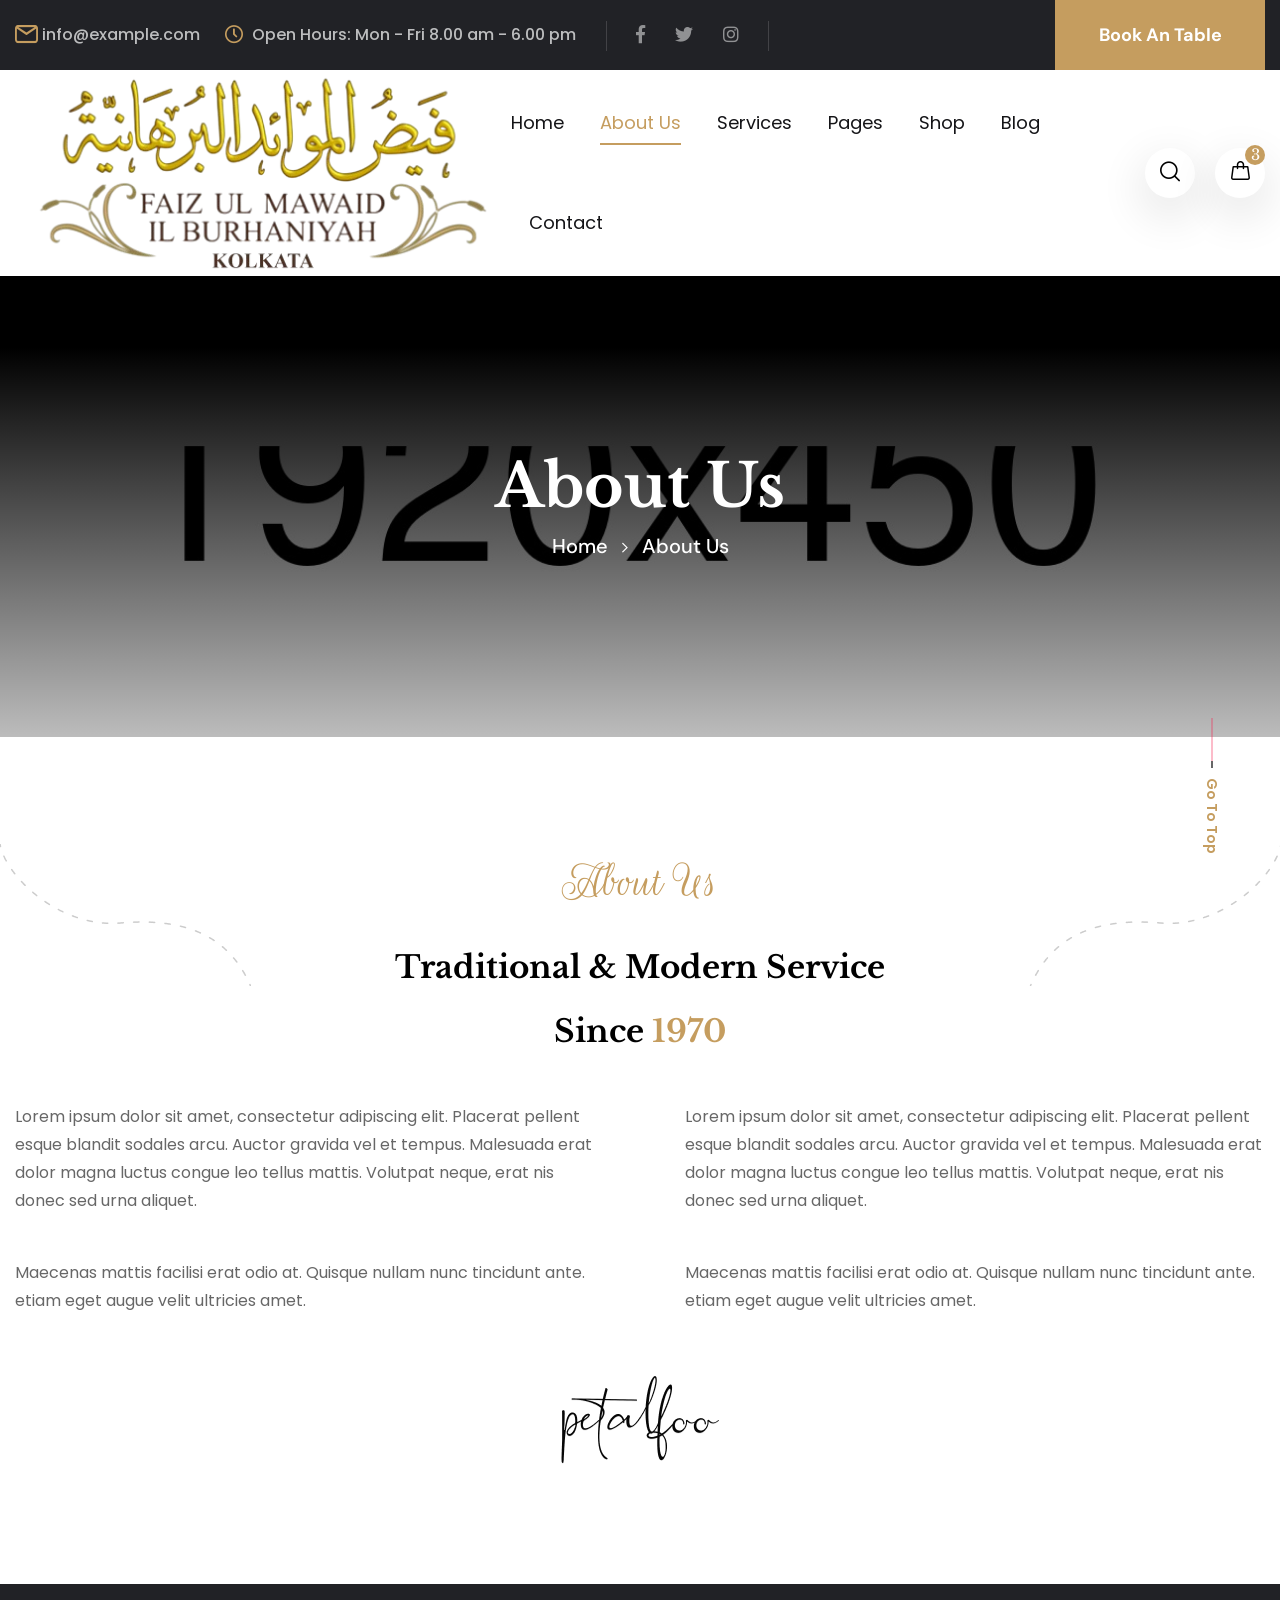
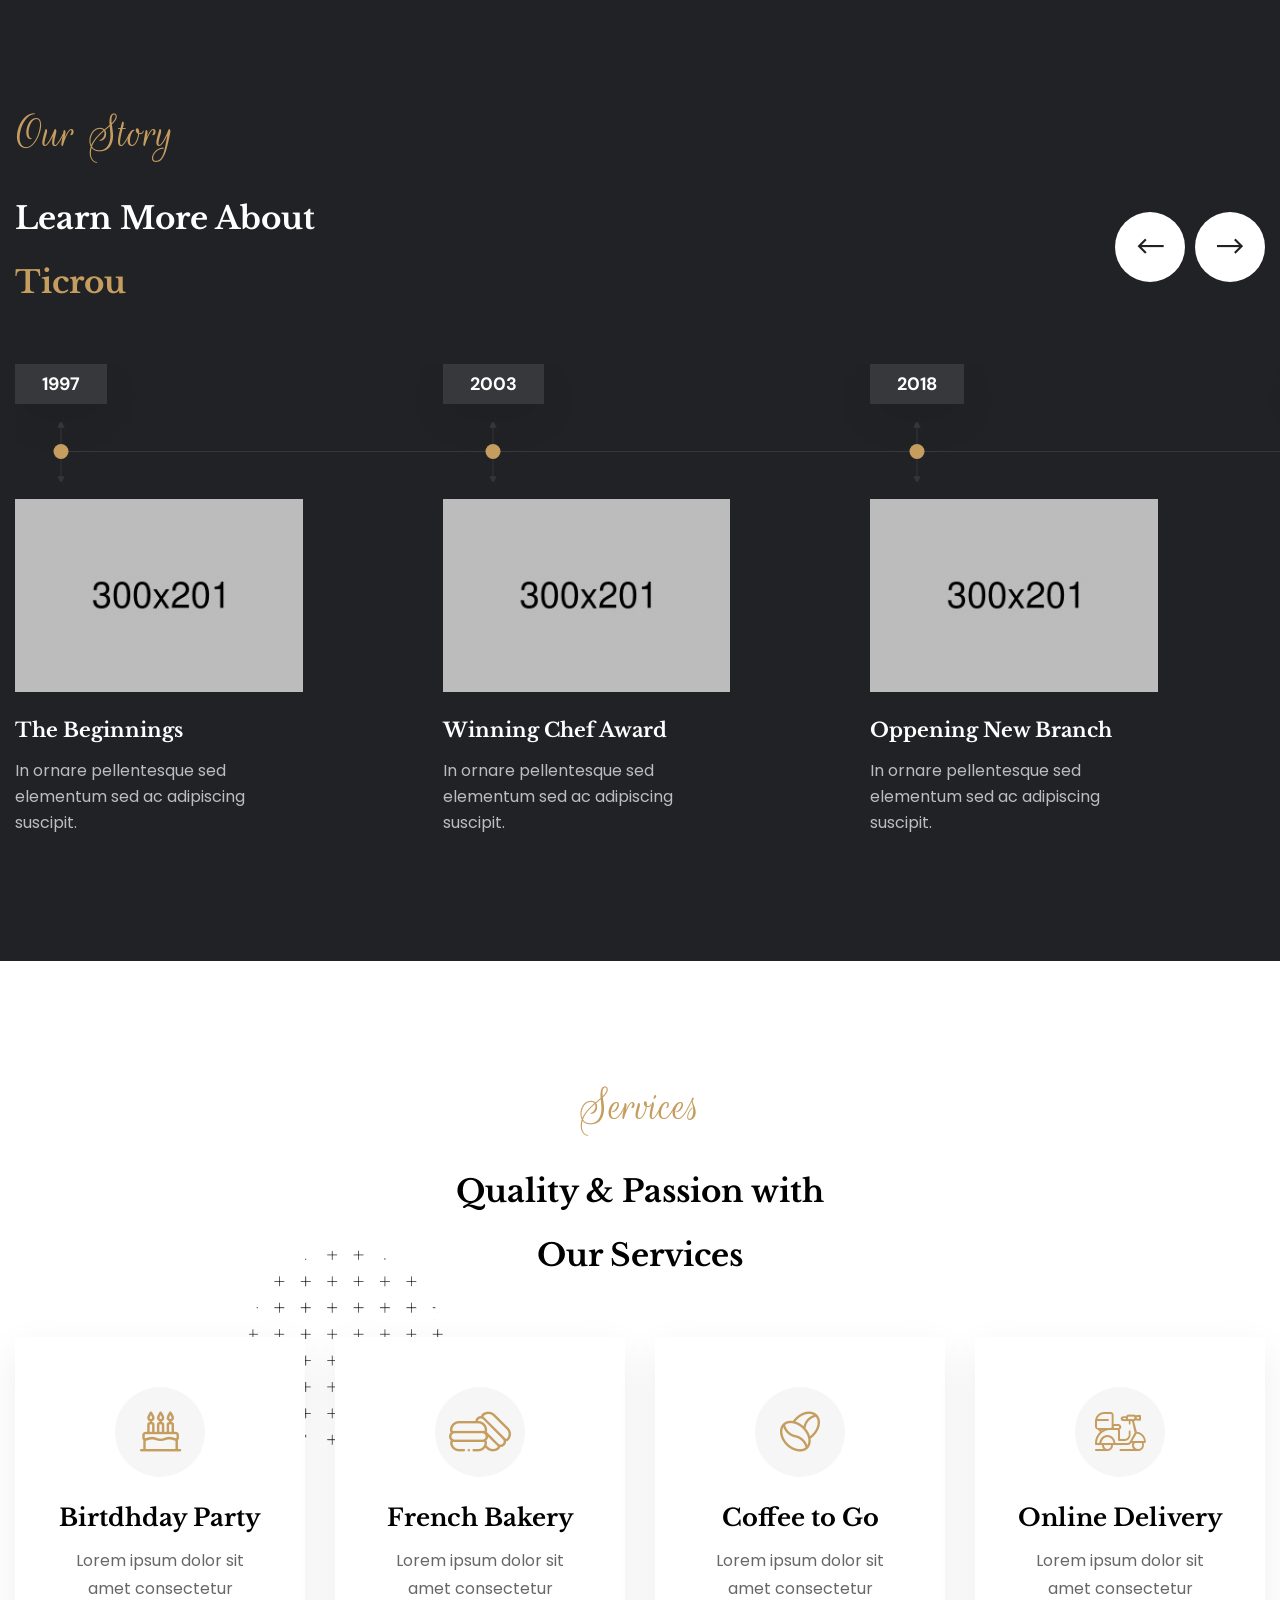
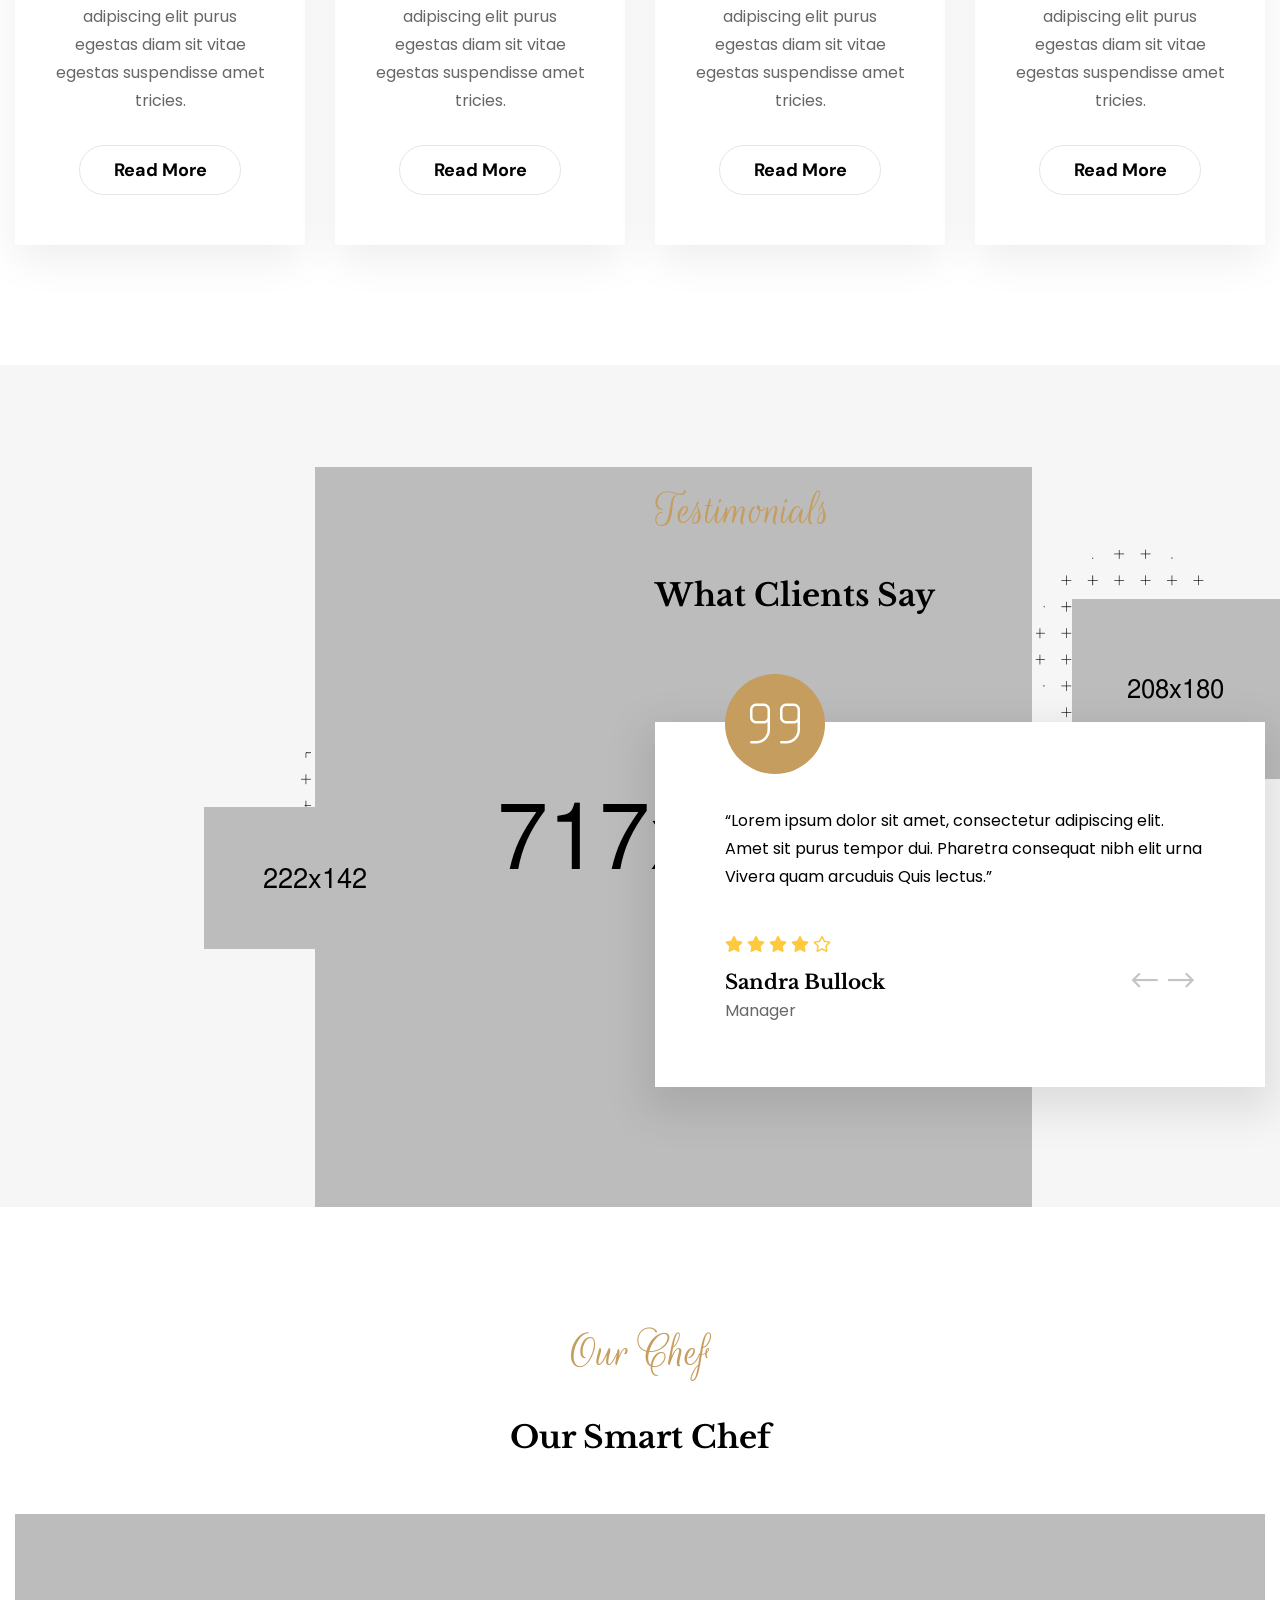
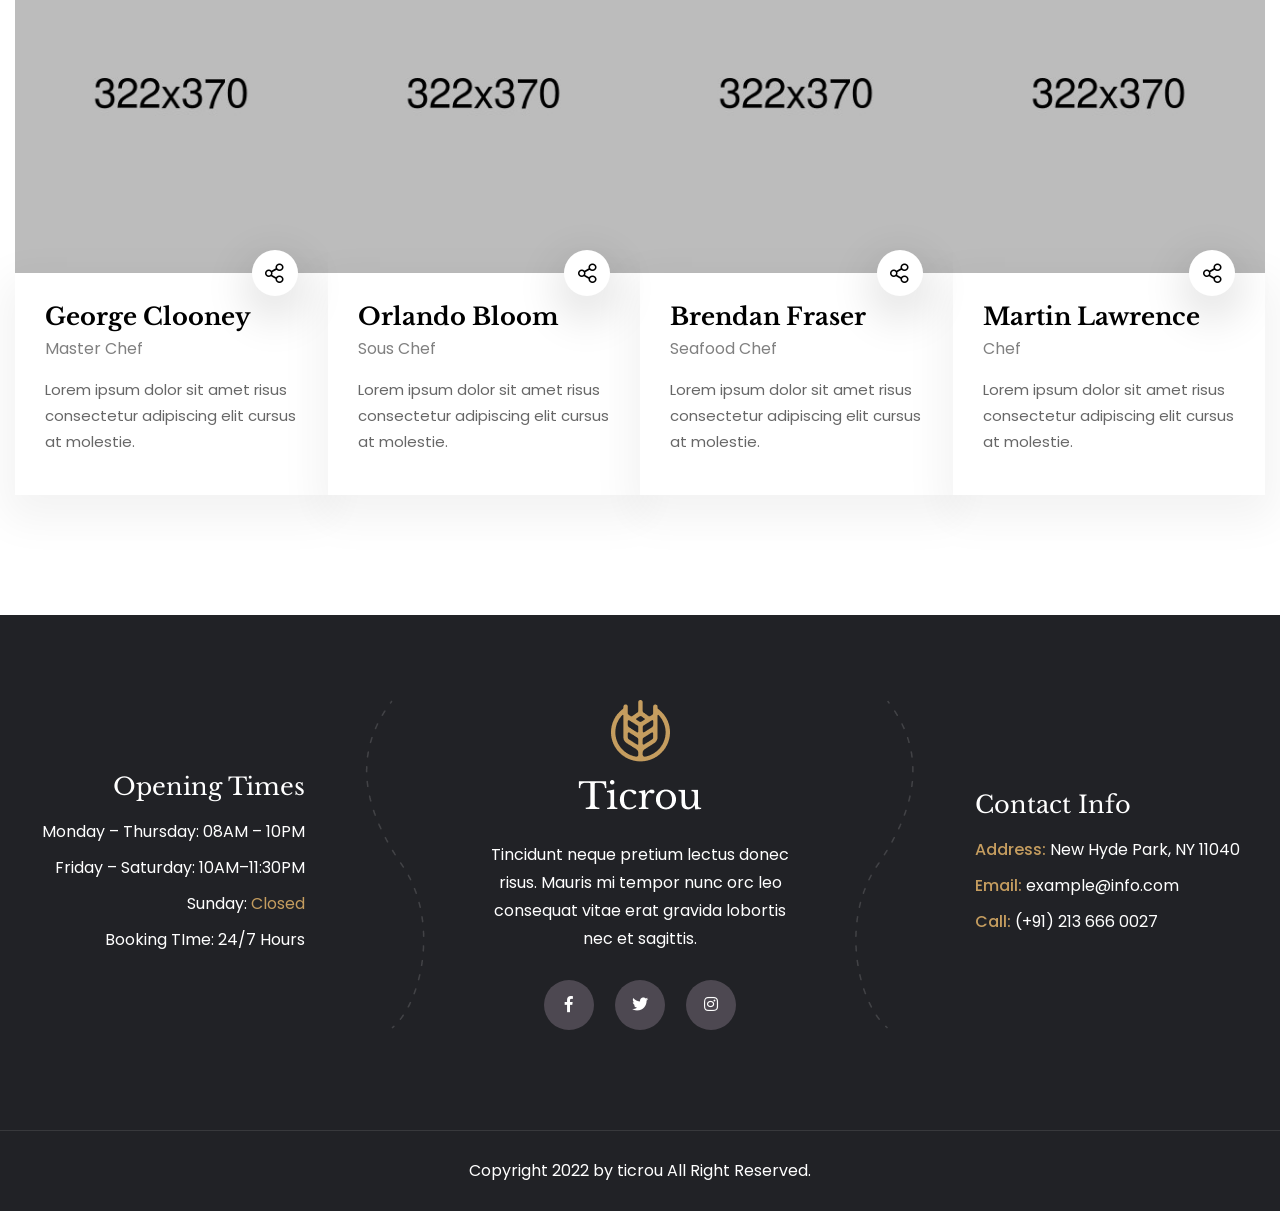
==== commit be8a4d1f: "A105" ====
--- a/about.html
+++ b/about.html
@@ -635,8 +635,11 @@
                                     <div class="shape-1" style="background-image: url(assets/images/shape/shape-19.png);"></div>
                                     <div class="shape-2" style="background-image: url(assets/images/shape/shape-20.png);"></div>
                                 </div>
-                                <div class="widget-content">
-                                    <figure class="footer-logo"><a href="index.html"><img src="assets/images/footer-logo.png" alt=""></a></figure>
+                                <div class="widget-content" style="display: flex;
+                                    flex-direction: column;
+                                    justify-content: center;
+                                    align-items: center;">
+                                    <figure class="footer-logo" style="width:200px;"><a href="index.html"><img src="assets/images/footer-logo.png" alt=""></a></figure>
                                     <div class="text">
                                         <p>Tincidunt neque pretium lectus donec risus. Mauris mi tempor nunc orc leo consequat vitae erat gravida lobortis nec et sagittis.</p>
                                     </div>
--- a/assets/css/style.css
+++ b/assets/css/style.css
@@ -576,7 +576,7 @@
 .sec-title h2{
   position: relative;
   display: block;
-  font-size: 50px;
+  font-size: 31px;
   line-height: 64px;
   font-family: 'Libre Baskerville', serif;
   font-weight: 700;
@@ -823,12 +823,25 @@
 .main-header .logo-box{
   position: relative;
   float: left;
-  padding: 24px 0px;
-}
-
-.main-header .logo-box .logo{
-  max-width: 182px;
-  width: 100%;
+  padding: 0px 0px;
+}
+
+.main-header .logo-box .logo-left{
+  max-width: 120px;
+  width: 100%;
+}
+.main-header .logo-box .logo-right{
+  max-width: 170px;
+  width: 100%;
+}
+@media (max-width: 520px) {
+
+  .main-header .logo-box .logo-left{
+    max-width: 110px;
+  }
+  .main-header .logo-box .logo-right{
+    max-width: 150px;
+  }
 }
 
 .main-header .logo-box .logo img{
@@ -1322,7 +1335,7 @@
 }
 
 .sticky-header .logo-box{
-  padding: 20px 0px;
+  padding: 0px 0px;
 }
 
 .sticky-header .nav-right{
@@ -1905,7 +1918,7 @@
 .image_block_one .image-box{
   position: absolute;
   right: 380px;
-  bottom: -40px;
+  bottom: -40px
 }
 
 .image_block_one .image-box .image-2{
